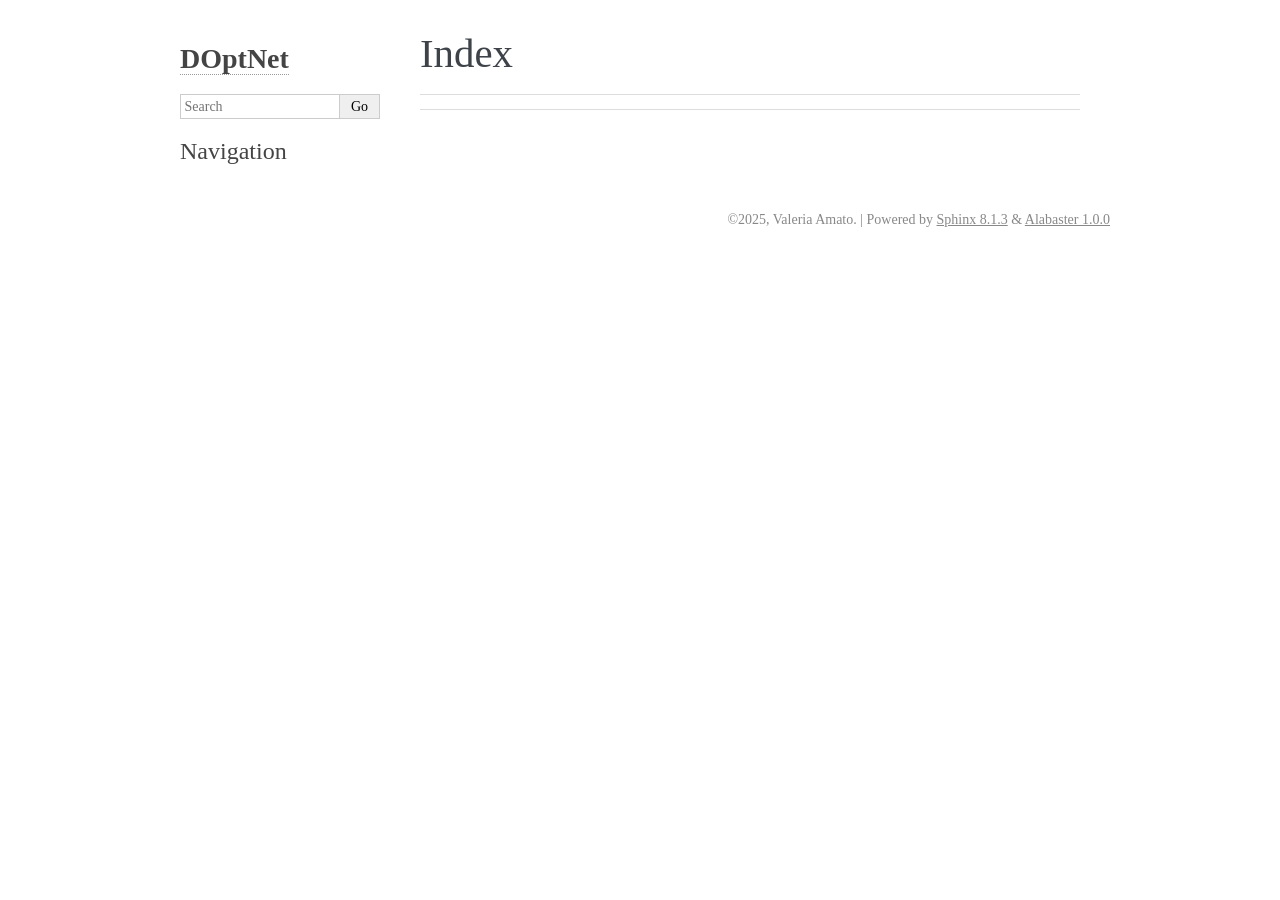
==== docs/_build/html/genindex.html @ 1e1698b0 "documentation build" ====
<!DOCTYPE html>

<html lang="en" data-content_root="./">
  <head>
    <meta charset="utf-8" />
    <meta name="viewport" content="width=device-width, initial-scale=1.0" />
    <title>Index &#8212; DOptNet 0.1.0 documentation</title>
    <link rel="stylesheet" type="text/css" href="_static/pygments.css?v=5ecbeea2" />
    <link rel="stylesheet" type="text/css" href="_static/basic.css?v=686e5160" />
    <link rel="stylesheet" type="text/css" href="_static/alabaster.css?v=27fed22d" />
    <script src="_static/documentation_options.js?v=01f34227"></script>
    <script src="_static/doctools.js?v=9bcbadda"></script>
    <script src="_static/sphinx_highlight.js?v=dc90522c"></script>
    <link rel="index" title="Index" href="#" />
    <link rel="search" title="Search" href="search.html" />
   
  <link rel="stylesheet" href="_static/custom.css" type="text/css" />
  

  
  

  </head><body>
  

    <div class="document">
      <div class="documentwrapper">
        <div class="bodywrapper">
          

          <div class="body" role="main">
            

<h1 id="index">Index</h1>

<div class="genindex-jumpbox">
 
</div>


          </div>
          
        </div>
      </div>
      <div class="sphinxsidebar" role="navigation" aria-label="Main">
        <div class="sphinxsidebarwrapper">
<h1 class="logo"><a href="index.html">DOptNet</a></h1>









<search id="searchbox" style="display: none" role="search">
    <div class="searchformwrapper">
    <form class="search" action="search.html" method="get">
      <input type="text" name="q" aria-labelledby="searchlabel" autocomplete="off" autocorrect="off" autocapitalize="off" spellcheck="false" placeholder="Search"/>
      <input type="submit" value="Go" />
    </form>
    </div>
</search>
<script>document.getElementById('searchbox').style.display = "block"</script><h3>Navigation</h3>

<div class="relations">
<h3>Related Topics</h3>
<ul>
  <li><a href="index.html">Documentation overview</a><ul>
  </ul></li>
</ul>
</div>








        </div>
      </div>
      <div class="clearer"></div>
    </div>
    <div class="footer">
      &#169;2025, Valeria Amato.
      
      |
      Powered by <a href="https://www.sphinx-doc.org/">Sphinx 8.1.3</a>
      &amp; <a href="https://alabaster.readthedocs.io">Alabaster 1.0.0</a>
      
    </div>

    

    
  </body>
</html>
---- docs/_build/html/_static/basic.css ----
/*
 * Sphinx stylesheet -- basic theme.
 */

/* -- main layout ----------------------------------------------------------- */

div.clearer {
    clear: both;
}

div.section::after {
    display: block;
    content: '';
    clear: left;
}

/* -- relbar ---------------------------------------------------------------- */

div.related {
    width: 100%;
    font-size: 90%;
}

div.related h3 {
    display: none;
}

div.related ul {
    margin: 0;
    padding: 0 0 0 10px;
    list-style: none;
}

div.related li {
    display: inline;
}

div.related li.right {
    float: right;
    margin-right: 5px;
}

/* -- sidebar --------------------------------------------------------------- */

div.sphinxsidebarwrapper {
    padding: 10px 5px 0 10px;
}

div.sphinxsidebar {
    float: left;
    width: 230px;
    margin-left: -100%;
    font-size: 90%;
    word-wrap: break-word;
    overflow-wrap : break-word;
}

div.sphinxsidebar ul {
    list-style: none;
}

div.sphinxsidebar ul ul,
div.sphinxsidebar ul.want-points {
    margin-left: 20px;
    list-style: square;
}

div.sphinxsidebar ul ul {
    margin-top: 0;
    margin-bottom: 0;
}

div.sphinxsidebar form {
    margin-top: 10px;
}

div.sphinxsidebar input {
    border: 1px solid #98dbcc;
    font-family: sans-serif;
    font-size: 1em;
}

div.sphinxsidebar #searchbox form.search {
    overflow: hidden;
}

div.sphinxsidebar #searchbox input[type="text"] {
    float: left;
    width: 80%;
    padding: 0.25em;
    box-sizing: border-box;
}

div.sphinxsidebar #searchbox input[type="submit"] {
    float: left;
    width: 20%;
    border-left: none;
    padding: 0.25em;
    box-sizing: border-box;
}


img {
    border: 0;
    max-width: 100%;
}

/* -- search page ----------------------------------------------------------- */

ul.search {
    margin-top: 10px;
}

ul.search li {
    padding: 5px 0;
}

ul.search li a {
    font-weight: bold;
}

ul.search li p.context {
    color: #888;
    margin: 2px 0 0 30px;
    text-align: left;
}

ul.keywordmatches li.goodmatch a {
    font-weight: bold;
}

/* -- index page ------------------------------------------------------------ */

table.contentstable {
    width: 90%;
    margin-left: auto;
    margin-right: auto;
}

table.contentstable p.biglink {
    line-height: 150%;
}

a.biglink {
    font-size: 1.3em;
}

span.linkdescr {
    font-style: italic;
    padding-top: 5px;
    font-size: 90%;
}

/* -- general index --------------------------------------------------------- */

table.indextable {
    width: 100%;
}

table.indextable td {
    text-align: left;
    vertical-align: top;
}

table.indextable ul {
    margin-top: 0;
    margin-bottom: 0;
    list-style-type: none;
}

table.indextable > tbody > tr > td > ul {
    padding-left: 0em;
}

table.indextable tr.pcap {
    height: 10px;
}

table.indextable tr.cap {
    margin-top: 10px;
    background-color: #f2f2f2;
}

img.toggler {
    margin-right: 3px;
    margin-top: 3px;
    cursor: pointer;
}

div.modindex-jumpbox {
    border-top: 1px solid #ddd;
    border-bottom: 1px solid #ddd;
    margin: 1em 0 1em 0;
    padding: 0.4em;
}

div.genindex-jumpbox {
    border-top: 1px solid #ddd;
    border-bottom: 1px solid #ddd;
    margin: 1em 0 1em 0;
    padding: 0.4em;
}

/* -- domain module index --------------------------------------------------- */

table.modindextable td {
    padding: 2px;
    border-collapse: collapse;
}

/* -- general body styles --------------------------------------------------- */

div.body {
    min-width: inherit;
    max-width: 800px;
}

div.body p, div.body dd, div.body li, div.body blockquote {
    -moz-hyphens: auto;
    -ms-hyphens: auto;
    -webkit-hyphens: auto;
    hyphens: auto;
}

a.headerlink {
    visibility: hidden;
}

a:visited {
    color: #551A8B;
}

h1:hover > a.headerlink,
h2:hover > a.headerlink,
h3:hover > a.headerlink,
h4:hover > a.headerlink,
h5:hover > a.headerlink,
h6:hover > a.headerlink,
dt:hover > a.headerlink,
caption:hover > a.headerlink,
p.caption:hover > a.headerlink,
div.code-block-caption:hover > a.headerlink {
    visibility: visible;
}

div.body p.caption {
    text-align: inherit;
}

div.body td {
    text-align: left;
}

.first {
    margin-top: 0 !important;
}

p.rubric {
    margin-top: 30px;
    font-weight: bold;
}

img.align-left, figure.align-left, .figure.align-left, object.align-left {
    clear: left;
    float: left;
    margin-right: 1em;
}

img.align-right, figure.align-right, .figure.align-right, object.align-right {
    clear: right;
    float: right;
    margin-left: 1em;
}

img.align-center, figure.align-center, .figure.align-center, object.align-center {
  display: block;
  margin-left: auto;
  margin-right: auto;
}

img.align-default, figure.align-default, .figure.align-default {
  display: block;
  margin-left: auto;
  margin-right: auto;
}

.align-left {
    text-align: left;
}

.align-center {
    text-align: center;
}

.align-default {
    text-align: center;
}

.align-right {
    text-align: right;
}

/* -- sidebars -------------------------------------------------------------- */

div.sidebar,
aside.sidebar {
    margin: 0 0 0.5em 1em;
    border: 1px solid #ddb;
    padding: 7px;
    background-color: #ffe;
    width: 40%;
    float: right;
    clear: right;
    overflow-x: auto;
}

p.sidebar-title {
    font-weight: bold;
}

nav.contents,
aside.topic,
div.admonition, div.topic, blockquote {
    clear: left;
}

/* -- topics ---------------------------------------------------------------- */

nav.contents,
aside.topic,
div.topic {
    border: 1px solid #ccc;
    padding: 7px;
    margin: 10px 0 10px 0;
}

p.topic-title {
    font-size: 1.1em;
    font-weight: bold;
    margin-top: 10px;
}

/* -- admonitions ----------------------------------------------------------- */

div.admonition {
    margin-top: 10px;
    margin-bottom: 10px;
    padding: 7px;
}

div.admonition dt {
    font-weight: bold;
}

p.admonition-title {
    margin: 0px 10px 5px 0px;
    font-weight: bold;
}

div.body p.centered {
    text-align: center;
    margin-top: 25px;
}

/* -- content of sidebars/topics/admonitions -------------------------------- */

div.sidebar > :last-child,
aside.sidebar > :last-child,
nav.contents > :last-child,
aside.topic > :last-child,
div.topic > :last-child,
div.admonition > :last-child {
    margin-bottom: 0;
}

div.sidebar::after,
aside.sidebar::after,
nav.contents::after,
aside.topic::after,
div.topic::after,
div.admonition::after,
blockquote::after {
    display: block;
    content: '';
    clear: both;
}

/* -- tables ---------------------------------------------------------------- */

table.docutils {
    margin-top: 10px;
    margin-bottom: 10px;
    border: 0;
    border-collapse: collapse;
}

table.align-center {
    margin-left: auto;
    margin-right: auto;
}

table.align-default {
    margin-left: auto;
    margin-right: auto;
}

table caption span.caption-number {
    font-style: italic;
}

table caption span.caption-text {
}

table.docutils td, table.docutils th {
    padding: 1px 8px 1px 5px;
    border-top: 0;
    border-left: 0;
    border-right: 0;
    border-bottom: 1px solid #aaa;
}

th {
    text-align: left;
    padding-right: 5px;
}

table.citation {
    border-left: solid 1px gray;
    margin-left: 1px;
}

table.citation td {
    border-bottom: none;
}

th > :first-child,
td > :first-child {
    margin-top: 0px;
}

th > :last-child,
td > :last-child {
    margin-bottom: 0px;
}

/* -- figures --------------------------------------------------------------- */

div.figure, figure {
    margin: 0.5em;
    padding: 0.5em;
}

div.figure p.caption, figcaption {
    padding: 0.3em;
}

div.figure p.caption span.caption-number,
figcaption span.caption-number {
    font-style: italic;
}

div.figure p.caption span.caption-text,
figcaption span.caption-text {
}

/* -- field list styles ----------------------------------------------------- */

table.field-list td, table.field-list th {
    border: 0 !important;
}

.field-list ul {
    margin: 0;
    padding-left: 1em;
}

.field-list p {
    margin: 0;
}

.field-name {
    -moz-hyphens: manual;
    -ms-hyphens: manual;
    -webkit-hyphens: manual;
    hyphens: manual;
}

/* -- hlist styles ---------------------------------------------------------- */

table.hlist {
    margin: 1em 0;
}

table.hlist td {
    vertical-align: top;
}

/* -- object description styles --------------------------------------------- */

.sig {
	font-family: 'Consolas', 'Menlo', 'DejaVu Sans Mono', 'Bitstream Vera Sans Mono', monospace;
}

.sig-name, code.descname {
    background-color: transparent;
    font-weight: bold;
}

.sig-name {
	font-size: 1.1em;
}

code.descname {
    font-size: 1.2em;
}

.sig-prename, code.descclassname {
    background-color: transparent;
}

.optional {
    font-size: 1.3em;
}

.sig-paren {
    font-size: larger;
}

.sig-param.n {
	font-style: italic;
}

/* C++ specific styling */

.sig-inline.c-texpr,
.sig-inline.cpp-texpr {
	font-family: unset;
}

.sig.c   .k, .sig.c   .kt,
.sig.cpp .k, .sig.cpp .kt {
	color: #0033B3;
}

.sig.c   .m,
.sig.cpp .m {
	color: #1750EB;
}

.sig.c   .s, .sig.c   .sc,
.sig.cpp .s, .sig.cpp .sc {
	color: #067D17;
}


/* -- other body styles ----------------------------------------------------- */

ol.arabic {
    list-style: decimal;
}

ol.loweralpha {
    list-style: lower-alpha;
}

ol.upperalpha {
    list-style: upper-alpha;
}

ol.lowerroman {
    list-style: lower-roman;
}

ol.upperroman {
    list-style: upper-roman;
}

:not(li) > ol > li:first-child > :first-child,
:not(li) > ul > li:first-child > :first-child {
    margin-top: 0px;
}

:not(li) > ol > li:last-child > :last-child,
:not(li) > ul > li:last-child > :last-child {
    margin-bottom: 0px;
}

ol.simple ol p,
ol.simple ul p,
ul.simple ol p,
ul.simple ul p {
    margin-top: 0;
}

ol.simple > li:not(:first-child) > p,
ul.simple > li:not(:first-child) > p {
    margin-top: 0;
}

ol.simple p,
ul.simple p {
    margin-bottom: 0;
}

aside.footnote > span,
div.citation > span {
    float: left;
}
aside.footnote > span:last-of-type,
div.citation > span:last-of-type {
  padding-right: 0.5em;
}
aside.footnote > p {
  margin-left: 2em;
}
div.citation > p {
  margin-left: 4em;
}
aside.footnote > p:last-of-type,
div.citation > p:last-of-type {
    margin-bottom: 0em;
}
aside.footnote > p:last-of-type:after,
div.citation > p:last-of-type:after {
    content: "";
    clear: both;
}

dl.field-list {
    display: grid;
    grid-template-columns: fit-content(30%) auto;
}

dl.field-list > dt {
    font-weight: bold;
    word-break: break-word;
    padding-left: 0.5em;
    padding-right: 5px;
}

dl.field-list > dd {
    padding-left: 0.5em;
    margin-top: 0em;
    margin-left: 0em;
    margin-bottom: 0em;
}

dl {
    margin-bottom: 15px;
}

dd > :first-child {
    margin-top: 0px;
}

dd ul, dd table {
    margin-bottom: 10px;
}

dd {
    margin-top: 3px;
    margin-bottom: 10px;
    margin-left: 30px;
}

.sig dd {
    margin-top: 0px;
    margin-bottom: 0px;
}

.sig dl {
    margin-top: 0px;
    margin-bottom: 0px;
}

dl > dd:last-child,
dl > dd:last-child > :last-child {
    margin-bottom: 0;
}

dt:target, span.highlighted {
    background-color: #fbe54e;
}

rect.highlighted {
    fill: #fbe54e;
}

dl.glossary dt {
    font-weight: bold;
    font-size: 1.1em;
}

.versionmodified {
    font-style: italic;
}

.system-message {
    background-color: #fda;
    padding: 5px;
    border: 3px solid red;
}

.footnote:target  {
    background-color: #ffa;
}

.line-block {
    display: block;
    margin-top: 1em;
    margin-bottom: 1em;
}

.line-block .line-block {
    margin-top: 0;
    margin-bottom: 0;
    margin-left: 1.5em;
}

.guilabel, .menuselection {
    font-family: sans-serif;
}

.accelerator {
    text-decoration: underline;
}

.classifier {
    font-style: oblique;
}

.classifier:before {
    font-style: normal;
    margin: 0 0.5em;
    content: ":";
    display: inline-block;
}

abbr, acronym {
    border-bottom: dotted 1px;
    cursor: help;
}

.translated {
    background-color: rgba(207, 255, 207, 0.2)
}

.untranslated {
    background-color: rgba(255, 207, 207, 0.2)
}

/* -- code displays --------------------------------------------------------- */

pre {
    overflow: auto;
    overflow-y: hidden;  /* fixes display issues on Chrome browsers */
}

pre, div[class*="highlight-"] {
    clear: both;
}

span.pre {
    -moz-hyphens: none;
    -ms-hyphens: none;
    -webkit-hyphens: none;
    hyphens: none;
    white-space: nowrap;
}

div[class*="highlight-"] {
    margin: 1em 0;
}

td.linenos pre {
    border: 0;
    background-color: transparent;
    color: #aaa;
}

table.highlighttable {
    display: block;
}

table.highlighttable tbody {
    display: block;
}

table.highlighttable tr {
    display: flex;
}

table.highlighttable td {
    margin: 0;
    padding: 0;
}

table.highlighttable td.linenos {
    padding-right: 0.5em;
}

table.highlighttable td.code {
    flex: 1;
    overflow: hidden;
}

.highlight .hll {
    display: block;
}

div.highlight pre,
table.highlighttable pre {
    margin: 0;
}

div.code-block-caption + div {
    margin-top: 0;
}

div.code-block-caption {
    margin-top: 1em;
    padding: 2px 5px;
    font-size: small;
}

div.code-block-caption code {
    background-color: transparent;
}

table.highlighttable td.linenos,
span.linenos,
div.highlight span.gp {  /* gp: Generic.Prompt */
  user-select: none;
  -webkit-user-select: text; /* Safari fallback only */
  -webkit-user-select: none; /* Chrome/Safari */
  -moz-user-select: none; /* Firefox */
  -ms-user-select: none; /* IE10+ */
}

div.code-block-caption span.caption-number {
    padding: 0.1em 0.3em;
    font-style: italic;
}

div.code-block-caption span.caption-text {
}

div.literal-block-wrapper {
    margin: 1em 0;
}

code.xref, a code {
    background-color: transparent;
    font-weight: bold;
}

h1 code, h2 code, h3 code, h4 code, h5 code, h6 code {
    background-color: transparent;
}

.viewcode-link {
    float: right;
}

.viewcode-back {
    float: right;
    font-family: sans-serif;
}

div.viewcode-block:target {
    margin: -1px -10px;
    padding: 0 10px;
}

/* -- math display ---------------------------------------------------------- */

img.math {
    vertical-align: middle;
}

div.body div.math p {
    text-align: center;
}

span.eqno {
    float: right;
}

span.eqno a.headerlink {
    position: absolute;
    z-index: 1;
}

div.math:hover a.headerlink {
    visibility: visible;
}

/* -- printout stylesheet --------------------------------------------------- */

@media print {
    div.document,
    div.documentwrapper,
    div.bodywrapper {
        margin: 0 !important;
        width: 100%;
    }

    div.sphinxsidebar,
    div.related,
    div.footer,
    #top-link {
        display: none;
    }
}
---- docs/_build/html/_static/alabaster.css ----
/* -- page layout ----------------------------------------------------------- */

body {
    font-family: Georgia, serif;
    font-size: 17px;
    background-color: #fff;
    color: #000;
    margin: 0;
    padding: 0;
}


div.document {
    width: 940px;
    margin: 30px auto 0 auto;
}

div.documentwrapper {
    float: left;
    width: 100%;
}

div.bodywrapper {
    margin: 0 0 0 220px;
}

div.sphinxsidebar {
    width: 220px;
    font-size: 14px;
    line-height: 1.5;
}

hr {
    border: 1px solid #B1B4B6;
}

div.body {
    background-color: #fff;
    color: #3E4349;
    padding: 0 30px 0 30px;
}

div.body > .section {
    text-align: left;
}

div.footer {
    width: 940px;
    margin: 20px auto 30px auto;
    font-size: 14px;
    color: #888;
    text-align: right;
}

div.footer a {
    color: #888;
}

p.caption {
    font-family: inherit;
    font-size: inherit;
}


div.relations {
    display: none;
}


div.sphinxsidebar {
    max-height: 100%;
    overflow-y: auto;
}

div.sphinxsidebar a {
    color: #444;
    text-decoration: none;
    border-bottom: 1px dotted #999;
}

div.sphinxsidebar a:hover {
    border-bottom: 1px solid #999;
}

div.sphinxsidebarwrapper {
    padding: 18px 10px;
}

div.sphinxsidebarwrapper p.logo {
    padding: 0;
    margin: -10px 0 0 0px;
    text-align: center;
}

div.sphinxsidebarwrapper h1.logo {
    margin-top: -10px;
    text-align: center;
    margin-bottom: 5px;
    text-align: left;
}

div.sphinxsidebarwrapper h1.logo-name {
    margin-top: 0px;
}

div.sphinxsidebarwrapper p.blurb {
    margin-top: 0;
    font-style: normal;
}

div.sphinxsidebar h3,
div.sphinxsidebar h4 {
    font-family: Georgia, serif;
    color: #444;
    font-size: 24px;
    font-weight: normal;
    margin: 0 0 5px 0;
    padding: 0;
}

div.sphinxsidebar h4 {
    font-size: 20px;
}

div.sphinxsidebar h3 a {
    color: #444;
}

div.sphinxsidebar p.logo a,
div.sphinxsidebar h3 a,
div.sphinxsidebar p.logo a:hover,
div.sphinxsidebar h3 a:hover {
    border: none;
}

div.sphinxsidebar p {
    color: #555;
    margin: 10px 0;
}

div.sphinxsidebar ul {
    margin: 10px 0;
    padding: 0;
    color: #000;
}

div.sphinxsidebar ul li.toctree-l1 > a {
    font-size: 120%;
}

div.sphinxsidebar ul li.toctree-l2 > a {
    font-size: 110%;
}

div.sphinxsidebar input {
    border: 1px solid #CCC;
    font-family: Georgia, serif;
    font-size: 1em;
}

div.sphinxsidebar #searchbox {
    margin: 1em 0;
}

div.sphinxsidebar .search > div {
    display: table-cell;
}

div.sphinxsidebar hr {
    border: none;
    height: 1px;
    color: #AAA;
    background: #AAA;

    text-align: left;
    margin-left: 0;
    width: 50%;
}

div.sphinxsidebar .badge {
    border-bottom: none;
}

div.sphinxsidebar .badge:hover {
    border-bottom: none;
}

/* To address an issue with donation coming after search */
div.sphinxsidebar h3.donation {
    margin-top: 10px;
}

/* -- body styles ----------------------------------------------------------- */

a {
    color: #004B6B;
    text-decoration: underline;
}

a:hover {
    color: #6D4100;
    text-decoration: underline;
}

div.body h1,
div.body h2,
div.body h3,
div.body h4,
div.body h5,
div.body h6 {
    font-family: Georgia, serif;
    font-weight: normal;
    margin: 30px 0px 10px 0px;
    padding: 0;
}

div.body h1 { margin-top: 0; padding-top: 0; font-size: 240%; }
div.body h2 { font-size: 180%; }
div.body h3 { font-size: 150%; }
div.body h4 { font-size: 130%; }
div.body h5 { font-size: 100%; }
div.body h6 { font-size: 100%; }

a.headerlink {
    color: #DDD;
    padding: 0 4px;
    text-decoration: none;
}

a.headerlink:hover {
    color: #444;
    background: #EAEAEA;
}

div.body p, div.body dd, div.body li {
    line-height: 1.4em;
}

div.admonition {
    margin: 20px 0px;
    padding: 10px 30px;
    background-color: #EEE;
    border: 1px solid #CCC;
}

div.admonition tt.xref, div.admonition code.xref, div.admonition a tt {
    background-color: #FBFBFB;
    border-bottom: 1px solid #fafafa;
}

div.admonition p.admonition-title {
    font-family: Georgia, serif;
    font-weight: normal;
    font-size: 24px;
    margin: 0 0 10px 0;
    padding: 0;
    line-height: 1;
}

div.admonition p.last {
    margin-bottom: 0;
}

dt:target, .highlight {
    background: #FAF3E8;
}

div.warning {
    background-color: #FCC;
    border: 1px solid #FAA;
}

div.danger {
    background-color: #FCC;
    border: 1px solid #FAA;
    -moz-box-shadow: 2px 2px 4px #D52C2C;
    -webkit-box-shadow: 2px 2px 4px #D52C2C;
    box-shadow: 2px 2px 4px #D52C2C;
}

div.error {
    background-color: #FCC;
    border: 1px solid #FAA;
    -moz-box-shadow: 2px 2px 4px #D52C2C;
    -webkit-box-shadow: 2px 2px 4px #D52C2C;
    box-shadow: 2px 2px 4px #D52C2C;
}

div.caution {
    background-color: #FCC;
    border: 1px solid #FAA;
}

div.attention {
    background-color: #FCC;
    border: 1px solid #FAA;
}

div.important {
    background-color: #EEE;
    border: 1px solid #CCC;
}

div.note {
    background-color: #EEE;
    border: 1px solid #CCC;
}

div.tip {
    background-color: #EEE;
    border: 1px solid #CCC;
}

div.hint {
    background-color: #EEE;
    border: 1px solid #CCC;
}

div.seealso {
    background-color: #EEE;
    border: 1px solid #CCC;
}

div.topic {
    background-color: #EEE;
}

p.admonition-title {
    display: inline;
}

p.admonition-title:after {
    content: ":";
}

pre, tt, code {
    font-family: 'Consolas', 'Menlo', 'DejaVu Sans Mono', 'Bitstream Vera Sans Mono', monospace;
    font-size: 0.9em;
}

.hll {
    background-color: #FFC;
    margin: 0 -12px;
    padding: 0 12px;
    display: block;
}

img.screenshot {
}

tt.descname, tt.descclassname, code.descname, code.descclassname {
    font-size: 0.95em;
}

tt.descname, code.descname {
    padding-right: 0.08em;
}

img.screenshot {
    -moz-box-shadow: 2px 2px 4px #EEE;
    -webkit-box-shadow: 2px 2px 4px #EEE;
    box-shadow: 2px 2px 4px #EEE;
}

table.docutils {
    border: 1px solid #888;
    -moz-box-shadow: 2px 2px 4px #EEE;
    -webkit-box-shadow: 2px 2px 4px #EEE;
    box-shadow: 2px 2px 4px #EEE;
}

table.docutils td, table.docutils th {
    border: 1px solid #888;
    padding: 0.25em 0.7em;
}

table.field-list, table.footnote {
    border: none;
    -moz-box-shadow: none;
    -webkit-box-shadow: none;
    box-shadow: none;
}

table.footnote {
    margin: 15px 0;
    width: 100%;
    border: 1px solid #EEE;
    background: #FDFDFD;
    font-size: 0.9em;
}

table.footnote + table.footnote {
    margin-top: -15px;
    border-top: none;
}

table.field-list th {
    padding: 0 0.8em 0 0;
}

table.field-list td {
    padding: 0;
}

table.field-list p {
    margin-bottom: 0.8em;
}

/* Cloned from
 * https://github.com/sphinx-doc/sphinx/commit/ef60dbfce09286b20b7385333d63a60321784e68
 */
.field-name {
    -moz-hyphens: manual;
    -ms-hyphens: manual;
    -webkit-hyphens: manual;
    hyphens: manual;
}

table.footnote td.label {
    width: .1px;
    padding: 0.3em 0 0.3em 0.5em;
}

table.footnote td {
    padding: 0.3em 0.5em;
}

dl {
    margin-left: 0;
    margin-right: 0;
    margin-top: 0;
    padding: 0;
}

dl dd {
    margin-left: 30px;
}

blockquote {
    margin: 0 0 0 30px;
    padding: 0;
}

ul, ol {
    /* Matches the 30px from the narrow-screen "li > ul" selector below */
    margin: 10px 0 10px 30px;
    padding: 0;
}

pre {
    background: unset;
    padding: 7px 30px;
    margin: 15px 0px;
    line-height: 1.3em;
}

div.viewcode-block:target {
    background: #ffd;
}

dl pre, blockquote pre, li pre {
    margin-left: 0;
    padding-left: 30px;
}

tt, code {
    background-color: #ecf0f3;
    color: #222;
    /* padding: 1px 2px; */
}

tt.xref, code.xref, a tt {
    background-color: #FBFBFB;
    border-bottom: 1px solid #fff;
}

a.reference {
    text-decoration: none;
    border-bottom: 1px dotted #004B6B;
}

a.reference:hover {
    border-bottom: 1px solid #6D4100;
}

/* Don't put an underline on images */
a.image-reference, a.image-reference:hover {
    border-bottom: none;
}

a.footnote-reference {
    text-decoration: none;
    font-size: 0.7em;
    vertical-align: top;
    border-bottom: 1px dotted #004B6B;
}

a.footnote-reference:hover {
    border-bottom: 1px solid #6D4100;
}

a:hover tt, a:hover code {
    background: #EEE;
}

@media screen and (max-width: 940px) {

    body {
        margin: 0;
        padding: 20px 30px;
    }

    div.documentwrapper {
        float: none;
        background: #fff;
        margin-left: 0;
        margin-top: 0;
        margin-right: 0;
        margin-bottom: 0;
    }

    div.sphinxsidebar {
        display: block;
        float: none;
        width: unset;
        margin: 50px -30px -20px -30px;
        padding: 10px 20px;
        background: #333;
        color: #FFF;
    }

    div.sphinxsidebar h3, div.sphinxsidebar h4, div.sphinxsidebar p,
    div.sphinxsidebar h3 a {
        color: #fff;
    }

    div.sphinxsidebar a {
        color: #AAA;
    }

    div.sphinxsidebar p.logo {
        display: none;
    }

    div.document {
        width: 100%;
        margin: 0;
    }

    div.footer {
        display: none;
    }

    div.bodywrapper {
        margin: 0;
    }

    div.body {
        min-height: 0;
        min-width: auto; /* fixes width on small screens, breaks .hll */
        padding: 0;
    }
    
    .hll {
        /* "fixes" the breakage */
        width: max-content;
    }

    .rtd_doc_footer {
        display: none;
    }

    .document {
        width: auto;
    }

    .footer {
        width: auto;
    }

    .github {
        display: none;
    }

    ul {
        margin-left: 0;
    }

    li > ul {
       /* Matches the 30px from the "ul, ol" selector above */
        margin-left: 30px;
    }
}


/* misc. */

.revsys-inline {
    display: none!important;
}

/* Hide ugly table cell borders in ..bibliography:: directive output */
table.docutils.citation, table.docutils.citation td, table.docutils.citation th {
  border: none;
  /* Below needed in some edge cases; if not applied, bottom shadows appear */
  -moz-box-shadow: none;
  -webkit-box-shadow: none;
  box-shadow: none;
}


/* relbar */

.related {
    line-height: 30px;
    width: 100%;
    font-size: 0.9rem;
}

.related.top {
    border-bottom: 1px solid #EEE;
    margin-bottom: 20px;
}

.related.bottom {
    border-top: 1px solid #EEE;
}

.related ul {
    padding: 0;
    margin: 0;
    list-style: none;
}

.related li {
    display: inline;
}

nav#rellinks {
    float: right;
}

nav#rellinks li+li:before {
    content: "|";
}

nav#breadcrumbs li+li:before {
    content: "\00BB";
}

/* Hide certain items when printing */
@media print {
    div.related {
        display: none;
    }
}

img.github  {
    position: absolute;
    top: 0;
    border: 0;
    right: 0;
}
---- docs/_build/html/_static/custom.css ----
/* This file intentionally left blank. */
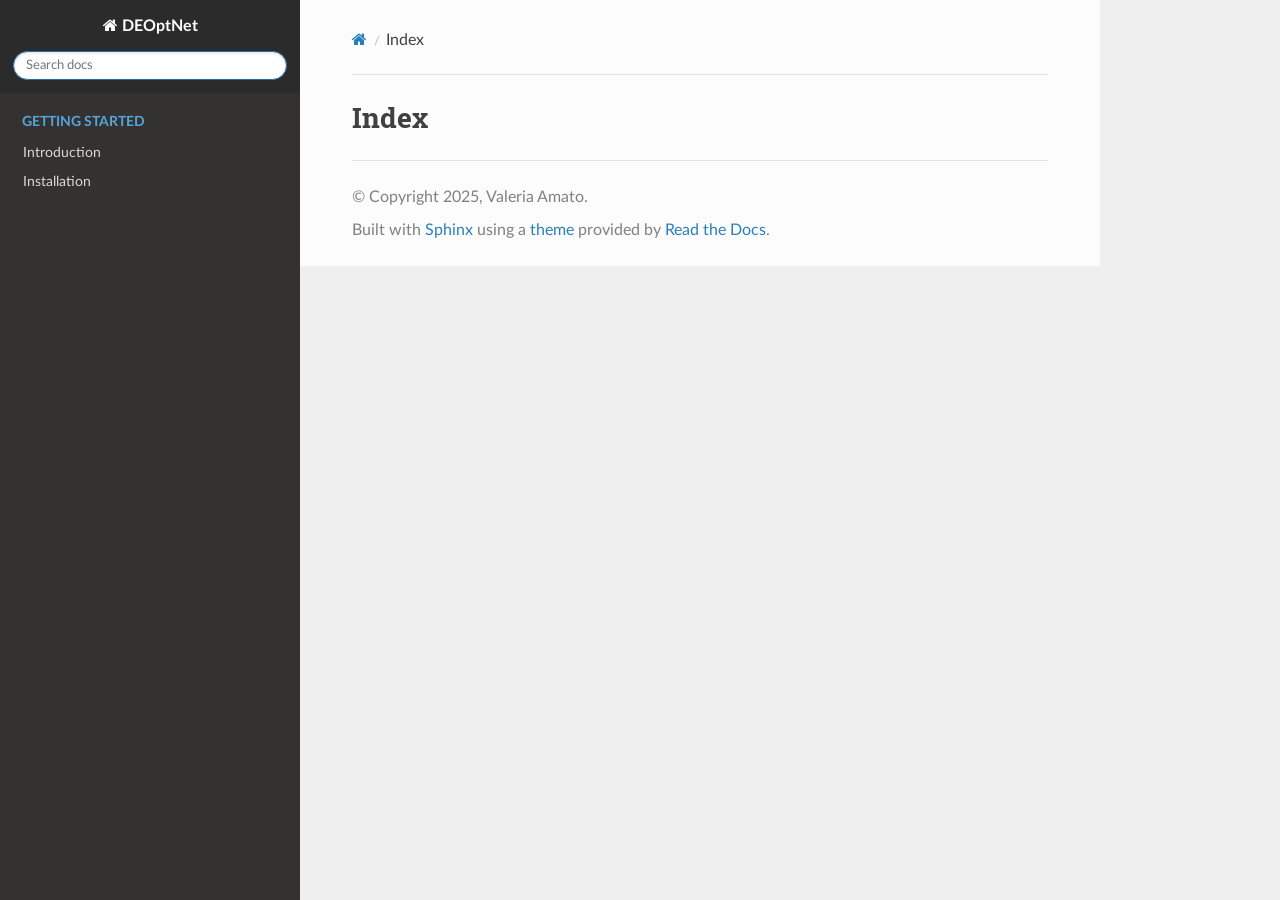
==== commit 17c65ef9: "update documentation - new layout" ====
--- a/docs/_build/html/genindex.html
+++ b/docs/_build/html/genindex.html
@@ -1,35 +1,74 @@
+
+
 <!DOCTYPE html>
-
-<html lang="en" data-content_root="./">
-  <head>
-    <meta charset="utf-8" />
-    <meta name="viewport" content="width=device-width, initial-scale=1.0" />
-    <title>Index &#8212; DOptNet 0.1.0 documentation</title>
-    <link rel="stylesheet" type="text/css" href="_static/pygments.css?v=5ecbeea2" />
-    <link rel="stylesheet" type="text/css" href="_static/basic.css?v=686e5160" />
-    <link rel="stylesheet" type="text/css" href="_static/alabaster.css?v=27fed22d" />
-    <script src="_static/documentation_options.js?v=01f34227"></script>
-    <script src="_static/doctools.js?v=9bcbadda"></script>
-    <script src="_static/sphinx_highlight.js?v=dc90522c"></script>
-    <link rel="index" title="Index" href="#" />
-    <link rel="search" title="Search" href="search.html" />
-   
-  <link rel="stylesheet" href="_static/custom.css" type="text/css" />
-  
+<html class="writer-html5" lang="en" data-content_root="./">
+<head>
+  <meta charset="utf-8" />
+  <meta name="viewport" content="width=device-width, initial-scale=1.0" />
+  <title>Index &mdash; DEOptNet 0.1.0 documentation</title>
+      <link rel="stylesheet" type="text/css" href="_static/pygments.css?v=b86133f3" />
+      <link rel="stylesheet" type="text/css" href="_static/css/theme.css?v=e59714d7" />
+      <link rel="stylesheet" type="text/css" href="_static/custom.css?v=1c65b594" />
 
   
-  
+      <script src="_static/jquery.js?v=5d32c60e"></script>
+      <script src="_static/_sphinx_javascript_frameworks_compat.js?v=2cd50e6c"></script>
+      <script src="_static/documentation_options.js?v=01f34227"></script>
+      <script src="_static/doctools.js?v=9bcbadda"></script>
+      <script src="_static/sphinx_highlight.js?v=dc90522c"></script>
+    <script src="_static/js/theme.js"></script>
+    <link rel="index" title="Index" href="#" />
+    <link rel="search" title="Search" href="search.html" /> 
+</head>
 
-  </head><body>
-  
+<body class="wy-body-for-nav"> 
+  <div class="wy-grid-for-nav">
+    <nav data-toggle="wy-nav-shift" class="wy-nav-side">
+      <div class="wy-side-scroll">
+        <div class="wy-side-nav-search"  style="background: #2b2b2b" >
 
-    <div class="document">
-      <div class="documentwrapper">
-        <div class="bodywrapper">
           
+          
+          <a href="index.html" class="icon icon-home">
+            DEOptNet
+          </a>
+<div role="search">
+  <form id="rtd-search-form" class="wy-form" action="search.html" method="get">
+    <input type="text" name="q" placeholder="Search docs" aria-label="Search docs" />
+    <input type="hidden" name="check_keywords" value="yes" />
+    <input type="hidden" name="area" value="default" />
+  </form>
+</div>
+        </div><div class="wy-menu wy-menu-vertical" data-spy="affix" role="navigation" aria-label="Navigation menu">
+              <p class="caption" role="heading"><span class="caption-text">Getting Started</span></p>
+<ul>
+<li class="toctree-l1"><a class="reference internal" href="getting-started/Introduction.html">Introduction</a></li>
+<li class="toctree-l1"><a class="reference internal" href="getting-started/Installation.html">Installation</a></li>
+</ul>
 
-          <div class="body" role="main">
-            
+        </div>
+      </div>
+    </nav>
+
+    <section data-toggle="wy-nav-shift" class="wy-nav-content-wrap"><nav class="wy-nav-top" aria-label="Mobile navigation menu"  style="background: #2b2b2b" >
+          <i data-toggle="wy-nav-top" class="fa fa-bars"></i>
+          <a href="index.html">DEOptNet</a>
+      </nav>
+
+      <div class="wy-nav-content">
+        <div class="rst-content">
+          <div role="navigation" aria-label="Page navigation">
+  <ul class="wy-breadcrumbs">
+      <li><a href="index.html" class="icon icon-home" aria-label="Home"></a></li>
+      <li class="breadcrumb-item active">Index</li>
+      <li class="wy-breadcrumbs-aside">
+      </li>
+  </ul>
+  <hr/>
+</div>
+          <div role="main" class="document" itemscope="itemscope" itemtype="http://schema.org/Article">
+           <div itemprop="articleBody">
+             
 
 <h1 id="index">Index</h1>
 
@@ -38,62 +77,31 @@
 </div>
 
 
+           </div>
           </div>
-          
+          <footer>
+
+  <hr/>
+
+  <div role="contentinfo">
+    <p>&#169; Copyright 2025, Valeria Amato.</p>
+  </div>
+
+  Built with <a href="https://www.sphinx-doc.org/">Sphinx</a> using a
+    <a href="https://github.com/readthedocs/sphinx_rtd_theme">theme</a>
+    provided by <a href="https://readthedocs.org">Read the Docs</a>.
+   
+
+</footer>
         </div>
       </div>
-      <div class="sphinxsidebar" role="navigation" aria-label="Main">
-        <div class="sphinxsidebarwrapper">
-<h1 class="logo"><a href="index.html">DOptNet</a></h1>
+    </section>
+  </div>
+  <script>
+      jQuery(function () {
+          SphinxRtdTheme.Navigation.enable(true);
+      });
+  </script> 
 
-
-
-
-
-
-
-
-
-<search id="searchbox" style="display: none" role="search">
-    <div class="searchformwrapper">
-    <form class="search" action="search.html" method="get">
-      <input type="text" name="q" aria-labelledby="searchlabel" autocomplete="off" autocorrect="off" autocapitalize="off" spellcheck="false" placeholder="Search"/>
-      <input type="submit" value="Go" />
-    </form>
-    </div>
-</search>
-<script>document.getElementById('searchbox').style.display = "block"</script><h3>Navigation</h3>
-
-<div class="relations">
-<h3>Related Topics</h3>
-<ul>
-  <li><a href="index.html">Documentation overview</a><ul>
-  </ul></li>
-</ul>
-</div>
-
-
-
-
-
-
-
-
-        </div>
-      </div>
-      <div class="clearer"></div>
-    </div>
-    <div class="footer">
-      &#169;2025, Valeria Amato.
-      
-      |
-      Powered by <a href="https://www.sphinx-doc.org/">Sphinx 8.1.3</a>
-      &amp; <a href="https://alabaster.readthedocs.io">Alabaster 1.0.0</a>
-      
-    </div>
-
-    
-
-    
-  </body>
+</body>
 </html>
--- a/docs/_build/html/_static/pygments.css
+++ b/docs/_build/html/_static/pygments.css
@@ -0,0 +1,75 @@
+pre { line-height: 125%; }
+td.linenos .normal { color: inherit; background-color: transparent; padding-left: 5px; padding-right: 5px; }
+span.linenos { color: inherit; background-color: transparent; padding-left: 5px; padding-right: 5px; }
+td.linenos .special { color: #000000; background-color: #ffffc0; padding-left: 5px; padding-right: 5px; }
+span.linenos.special { color: #000000; background-color: #ffffc0; padding-left: 5px; padding-right: 5px; }
+.highlight .hll { background-color: #ffffcc }
+.highlight { background: #f8f8f8; }
+.highlight .c { color: #3D7B7B; font-style: italic } /* Comment */
+.highlight .err { border: 1px solid #F00 } /* Error */
+.highlight .k { color: #008000; font-weight: bold } /* Keyword */
+.highlight .o { color: #666 } /* Operator */
+.highlight .ch { color: #3D7B7B; font-style: italic } /* Comment.Hashbang */
+.highlight .cm { color: #3D7B7B; font-style: italic } /* Comment.Multiline */
+.highlight .cp { color: #9C6500 } /* Comment.Preproc */
+.highlight .cpf { color: #3D7B7B; font-style: italic } /* Comment.PreprocFile */
+.highlight .c1 { color: #3D7B7B; font-style: italic } /* Comment.Single */
+.highlight .cs { color: #3D7B7B; font-style: italic } /* Comment.Special */
+.highlight .gd { color: #A00000 } /* Generic.Deleted */
+.highlight .ge { font-style: italic } /* Generic.Emph */
+.highlight .ges { font-weight: bold; font-style: italic } /* Generic.EmphStrong */
+.highlight .gr { color: #E40000 } /* Generic.Error */
+.highlight .gh { color: #000080; font-weight: bold } /* Generic.Heading */
+.highlight .gi { color: #008400 } /* Generic.Inserted */
+.highlight .go { color: #717171 } /* Generic.Output */
+.highlight .gp { color: #000080; font-weight: bold } /* Generic.Prompt */
+.highlight .gs { font-weight: bold } /* Generic.Strong */
+.highlight .gu { color: #800080; font-weight: bold } /* Generic.Subheading */
+.highlight .gt { color: #04D } /* Generic.Traceback */
+.highlight .kc { color: #008000; font-weight: bold } /* Keyword.Constant */
+.highlight .kd { color: #008000; font-weight: bold } /* Keyword.Declaration */
+.highlight .kn { color: #008000; font-weight: bold } /* Keyword.Namespace */
+.highlight .kp { color: #008000 } /* Keyword.Pseudo */
+.highlight .kr { color: #008000; font-weight: bold } /* Keyword.Reserved */
+.highlight .kt { color: #B00040 } /* Keyword.Type */
+.highlight .m { color: #666 } /* Literal.Number */
+.highlight .s { color: #BA2121 } /* Literal.String */
+.highlight .na { color: #687822 } /* Name.Attribute */
+.highlight .nb { color: #008000 } /* Name.Builtin */
+.highlight .nc { color: #00F; font-weight: bold } /* Name.Class */
+.highlight .no { color: #800 } /* Name.Constant */
+.highlight .nd { color: #A2F } /* Name.Decorator */
+.highlight .ni { color: #717171; font-weight: bold } /* Name.Entity */
+.highlight .ne { color: #CB3F38; font-weight: bold } /* Name.Exception */
+.highlight .nf { color: #00F } /* Name.Function */
+.highlight .nl { color: #767600 } /* Name.Label */
+.highlight .nn { color: #00F; font-weight: bold } /* Name.Namespace */
+.highlight .nt { color: #008000; font-weight: bold } /* Name.Tag */
+.highlight .nv { color: #19177C } /* Name.Variable */
+.highlight .ow { color: #A2F; font-weight: bold } /* Operator.Word */
+.highlight .w { color: #BBB } /* Text.Whitespace */
+.highlight .mb { color: #666 } /* Literal.Number.Bin */
+.highlight .mf { color: #666 } /* Literal.Number.Float */
+.highlight .mh { color: #666 } /* Literal.Number.Hex */
+.highlight .mi { color: #666 } /* Literal.Number.Integer */
+.highlight .mo { color: #666 } /* Literal.Number.Oct */
+.highlight .sa { color: #BA2121 } /* Literal.String.Affix */
+.highlight .sb { color: #BA2121 } /* Literal.String.Backtick */
+.highlight .sc { color: #BA2121 } /* Literal.String.Char */
+.highlight .dl { color: #BA2121 } /* Literal.String.Delimiter */
+.highlight .sd { color: #BA2121; font-style: italic } /* Literal.String.Doc */
+.highlight .s2 { color: #BA2121 } /* Literal.String.Double */
+.highlight .se { color: #AA5D1F; font-weight: bold } /* Literal.String.Escape */
+.highlight .sh { color: #BA2121 } /* Literal.String.Heredoc */
+.highlight .si { color: #A45A77; font-weight: bold } /* Literal.String.Interpol */
+.highlight .sx { color: #008000 } /* Literal.String.Other */
+.highlight .sr { color: #A45A77 } /* Literal.String.Regex */
+.highlight .s1 { color: #BA2121 } /* Literal.String.Single */
+.highlight .ss { color: #19177C } /* Literal.String.Symbol */
+.highlight .bp { color: #008000 } /* Name.Builtin.Pseudo */
+.highlight .fm { color: #00F } /* Name.Function.Magic */
+.highlight .vc { color: #19177C } /* Name.Variable.Class */
+.highlight .vg { color: #19177C } /* Name.Variable.Global */
+.highlight .vi { color: #19177C } /* Name.Variable.Instance */
+.highlight .vm { color: #19177C } /* Name.Variable.Magic */
+.highlight .il { color: #666 } /* Literal.Number.Integer.Long */
--- a/docs/_build/html/_static/css/theme.css
+++ b/docs/_build/html/_static/css/theme.css
@@ -0,0 +1,4 @@
+html{box-sizing:border-box}*,:after,:before{box-sizing:inherit}article,aside,details,figcaption,figure,footer,header,hgroup,nav,section{display:block}audio,canvas,video{display:inline-block;*display:inline;*zoom:1}[hidden],audio:not([controls]){display:none}*{-webkit-box-sizing:border-box;-moz-box-sizing:border-box;box-sizing:border-box}html{font-size:100%;-webkit-text-size-adjust:100%;-ms-text-size-adjust:100%}body{margin:0}a:active,a:hover{outline:0}abbr[title]{border-bottom:1px dotted}b,strong{font-weight:700}blockquote{margin:0}dfn{font-style:italic}ins{background:#ff9;text-decoration:none}ins,mark{color:#000}mark{background:#ff0;font-style:italic;font-weight:700}.rst-content code,.rst-content tt,code,kbd,pre,samp{font-family:monospace,serif;_font-family:courier new,monospace;font-size:1em}pre{white-space:pre}q{quotes:none}q:after,q:before{content:"";content:none}small{font-size:85%}sub,sup{font-size:75%;line-height:0;position:relative;vertical-align:baseline}sup{top:-.5em}sub{bottom:-.25em}dl,ol,ul{margin:0;padding:0;list-style:none;list-style-image:none}li{list-style:none}dd{margin:0}img{border:0;-ms-interpolation-mode:bicubic;vertical-align:middle;max-width:100%}svg:not(:root){overflow:hidden}figure,form{margin:0}label{cursor:pointer}button,input,select,textarea{font-size:100%;margin:0;vertical-align:baseline;*vertical-align:middle}button,input{line-height:normal}button,input[type=button],input[type=reset],input[type=submit]{cursor:pointer;-webkit-appearance:button;*overflow:visible}button[disabled],input[disabled]{cursor:default}input[type=search]{-webkit-appearance:textfield;-moz-box-sizing:content-box;-webkit-box-sizing:content-box;box-sizing:content-box}textarea{resize:vertical}table{border-collapse:collapse;border-spacing:0}td{vertical-align:top}.chromeframe{margin:.2em 0;background:#ccc;color:#000;padding:.2em 0}.ir{display:block;border:0;text-indent:-999em;overflow:hidden;background-color:transparent;background-repeat:no-repeat;text-align:left;direction:ltr;*line-height:0}.ir br{display:none}.hidden{display:none!important;visibility:hidden}.visuallyhidden{border:0;clip:rect(0 0 0 0);height:1px;margin:-1px;overflow:hidden;padding:0;position:absolute;width:1px}.visuallyhidden.focusable:active,.visuallyhidden.focusable:focus{clip:auto;height:auto;margin:0;overflow:visible;position:static;width:auto}.invisible{visibility:hidden}.relative{position:relative}big,small{font-size:100%}@media print{body,html,section{background:none!important}*{box-shadow:none!important;text-shadow:none!important;filter:none!important;-ms-filter:none!important}a,a:visited{text-decoration:underline}.ir a:after,a[href^="#"]:after,a[href^="javascript:"]:after{content:""}blockquote,pre{page-break-inside:avoid}thead{display:table-header-group}img,tr{page-break-inside:avoid}img{max-width:100%!important}@page{margin:.5cm}.rst-content .toctree-wrapper>p.caption,h2,h3,p{orphans:3;widows:3}.rst-content .toctree-wrapper>p.caption,h2,h3{page-break-after:avoid}}.btn,.fa:before,.icon:before,.rst-content .admonition,.rst-content .admonition-title:before,.rst-content .admonition-todo,.rst-content .attention,.rst-content .caution,.rst-content .code-block-caption .headerlink:before,.rst-content .danger,.rst-content .eqno .headerlink:before,.rst-content .error,.rst-content .hint,.rst-content .important,.rst-content .note,.rst-content .seealso,.rst-content .tip,.rst-content .warning,.rst-content code.download span:first-child:before,.rst-content dl dt .headerlink:before,.rst-content h1 .headerlink:before,.rst-content h2 .headerlink:before,.rst-content h3 .headerlink:before,.rst-content h4 .headerlink:before,.rst-content h5 .headerlink:before,.rst-content h6 .headerlink:before,.rst-content p.caption .headerlink:before,.rst-content p .headerlink:before,.rst-content table>caption .headerlink:before,.rst-content tt.download span:first-child:before,.wy-alert,.wy-dropdown .caret:before,.wy-inline-validate.wy-inline-validate-danger .wy-input-context:before,.wy-inline-validate.wy-inline-validate-info .wy-input-context:before,.wy-inline-validate.wy-inline-validate-success .wy-input-context:before,.wy-inline-validate.wy-inline-validate-warning .wy-input-context:before,.wy-menu-vertical li.current>a button.toctree-expand:before,.wy-menu-vertical li.on a button.toctree-expand:before,.wy-menu-vertical li button.toctree-expand:before,input[type=color],input[type=date],input[type=datetime-local],input[type=datetime],input[type=email],input[type=month],input[type=number],input[type=password],input[type=search],input[type=tel],input[type=text],input[type=time],input[type=url],input[type=week],select,textarea{-webkit-font-smoothing:antialiased}.clearfix{*zoom:1}.clearfix:after,.clearfix:before{display:table;content:""}.clearfix:after{clear:both}/*!
+ *  Font Awesome 4.7.0 by @davegandy - http://fontawesome.io - @fontawesome
+ *  License - http://fontawesome.io/license (Font: SIL OFL 1.1, CSS: MIT License)
+ */@font-face{font-family:FontAwesome;src:url(fonts/fontawesome-webfont.eot?674f50d287a8c48dc19ba404d20fe713);src:url(fonts/fontawesome-webfont.eot?674f50d287a8c48dc19ba404d20fe713?#iefix&v=4.7.0) format("embedded-opentype"),url(fonts/fontawesome-webfont.woff2?af7ae505a9eed503f8b8e6982036873e) format("woff2"),url(fonts/fontawesome-webfont.woff?fee66e712a8a08eef5805a46892932ad) format("woff"),url(fonts/fontawesome-webfont.ttf?b06871f281fee6b241d60582ae9369b9) format("truetype"),url(fonts/fontawesome-webfont.svg?912ec66d7572ff821749319396470bde#fontawesomeregular) format("svg");font-weight:400;font-style:normal}.fa,.icon,.rst-content .admonition-title,.rst-content .code-block-caption .headerlink,.rst-content .eqno .headerlink,.rst-content code.download span:first-child,.rst-content dl dt .headerlink,.rst-content h1 .headerlink,.rst-content h2 .headerlink,.rst-content h3 .headerlink,.rst-content h4 .headerlink,.rst-content h5 .headerlink,.rst-content h6 .headerlink,.rst-content p.caption .headerlink,.rst-content p .headerlink,.rst-content table>caption .headerlink,.rst-content tt.download span:first-child,.wy-menu-vertical li.current>a button.toctree-expand,.wy-menu-vertical li.on a button.toctree-expand,.wy-menu-vertical li button.toctree-expand{display:inline-block;font:normal normal normal 14px/1 FontAwesome;font-size:inherit;text-rendering:auto;-webkit-font-smoothing:antialiased;-moz-osx-font-smoothing:grayscale}.fa-lg{font-size:1.33333em;line-height:.75em;vertical-align:-15%}.fa-2x{font-size:2em}.fa-3x{font-size:3em}.fa-4x{font-size:4em}.fa-5x{font-size:5em}.fa-fw{width:1.28571em;text-align:center}.fa-ul{padding-left:0;margin-left:2.14286em;list-style-type:none}.fa-ul>li{position:relative}.fa-li{position:absolute;left:-2.14286em;width:2.14286em;top:.14286em;text-align:center}.fa-li.fa-lg{left:-1.85714em}.fa-border{padding:.2em .25em .15em;border:.08em solid #eee;border-radius:.1em}.fa-pull-left{float:left}.fa-pull-right{float:right}.fa-pull-left.icon,.fa.fa-pull-left,.rst-content .code-block-caption .fa-pull-left.headerlink,.rst-content .eqno .fa-pull-left.headerlink,.rst-content .fa-pull-left.admonition-title,.rst-content code.download span.fa-pull-left:first-child,.rst-content dl dt .fa-pull-left.headerlink,.rst-content h1 .fa-pull-left.headerlink,.rst-content h2 .fa-pull-left.headerlink,.rst-content h3 .fa-pull-left.headerlink,.rst-content h4 .fa-pull-left.headerlink,.rst-content h5 .fa-pull-left.headerlink,.rst-content h6 .fa-pull-left.headerlink,.rst-content p .fa-pull-left.headerlink,.rst-content table>caption .fa-pull-left.headerlink,.rst-content tt.download span.fa-pull-left:first-child,.wy-menu-vertical li.current>a button.fa-pull-left.toctree-expand,.wy-menu-vertical li.on a button.fa-pull-left.toctree-expand,.wy-menu-vertical li button.fa-pull-left.toctree-expand{margin-right:.3em}.fa-pull-right.icon,.fa.fa-pull-right,.rst-content .code-block-caption .fa-pull-right.headerlink,.rst-content .eqno .fa-pull-right.headerlink,.rst-content .fa-pull-right.admonition-title,.rst-content code.download span.fa-pull-right:first-child,.rst-content dl dt .fa-pull-right.headerlink,.rst-content h1 .fa-pull-right.headerlink,.rst-content h2 .fa-pull-right.headerlink,.rst-content h3 .fa-pull-right.headerlink,.rst-content h4 .fa-pull-right.headerlink,.rst-content h5 .fa-pull-right.headerlink,.rst-content h6 .fa-pull-right.headerlink,.rst-content p .fa-pull-right.headerlink,.rst-content table>caption .fa-pull-right.headerlink,.rst-content tt.download span.fa-pull-right:first-child,.wy-menu-vertical li.current>a button.fa-pull-right.toctree-expand,.wy-menu-vertical li.on a button.fa-pull-right.toctree-expand,.wy-menu-vertical li button.fa-pull-right.toctree-expand{margin-left:.3em}.pull-right{float:right}.pull-left{float:left}.fa.pull-left,.pull-left.icon,.rst-content .code-block-caption .pull-left.headerlink,.rst-content .eqno .pull-left.headerlink,.rst-content .pull-left.admonition-title,.rst-content code.download span.pull-left:first-child,.rst-content dl dt .pull-left.headerlink,.rst-content h1 .pull-left.headerlink,.rst-content h2 .pull-left.headerlink,.rst-content h3 .pull-left.headerlink,.rst-content h4 .pull-left.headerlink,.rst-content h5 .pull-left.headerlink,.rst-content h6 .pull-left.headerlink,.rst-content p .pull-left.headerlink,.rst-content table>caption .pull-left.headerlink,.rst-content tt.download span.pull-left:first-child,.wy-menu-vertical li.current>a button.pull-left.toctree-expand,.wy-menu-vertical li.on a button.pull-left.toctree-expand,.wy-menu-vertical li button.pull-left.toctree-expand{margin-right:.3em}.fa.pull-right,.pull-right.icon,.rst-content .code-block-caption .pull-right.headerlink,.rst-content .eqno .pull-right.headerlink,.rst-content .pull-right.admonition-title,.rst-content code.download span.pull-right:first-child,.rst-content dl dt .pull-right.headerlink,.rst-content h1 .pull-right.headerlink,.rst-content h2 .pull-right.headerlink,.rst-content h3 .pull-right.headerlink,.rst-content h4 .pull-right.headerlink,.rst-content h5 .pull-right.headerlink,.rst-content h6 .pull-right.headerlink,.rst-content p .pull-right.headerlink,.rst-content table>caption .pull-right.headerlink,.rst-content tt.download span.pull-right:first-child,.wy-menu-vertical li.current>a button.pull-right.toctree-expand,.wy-menu-vertical li.on a button.pull-right.toctree-expand,.wy-menu-vertical li button.pull-right.toctree-expand{margin-left:.3em}.fa-spin{-webkit-animation:fa-spin 2s linear infinite;animation:fa-spin 2s linear infinite}.fa-pulse{-webkit-animation:fa-spin 1s steps(8) infinite;animation:fa-spin 1s steps(8) infinite}@-webkit-keyframes fa-spin{0%{-webkit-transform:rotate(0deg);transform:rotate(0deg)}to{-webkit-transform:rotate(359deg);transform:rotate(359deg)}}@keyframes fa-spin{0%{-webkit-transform:rotate(0deg);transform:rotate(0deg)}to{-webkit-transform:rotate(359deg);transform:rotate(359deg)}}.fa-rotate-90{-ms-filter:"progid:DXImageTransform.Microsoft.BasicImage(rotation=1)";-webkit-transform:rotate(90deg);-ms-transform:rotate(90deg);transform:rotate(90deg)}.fa-rotate-180{-ms-filter:"progid:DXImageTransform.Microsoft.BasicImage(rotation=2)";-webkit-transform:rotate(180deg);-ms-transform:rotate(180deg);transform:rotate(180deg)}.fa-rotate-270{-ms-filter:"progid:DXImageTransform.Microsoft.BasicImage(rotation=3)";-webkit-transform:rotate(270deg);-ms-transform:rotate(270deg);transform:rotate(270deg)}.fa-flip-horizontal{-ms-filter:"progid:DXImageTransform.Microsoft.BasicImage(rotation=0, mirror=1)";-webkit-transform:scaleX(-1);-ms-transform:scaleX(-1);transform:scaleX(-1)}.fa-flip-vertical{-ms-filter:"progid:DXImageTransform.Microsoft.BasicImage(rotation=2, mirror=1)";-webkit-transform:scaleY(-1);-ms-transform:scaleY(-1);transform:scaleY(-1)}:root .fa-flip-horizontal,:root .fa-flip-vertical,:root .fa-rotate-90,:root .fa-rotate-180,:root .fa-rotate-270{filter:none}.fa-stack{position:relative;display:inline-block;width:2em;height:2em;line-height:2em;vertical-align:middle}.fa-stack-1x,.fa-stack-2x{position:absolute;left:0;width:100%;text-align:center}.fa-stack-1x{line-height:inherit}.fa-stack-2x{font-size:2em}.fa-inverse{color:#fff}.fa-glass:before{content:""}.fa-music:before{content:""}.fa-search:before,.icon-search:before{content:""}.fa-envelope-o:before{content:""}.fa-heart:before{content:""}.fa-star:before{content:""}.fa-star-o:before{content:""}.fa-user:before{content:""}.fa-film:before{content:""}.fa-th-large:before{content:""}.fa-th:before{content:""}.fa-th-list:before{content:""}.fa-check:before{content:""}.fa-close:before,.fa-remove:before,.fa-times:before{content:""}.fa-search-plus:before{content:""}.fa-search-minus:before{content:""}.fa-power-off:before{content:""}.fa-signal:before{content:""}.fa-cog:before,.fa-gear:before{content:""}.fa-trash-o:before{content:""}.fa-home:before,.icon-home:before{content:""}.fa-file-o:before{content:""}.fa-clock-o:before{content:""}.fa-road:before{content:""}.fa-download:before,.rst-content code.download span:first-child:before,.rst-content tt.download span:first-child:before{content:""}.fa-arrow-circle-o-down:before{content:""}.fa-arrow-circle-o-up:before{content:""}.fa-inbox:before{content:""}.fa-play-circle-o:before{content:""}.fa-repeat:before,.fa-rotate-right:before{content:""}.fa-refresh:before{content:""}.fa-list-alt:before{content:""}.fa-lock:before{content:""}.fa-flag:before{content:""}.fa-headphones:before{content:""}.fa-volume-off:before{content:""}.fa-volume-down:before{content:""}.fa-volume-up:before{content:""}.fa-qrcode:before{content:""}.fa-barcode:before{content:""}.fa-tag:before{content:""}.fa-tags:before{content:""}.fa-book:before,.icon-book:before{content:""}.fa-bookmark:before{content:""}.fa-print:before{content:""}.fa-camera:before{content:""}.fa-font:before{content:""}.fa-bold:before{content:""}.fa-italic:before{content:""}.fa-text-height:before{content:""}.fa-text-width:before{content:""}.fa-align-left:before{content:""}.fa-align-center:before{content:""}.fa-align-right:before{content:""}.fa-align-justify:before{content:""}.fa-list:before{content:""}.fa-dedent:before,.fa-outdent:before{content:""}.fa-indent:before{content:""}.fa-video-camera:before{content:""}.fa-image:before,.fa-photo:before,.fa-picture-o:before{content:""}.fa-pencil:before{content:""}.fa-map-marker:before{content:""}.fa-adjust:before{content:""}.fa-tint:before{content:""}.fa-edit:before,.fa-pencil-square-o:before{content:""}.fa-share-square-o:before{content:""}.fa-check-square-o:before{content:""}.fa-arrows:before{content:""}.fa-step-backward:before{content:""}.fa-fast-backward:before{content:""}.fa-backward:before{content:""}.fa-play:before{content:""}.fa-pause:before{content:""}.fa-stop:before{content:""}.fa-forward:before{content:""}.fa-fast-forward:before{content:""}.fa-step-forward:before{content:""}.fa-eject:before{content:""}.fa-chevron-left:before{content:""}.fa-chevron-right:before{content:""}.fa-plus-circle:before{content:""}.fa-minus-circle:before{content:""}.fa-times-circle:before,.wy-inline-validate.wy-inline-validate-danger .wy-input-context:before{content:""}.fa-check-circle:before,.wy-inline-validate.wy-inline-validate-success .wy-input-context:before{content:""}.fa-question-circle:before{content:""}.fa-info-circle:before{content:""}.fa-crosshairs:before{content:""}.fa-times-circle-o:before{content:""}.fa-check-circle-o:before{content:""}.fa-ban:before{content:""}.fa-arrow-left:before{content:""}.fa-arrow-right:before{content:""}.fa-arrow-up:before{content:""}.fa-arrow-down:before{content:""}.fa-mail-forward:before,.fa-share:before{content:""}.fa-expand:before{content:""}.fa-compress:before{content:""}.fa-plus:before{content:""}.fa-minus:before{content:""}.fa-asterisk:before{content:""}.fa-exclamation-circle:before,.rst-content .admonition-title:before,.wy-inline-validate.wy-inline-validate-info .wy-input-context:before,.wy-inline-validate.wy-inline-validate-warning .wy-input-context:before{content:""}.fa-gift:before{content:""}.fa-leaf:before{content:""}.fa-fire:before,.icon-fire:before{content:""}.fa-eye:before{content:""}.fa-eye-slash:before{content:""}.fa-exclamation-triangle:before,.fa-warning:before{content:""}.fa-plane:before{content:""}.fa-calendar:before{content:""}.fa-random:before{content:""}.fa-comment:before{content:""}.fa-magnet:before{content:""}.fa-chevron-up:before{content:""}.fa-chevron-down:before{content:""}.fa-retweet:before{content:""}.fa-shopping-cart:before{content:""}.fa-folder:before{content:""}.fa-folder-open:before{content:""}.fa-arrows-v:before{content:""}.fa-arrows-h:before{content:""}.fa-bar-chart-o:before,.fa-bar-chart:before{content:""}.fa-twitter-square:before{content:""}.fa-facebook-square:before{content:""}.fa-camera-retro:before{content:""}.fa-key:before{content:""}.fa-cogs:before,.fa-gears:before{content:""}.fa-comments:before{content:""}.fa-thumbs-o-up:before{content:""}.fa-thumbs-o-down:before{content:""}.fa-star-half:before{content:""}.fa-heart-o:before{content:""}.fa-sign-out:before{content:""}.fa-linkedin-square:before{content:""}.fa-thumb-tack:before{content:""}.fa-external-link:before{content:""}.fa-sign-in:before{content:""}.fa-trophy:before{content:""}.fa-github-square:before{content:""}.fa-upload:before{content:""}.fa-lemon-o:before{content:""}.fa-phone:before{content:""}.fa-square-o:before{content:""}.fa-bookmark-o:before{content:""}.fa-phone-square:before{content:""}.fa-twitter:before{content:""}.fa-facebook-f:before,.fa-facebook:before{content:""}.fa-github:before,.icon-github:before{content:""}.fa-unlock:before{content:""}.fa-credit-card:before{content:""}.fa-feed:before,.fa-rss:before{content:""}.fa-hdd-o:before{content:""}.fa-bullhorn:before{content:""}.fa-bell:before{content:""}.fa-certificate:before{content:""}.fa-hand-o-right:before{content:""}.fa-hand-o-left:before{content:""}.fa-hand-o-up:before{content:""}.fa-hand-o-down:before{content:""}.fa-arrow-circle-left:before,.icon-circle-arrow-left:before{content:""}.fa-arrow-circle-right:before,.icon-circle-arrow-right:before{content:""}.fa-arrow-circle-up:before{content:""}.fa-arrow-circle-down:before{content:""}.fa-globe:before{content:""}.fa-wrench:before{content:""}.fa-tasks:before{content:""}.fa-filter:before{content:""}.fa-briefcase:before{content:""}.fa-arrows-alt:before{content:""}.fa-group:before,.fa-users:before{content:""}.fa-chain:before,.fa-link:before,.icon-link:before{content:""}.fa-cloud:before{content:""}.fa-flask:before{content:""}.fa-cut:before,.fa-scissors:before{content:""}.fa-copy:before,.fa-files-o:before{content:""}.fa-paperclip:before{content:""}.fa-floppy-o:before,.fa-save:before{content:""}.fa-square:before{content:""}.fa-bars:before,.fa-navicon:before,.fa-reorder:before{content:""}.fa-list-ul:before{content:""}.fa-list-ol:before{content:""}.fa-strikethrough:before{content:""}.fa-underline:before{content:""}.fa-table:before{content:""}.fa-magic:before{content:""}.fa-truck:before{content:""}.fa-pinterest:before{content:""}.fa-pinterest-square:before{content:""}.fa-google-plus-square:before{content:""}.fa-google-plus:before{content:""}.fa-money:before{content:""}.fa-caret-down:before,.icon-caret-down:before,.wy-dropdown .caret:before{content:""}.fa-caret-up:before{content:""}.fa-caret-left:before{content:""}.fa-caret-right:before{content:""}.fa-columns:before{content:""}.fa-sort:before,.fa-unsorted:before{content:""}.fa-sort-desc:before,.fa-sort-down:before{content:""}.fa-sort-asc:before,.fa-sort-up:before{content:""}.fa-envelope:before{content:""}.fa-linkedin:before{content:""}.fa-rotate-left:before,.fa-undo:before{content:""}.fa-gavel:before,.fa-legal:before{content:""}.fa-dashboard:before,.fa-tachometer:before{content:""}.fa-comment-o:before{content:""}.fa-comments-o:before{content:""}.fa-bolt:before,.fa-flash:before{content:""}.fa-sitemap:before{content:""}.fa-umbrella:before{content:""}.fa-clipboard:before,.fa-paste:before{content:""}.fa-lightbulb-o:before{content:""}.fa-exchange:before{content:""}.fa-cloud-download:before{content:""}.fa-cloud-upload:before{content:""}.fa-user-md:before{content:""}.fa-stethoscope:before{content:""}.fa-suitcase:before{content:""}.fa-bell-o:before{content:""}.fa-coffee:before{content:""}.fa-cutlery:before{content:""}.fa-file-text-o:before{content:""}.fa-building-o:before{content:""}.fa-hospital-o:before{content:""}.fa-ambulance:before{content:""}.fa-medkit:before{content:""}.fa-fighter-jet:before{content:""}.fa-beer:before{content:""}.fa-h-square:before{content:""}.fa-plus-square:before{content:""}.fa-angle-double-left:before{content:""}.fa-angle-double-right:before{content:""}.fa-angle-double-up:before{content:""}.fa-angle-double-down:before{content:""}.fa-angle-left:before{content:""}.fa-angle-right:before{content:""}.fa-angle-up:before{content:""}.fa-angle-down:before{content:""}.fa-desktop:before{content:""}.fa-laptop:before{content:""}.fa-tablet:before{content:""}.fa-mobile-phone:before,.fa-mobile:before{content:""}.fa-circle-o:before{content:""}.fa-quote-left:before{content:""}.fa-quote-right:before{content:""}.fa-spinner:before{content:""}.fa-circle:before{content:""}.fa-mail-reply:before,.fa-reply:before{content:""}.fa-github-alt:before{content:""}.fa-folder-o:before{content:""}.fa-folder-open-o:before{content:""}.fa-smile-o:before{content:""}.fa-frown-o:before{content:""}.fa-meh-o:before{content:""}.fa-gamepad:before{content:""}.fa-keyboard-o:before{content:""}.fa-flag-o:before{content:""}.fa-flag-checkered:before{content:""}.fa-terminal:before{content:""}.fa-code:before{content:""}.fa-mail-reply-all:before,.fa-reply-all:before{content:""}.fa-star-half-empty:before,.fa-star-half-full:before,.fa-star-half-o:before{content:""}.fa-location-arrow:before{content:""}.fa-crop:before{content:""}.fa-code-fork:before{content:""}.fa-chain-broken:before,.fa-unlink:before{content:""}.fa-question:before{content:""}.fa-info:before{content:""}.fa-exclamation:before{content:""}.fa-superscript:before{content:""}.fa-subscript:before{content:""}.fa-eraser:before{content:""}.fa-puzzle-piece:before{content:""}.fa-microphone:before{content:""}.fa-microphone-slash:before{content:""}.fa-shield:before{content:""}.fa-calendar-o:before{content:""}.fa-fire-extinguisher:before{content:""}.fa-rocket:before{content:""}.fa-maxcdn:before{content:""}.fa-chevron-circle-left:before{content:""}.fa-chevron-circle-right:before{content:""}.fa-chevron-circle-up:before{content:""}.fa-chevron-circle-down:before{content:""}.fa-html5:before{content:""}.fa-css3:before{content:""}.fa-anchor:before{content:""}.fa-unlock-alt:before{content:""}.fa-bullseye:before{content:""}.fa-ellipsis-h:before{content:""}.fa-ellipsis-v:before{content:""}.fa-rss-square:before{content:""}.fa-play-circle:before{content:""}.fa-ticket:before{content:""}.fa-minus-square:before{content:""}.fa-minus-square-o:before,.wy-menu-vertical li.current>a button.toctree-expand:before,.wy-menu-vertical li.on a button.toctree-expand:before{content:""}.fa-level-up:before{content:""}.fa-level-down:before{content:""}.fa-check-square:before{content:""}.fa-pencil-square:before{content:""}.fa-external-link-square:before{content:""}.fa-share-square:before{content:""}.fa-compass:before{content:""}.fa-caret-square-o-down:before,.fa-toggle-down:before{content:""}.fa-caret-square-o-up:before,.fa-toggle-up:before{content:""}.fa-caret-square-o-right:before,.fa-toggle-right:before{content:""}.fa-eur:before,.fa-euro:before{content:""}.fa-gbp:before{content:""}.fa-dollar:before,.fa-usd:before{content:""}.fa-inr:before,.fa-rupee:before{content:""}.fa-cny:before,.fa-jpy:before,.fa-rmb:before,.fa-yen:before{content:""}.fa-rouble:before,.fa-rub:before,.fa-ruble:before{content:""}.fa-krw:before,.fa-won:before{content:""}.fa-bitcoin:before,.fa-btc:before{content:""}.fa-file:before{content:""}.fa-file-text:before{content:""}.fa-sort-alpha-asc:before{content:""}.fa-sort-alpha-desc:before{content:""}.fa-sort-amount-asc:before{content:""}.fa-sort-amount-desc:before{content:""}.fa-sort-numeric-asc:before{content:""}.fa-sort-numeric-desc:before{content:""}.fa-thumbs-up:before{content:""}.fa-thumbs-down:before{content:""}.fa-youtube-square:before{content:""}.fa-youtube:before{content:""}.fa-xing:before{content:""}.fa-xing-square:before{content:""}.fa-youtube-play:before{content:""}.fa-dropbox:before{content:""}.fa-stack-overflow:before{content:""}.fa-instagram:before{content:""}.fa-flickr:before{content:""}.fa-adn:before{content:""}.fa-bitbucket:before,.icon-bitbucket:before{content:""}.fa-bitbucket-square:before{content:""}.fa-tumblr:before{content:""}.fa-tumblr-square:before{content:""}.fa-long-arrow-down:before{content:""}.fa-long-arrow-up:before{content:""}.fa-long-arrow-left:before{content:""}.fa-long-arrow-right:before{content:""}.fa-apple:before{content:""}.fa-windows:before{content:""}.fa-android:before{content:""}.fa-linux:before{content:""}.fa-dribbble:before{content:""}.fa-skype:before{content:""}.fa-foursquare:before{content:""}.fa-trello:before{content:""}.fa-female:before{content:""}.fa-male:before{content:""}.fa-gittip:before,.fa-gratipay:before{content:""}.fa-sun-o:before{content:""}.fa-moon-o:before{content:""}.fa-archive:before{content:""}.fa-bug:before{content:""}.fa-vk:before{content:""}.fa-weibo:before{content:""}.fa-renren:before{content:""}.fa-pagelines:before{content:""}.fa-stack-exchange:before{content:""}.fa-arrow-circle-o-right:before{content:""}.fa-arrow-circle-o-left:before{content:""}.fa-caret-square-o-left:before,.fa-toggle-left:before{content:""}.fa-dot-circle-o:before{content:""}.fa-wheelchair:before{content:""}.fa-vimeo-square:before{content:""}.fa-try:before,.fa-turkish-lira:before{content:""}.fa-plus-square-o:before,.wy-menu-vertical li button.toctree-expand:before{content:""}.fa-space-shuttle:before{content:""}.fa-slack:before{content:""}.fa-envelope-square:before{content:""}.fa-wordpress:before{content:""}.fa-openid:before{content:""}.fa-bank:before,.fa-institution:before,.fa-university:before{content:""}.fa-graduation-cap:before,.fa-mortar-board:before{content:""}.fa-yahoo:before{content:""}.fa-google:before{content:""}.fa-reddit:before{content:""}.fa-reddit-square:before{content:""}.fa-stumbleupon-circle:before{content:""}.fa-stumbleupon:before{content:""}.fa-delicious:before{content:""}.fa-digg:before{content:""}.fa-pied-piper-pp:before{content:""}.fa-pied-piper-alt:before{content:""}.fa-drupal:before{content:""}.fa-joomla:before{content:""}.fa-language:before{content:""}.fa-fax:before{content:""}.fa-building:before{content:""}.fa-child:before{content:""}.fa-paw:before{content:""}.fa-spoon:before{content:""}.fa-cube:before{content:""}.fa-cubes:before{content:""}.fa-behance:before{content:""}.fa-behance-square:before{content:""}.fa-steam:before{content:""}.fa-steam-square:before{content:""}.fa-recycle:before{content:""}.fa-automobile:before,.fa-car:before{content:""}.fa-cab:before,.fa-taxi:before{content:""}.fa-tree:before{content:""}.fa-spotify:before{content:""}.fa-deviantart:before{content:""}.fa-soundcloud:before{content:""}.fa-database:before{content:""}.fa-file-pdf-o:before{content:""}.fa-file-word-o:before{content:""}.fa-file-excel-o:before{content:""}.fa-file-powerpoint-o:before{content:""}.fa-file-image-o:before,.fa-file-photo-o:before,.fa-file-picture-o:before{content:""}.fa-file-archive-o:before,.fa-file-zip-o:before{content:""}.fa-file-audio-o:before,.fa-file-sound-o:before{content:""}.fa-file-movie-o:before,.fa-file-video-o:before{content:""}.fa-file-code-o:before{content:""}.fa-vine:before{content:""}.fa-codepen:before{content:""}.fa-jsfiddle:before{content:""}.fa-life-bouy:before,.fa-life-buoy:before,.fa-life-ring:before,.fa-life-saver:before,.fa-support:before{content:""}.fa-circle-o-notch:before{content:""}.fa-ra:before,.fa-rebel:before,.fa-resistance:before{content:""}.fa-empire:before,.fa-ge:before{content:""}.fa-git-square:before{content:""}.fa-git:before{content:""}.fa-hacker-news:before,.fa-y-combinator-square:before,.fa-yc-square:before{content:""}.fa-tencent-weibo:before{content:""}.fa-qq:before{content:""}.fa-wechat:before,.fa-weixin:before{content:""}.fa-paper-plane:before,.fa-send:before{content:""}.fa-paper-plane-o:before,.fa-send-o:before{content:""}.fa-history:before{content:""}.fa-circle-thin:before{content:""}.fa-header:before{content:""}.fa-paragraph:before{content:""}.fa-sliders:before{content:""}.fa-share-alt:before{content:""}.fa-share-alt-square:before{content:""}.fa-bomb:before{content:""}.fa-futbol-o:before,.fa-soccer-ball-o:before{content:""}.fa-tty:before{content:""}.fa-binoculars:before{content:""}.fa-plug:before{content:""}.fa-slideshare:before{content:""}.fa-twitch:before{content:""}.fa-yelp:before{content:""}.fa-newspaper-o:before{content:""}.fa-wifi:before{content:""}.fa-calculator:before{content:""}.fa-paypal:before{content:""}.fa-google-wallet:before{content:""}.fa-cc-visa:before{content:""}.fa-cc-mastercard:before{content:""}.fa-cc-discover:before{content:""}.fa-cc-amex:before{content:""}.fa-cc-paypal:before{content:""}.fa-cc-stripe:before{content:""}.fa-bell-slash:before{content:""}.fa-bell-slash-o:before{content:""}.fa-trash:before{content:""}.fa-copyright:before{content:""}.fa-at:before{content:""}.fa-eyedropper:before{content:""}.fa-paint-brush:before{content:""}.fa-birthday-cake:before{content:""}.fa-area-chart:before{content:""}.fa-pie-chart:before{content:""}.fa-line-chart:before{content:""}.fa-lastfm:before{content:""}.fa-lastfm-square:before{content:""}.fa-toggle-off:before{content:""}.fa-toggle-on:before{content:""}.fa-bicycle:before{content:""}.fa-bus:before{content:""}.fa-ioxhost:before{content:""}.fa-angellist:before{content:""}.fa-cc:before{content:""}.fa-ils:before,.fa-shekel:before,.fa-sheqel:before{content:""}.fa-meanpath:before{content:""}.fa-buysellads:before{content:""}.fa-connectdevelop:before{content:""}.fa-dashcube:before{content:""}.fa-forumbee:before{content:""}.fa-leanpub:before{content:""}.fa-sellsy:before{content:""}.fa-shirtsinbulk:before{content:""}.fa-simplybuilt:before{content:""}.fa-skyatlas:before{content:""}.fa-cart-plus:before{content:""}.fa-cart-arrow-down:before{content:""}.fa-diamond:before{content:""}.fa-ship:before{content:""}.fa-user-secret:before{content:""}.fa-motorcycle:before{content:""}.fa-street-view:before{content:""}.fa-heartbeat:before{content:""}.fa-venus:before{content:""}.fa-mars:before{content:""}.fa-mercury:before{content:""}.fa-intersex:before,.fa-transgender:before{content:""}.fa-transgender-alt:before{content:""}.fa-venus-double:before{content:""}.fa-mars-double:before{content:""}.fa-venus-mars:before{content:""}.fa-mars-stroke:before{content:""}.fa-mars-stroke-v:before{content:""}.fa-mars-stroke-h:before{content:""}.fa-neuter:before{content:""}.fa-genderless:before{content:""}.fa-facebook-official:before{content:""}.fa-pinterest-p:before{content:""}.fa-whatsapp:before{content:""}.fa-server:before{content:""}.fa-user-plus:before{content:""}.fa-user-times:before{content:""}.fa-bed:before,.fa-hotel:before{content:""}.fa-viacoin:before{content:""}.fa-train:before{content:""}.fa-subway:before{content:""}.fa-medium:before{content:""}.fa-y-combinator:before,.fa-yc:before{content:""}.fa-optin-monster:before{content:""}.fa-opencart:before{content:""}.fa-expeditedssl:before{content:""}.fa-battery-4:before,.fa-battery-full:before,.fa-battery:before{content:""}.fa-battery-3:before,.fa-battery-three-quarters:before{content:""}.fa-battery-2:before,.fa-battery-half:before{content:""}.fa-battery-1:before,.fa-battery-quarter:before{content:""}.fa-battery-0:before,.fa-battery-empty:before{content:""}.fa-mouse-pointer:before{content:""}.fa-i-cursor:before{content:""}.fa-object-group:before{content:""}.fa-object-ungroup:before{content:""}.fa-sticky-note:before{content:""}.fa-sticky-note-o:before{content:""}.fa-cc-jcb:before{content:""}.fa-cc-diners-club:before{content:""}.fa-clone:before{content:""}.fa-balance-scale:before{content:""}.fa-hourglass-o:before{content:""}.fa-hourglass-1:before,.fa-hourglass-start:before{content:""}.fa-hourglass-2:before,.fa-hourglass-half:before{content:""}.fa-hourglass-3:before,.fa-hourglass-end:before{content:""}.fa-hourglass:before{content:""}.fa-hand-grab-o:before,.fa-hand-rock-o:before{content:""}.fa-hand-paper-o:before,.fa-hand-stop-o:before{content:""}.fa-hand-scissors-o:before{content:""}.fa-hand-lizard-o:before{content:""}.fa-hand-spock-o:before{content:""}.fa-hand-pointer-o:before{content:""}.fa-hand-peace-o:before{content:""}.fa-trademark:before{content:""}.fa-registered:before{content:""}.fa-creative-commons:before{content:""}.fa-gg:before{content:""}.fa-gg-circle:before{content:""}.fa-tripadvisor:before{content:""}.fa-odnoklassniki:before{content:""}.fa-odnoklassniki-square:before{content:""}.fa-get-pocket:before{content:""}.fa-wikipedia-w:before{content:""}.fa-safari:before{content:""}.fa-chrome:before{content:""}.fa-firefox:before{content:""}.fa-opera:before{content:""}.fa-internet-explorer:before{content:""}.fa-television:before,.fa-tv:before{content:""}.fa-contao:before{content:""}.fa-500px:before{content:""}.fa-amazon:before{content:""}.fa-calendar-plus-o:before{content:""}.fa-calendar-minus-o:before{content:""}.fa-calendar-times-o:before{content:""}.fa-calendar-check-o:before{content:""}.fa-industry:before{content:""}.fa-map-pin:before{content:""}.fa-map-signs:before{content:""}.fa-map-o:before{content:""}.fa-map:before{content:""}.fa-commenting:before{content:""}.fa-commenting-o:before{content:""}.fa-houzz:before{content:""}.fa-vimeo:before{content:""}.fa-black-tie:before{content:""}.fa-fonticons:before{content:""}.fa-reddit-alien:before{content:""}.fa-edge:before{content:""}.fa-credit-card-alt:before{content:""}.fa-codiepie:before{content:""}.fa-modx:before{content:""}.fa-fort-awesome:before{content:""}.fa-usb:before{content:""}.fa-product-hunt:before{content:""}.fa-mixcloud:before{content:""}.fa-scribd:before{content:""}.fa-pause-circle:before{content:""}.fa-pause-circle-o:before{content:""}.fa-stop-circle:before{content:""}.fa-stop-circle-o:before{content:""}.fa-shopping-bag:before{content:""}.fa-shopping-basket:before{content:""}.fa-hashtag:before{content:""}.fa-bluetooth:before{content:""}.fa-bluetooth-b:before{content:""}.fa-percent:before{content:""}.fa-gitlab:before,.icon-gitlab:before{content:""}.fa-wpbeginner:before{content:""}.fa-wpforms:before{content:""}.fa-envira:before{content:""}.fa-universal-access:before{content:""}.fa-wheelchair-alt:before{content:""}.fa-question-circle-o:before{content:""}.fa-blind:before{content:""}.fa-audio-description:before{content:""}.fa-volume-control-phone:before{content:""}.fa-braille:before{content:""}.fa-assistive-listening-systems:before{content:""}.fa-american-sign-language-interpreting:before,.fa-asl-interpreting:before{content:""}.fa-deaf:before,.fa-deafness:before,.fa-hard-of-hearing:before{content:""}.fa-glide:before{content:""}.fa-glide-g:before{content:""}.fa-sign-language:before,.fa-signing:before{content:""}.fa-low-vision:before{content:""}.fa-viadeo:before{content:""}.fa-viadeo-square:before{content:""}.fa-snapchat:before{content:""}.fa-snapchat-ghost:before{content:""}.fa-snapchat-square:before{content:""}.fa-pied-piper:before{content:""}.fa-first-order:before{content:""}.fa-yoast:before{content:""}.fa-themeisle:before{content:""}.fa-google-plus-circle:before,.fa-google-plus-official:before{content:""}.fa-fa:before,.fa-font-awesome:before{content:""}.fa-handshake-o:before{content:""}.fa-envelope-open:before{content:""}.fa-envelope-open-o:before{content:""}.fa-linode:before{content:""}.fa-address-book:before{content:""}.fa-address-book-o:before{content:""}.fa-address-card:before,.fa-vcard:before{content:""}.fa-address-card-o:before,.fa-vcard-o:before{content:""}.fa-user-circle:before{content:""}.fa-user-circle-o:before{content:""}.fa-user-o:before{content:""}.fa-id-badge:before{content:""}.fa-drivers-license:before,.fa-id-card:before{content:""}.fa-drivers-license-o:before,.fa-id-card-o:before{content:""}.fa-quora:before{content:""}.fa-free-code-camp:before{content:""}.fa-telegram:before{content:""}.fa-thermometer-4:before,.fa-thermometer-full:before,.fa-thermometer:before{content:""}.fa-thermometer-3:before,.fa-thermometer-three-quarters:before{content:""}.fa-thermometer-2:before,.fa-thermometer-half:before{content:""}.fa-thermometer-1:before,.fa-thermometer-quarter:before{content:""}.fa-thermometer-0:before,.fa-thermometer-empty:before{content:""}.fa-shower:before{content:""}.fa-bath:before,.fa-bathtub:before,.fa-s15:before{content:""}.fa-podcast:before{content:""}.fa-window-maximize:before{content:""}.fa-window-minimize:before{content:""}.fa-window-restore:before{content:""}.fa-times-rectangle:before,.fa-window-close:before{content:""}.fa-times-rectangle-o:before,.fa-window-close-o:before{content:""}.fa-bandcamp:before{content:""}.fa-grav:before{content:""}.fa-etsy:before{content:""}.fa-imdb:before{content:""}.fa-ravelry:before{content:""}.fa-eercast:before{content:""}.fa-microchip:before{content:""}.fa-snowflake-o:before{content:""}.fa-superpowers:before{content:""}.fa-wpexplorer:before{content:""}.fa-meetup:before{content:""}.sr-only{position:absolute;width:1px;height:1px;padding:0;margin:-1px;overflow:hidden;clip:rect(0,0,0,0);border:0}.sr-only-focusable:active,.sr-only-focusable:focus{position:static;width:auto;height:auto;margin:0;overflow:visible;clip:auto}.fa,.icon,.rst-content .admonition-title,.rst-content .code-block-caption .headerlink,.rst-content .eqno .headerlink,.rst-content code.download span:first-child,.rst-content dl dt .headerlink,.rst-content h1 .headerlink,.rst-content h2 .headerlink,.rst-content h3 .headerlink,.rst-content h4 .headerlink,.rst-content h5 .headerlink,.rst-content h6 .headerlink,.rst-content p.caption .headerlink,.rst-content p .headerlink,.rst-content table>caption .headerlink,.rst-content tt.download span:first-child,.wy-dropdown .caret,.wy-inline-validate.wy-inline-validate-danger .wy-input-context,.wy-inline-validate.wy-inline-validate-info .wy-input-context,.wy-inline-validate.wy-inline-validate-success .wy-input-context,.wy-inline-validate.wy-inline-validate-warning .wy-input-context,.wy-menu-vertical li.current>a button.toctree-expand,.wy-menu-vertical li.on a button.toctree-expand,.wy-menu-vertical li button.toctree-expand{font-family:inherit}.fa:before,.icon:before,.rst-content .admonition-title:before,.rst-content .code-block-caption .headerlink:before,.rst-content .eqno .headerlink:before,.rst-content code.download span:first-child:before,.rst-content dl dt .headerlink:before,.rst-content h1 .headerlink:before,.rst-content h2 .headerlink:before,.rst-content h3 .headerlink:before,.rst-content h4 .headerlink:before,.rst-content h5 .headerlink:before,.rst-content h6 .headerlink:before,.rst-content p.caption .headerlink:before,.rst-content p .headerlink:before,.rst-content table>caption .headerlink:before,.rst-content tt.download span:first-child:before,.wy-dropdown .caret:before,.wy-inline-validate.wy-inline-validate-danger .wy-input-context:before,.wy-inline-validate.wy-inline-validate-info .wy-input-context:before,.wy-inline-validate.wy-inline-validate-success .wy-input-context:before,.wy-inline-validate.wy-inline-validate-warning .wy-input-context:before,.wy-menu-vertical li.current>a button.toctree-expand:before,.wy-menu-vertical li.on a button.toctree-expand:before,.wy-menu-vertical li button.toctree-expand:before{font-family:FontAwesome;display:inline-block;font-style:normal;font-weight:400;line-height:1;text-decoration:inherit}.rst-content .code-block-caption a .headerlink,.rst-content .eqno a .headerlink,.rst-content a .admonition-title,.rst-content code.download a span:first-child,.rst-content dl dt a .headerlink,.rst-content h1 a .headerlink,.rst-content h2 a .headerlink,.rst-content h3 a .headerlink,.rst-content h4 a .headerlink,.rst-content h5 a .headerlink,.rst-content h6 a .headerlink,.rst-content p.caption a .headerlink,.rst-content p a .headerlink,.rst-content table>caption a .headerlink,.rst-content tt.download a span:first-child,.wy-menu-vertical li.current>a button.toctree-expand,.wy-menu-vertical li.on a button.toctree-expand,.wy-menu-vertical li a button.toctree-expand,a .fa,a .icon,a .rst-content .admonition-title,a .rst-content .code-block-caption .headerlink,a .rst-content .eqno .headerlink,a .rst-content code.download span:first-child,a .rst-content dl dt .headerlink,a .rst-content h1 .headerlink,a .rst-content h2 .headerlink,a .rst-content h3 .headerlink,a .rst-content h4 .headerlink,a .rst-content h5 .headerlink,a .rst-content h6 .headerlink,a .rst-content p.caption .headerlink,a .rst-content p .headerlink,a .rst-content table>caption .headerlink,a .rst-content tt.download span:first-child,a .wy-menu-vertical li button.toctree-expand{display:inline-block;text-decoration:inherit}.btn .fa,.btn .icon,.btn .rst-content .admonition-title,.btn .rst-content .code-block-caption .headerlink,.btn .rst-content .eqno .headerlink,.btn .rst-content code.download span:first-child,.btn .rst-content dl dt .headerlink,.btn .rst-content h1 .headerlink,.btn .rst-content h2 .headerlink,.btn .rst-content h3 .headerlink,.btn .rst-content h4 .headerlink,.btn .rst-content h5 .headerlink,.btn .rst-content h6 .headerlink,.btn .rst-content p .headerlink,.btn .rst-content table>caption .headerlink,.btn .rst-content tt.download span:first-child,.btn .wy-menu-vertical li.current>a button.toctree-expand,.btn .wy-menu-vertical li.on a button.toctree-expand,.btn .wy-menu-vertical li button.toctree-expand,.nav .fa,.nav .icon,.nav .rst-content .admonition-title,.nav .rst-content .code-block-caption .headerlink,.nav .rst-content .eqno .headerlink,.nav .rst-content code.download span:first-child,.nav .rst-content dl dt .headerlink,.nav .rst-content h1 .headerlink,.nav .rst-content h2 .headerlink,.nav .rst-content h3 .headerlink,.nav .rst-content h4 .headerlink,.nav .rst-content h5 .headerlink,.nav .rst-content h6 .headerlink,.nav .rst-content p .headerlink,.nav .rst-content table>caption .headerlink,.nav .rst-content tt.download span:first-child,.nav .wy-menu-vertical li.current>a button.toctree-expand,.nav .wy-menu-vertical li.on a button.toctree-expand,.nav .wy-menu-vertical li button.toctree-expand,.rst-content .btn .admonition-title,.rst-content .code-block-caption .btn .headerlink,.rst-content .code-block-caption .nav .headerlink,.rst-content .eqno .btn .headerlink,.rst-content .eqno .nav .headerlink,.rst-content .nav .admonition-title,.rst-content code.download .btn span:first-child,.rst-content code.download .nav span:first-child,.rst-content dl dt .btn .headerlink,.rst-content dl dt .nav .headerlink,.rst-content h1 .btn .headerlink,.rst-content h1 .nav .headerlink,.rst-content h2 .btn .headerlink,.rst-content h2 .nav .headerlink,.rst-content h3 .btn .headerlink,.rst-content h3 .nav .headerlink,.rst-content h4 .btn .headerlink,.rst-content h4 .nav .headerlink,.rst-content h5 .btn .headerlink,.rst-content h5 .nav .headerlink,.rst-content h6 .btn .headerlink,.rst-content h6 .nav .headerlink,.rst-content p .btn .headerlink,.rst-content p .nav .headerlink,.rst-content table>caption .btn .headerlink,.rst-content table>caption .nav .headerlink,.rst-content tt.download .btn span:first-child,.rst-content tt.download .nav span:first-child,.wy-menu-vertical li .btn button.toctree-expand,.wy-menu-vertical li.current>a .btn button.toctree-expand,.wy-menu-vertical li.current>a .nav button.toctree-expand,.wy-menu-vertical li .nav button.toctree-expand,.wy-menu-vertical li.on a .btn button.toctree-expand,.wy-menu-vertical li.on a .nav button.toctree-expand{display:inline}.btn .fa-large.icon,.btn .fa.fa-large,.btn .rst-content .code-block-caption .fa-large.headerlink,.btn .rst-content .eqno .fa-large.headerlink,.btn .rst-content .fa-large.admonition-title,.btn .rst-content code.download span.fa-large:first-child,.btn .rst-content dl dt .fa-large.headerlink,.btn .rst-content h1 .fa-large.headerlink,.btn .rst-content h2 .fa-large.headerlink,.btn .rst-content h3 .fa-large.headerlink,.btn .rst-content h4 .fa-large.headerlink,.btn .rst-content h5 .fa-large.headerlink,.btn .rst-content h6 .fa-large.headerlink,.btn .rst-content p .fa-large.headerlink,.btn .rst-content table>caption .fa-large.headerlink,.btn .rst-content tt.download span.fa-large:first-child,.btn .wy-menu-vertical li button.fa-large.toctree-expand,.nav .fa-large.icon,.nav .fa.fa-large,.nav .rst-content .code-block-caption .fa-large.headerlink,.nav .rst-content .eqno .fa-large.headerlink,.nav .rst-content .fa-large.admonition-title,.nav .rst-content code.download span.fa-large:first-child,.nav .rst-content dl dt .fa-large.headerlink,.nav .rst-content h1 .fa-large.headerlink,.nav .rst-content h2 .fa-large.headerlink,.nav .rst-content h3 .fa-large.headerlink,.nav .rst-content h4 .fa-large.headerlink,.nav .rst-content h5 .fa-large.headerlink,.nav .rst-content h6 .fa-large.headerlink,.nav .rst-content p .fa-large.headerlink,.nav .rst-content table>caption .fa-large.headerlink,.nav .rst-content tt.download span.fa-large:first-child,.nav .wy-menu-vertical li button.fa-large.toctree-expand,.rst-content .btn .fa-large.admonition-title,.rst-content .code-block-caption .btn .fa-large.headerlink,.rst-content .code-block-caption .nav .fa-large.headerlink,.rst-content .eqno .btn .fa-large.headerlink,.rst-content .eqno .nav .fa-large.headerlink,.rst-content .nav .fa-large.admonition-title,.rst-content code.download .btn span.fa-large:first-child,.rst-content code.download .nav span.fa-large:first-child,.rst-content dl dt .btn .fa-large.headerlink,.rst-content dl dt .nav .fa-large.headerlink,.rst-content h1 .btn .fa-large.headerlink,.rst-content h1 .nav .fa-large.headerlink,.rst-content h2 .btn .fa-large.headerlink,.rst-content h2 .nav .fa-large.headerlink,.rst-content h3 .btn .fa-large.headerlink,.rst-content h3 .nav .fa-large.headerlink,.rst-content h4 .btn .fa-large.headerlink,.rst-content h4 .nav .fa-large.headerlink,.rst-content h5 .btn .fa-large.headerlink,.rst-content h5 .nav .fa-large.headerlink,.rst-content h6 .btn .fa-large.headerlink,.rst-content h6 .nav .fa-large.headerlink,.rst-content p .btn .fa-large.headerlink,.rst-content p .nav .fa-large.headerlink,.rst-content table>caption .btn .fa-large.headerlink,.rst-content table>caption .nav .fa-large.headerlink,.rst-content tt.download .btn span.fa-large:first-child,.rst-content tt.download .nav span.fa-large:first-child,.wy-menu-vertical li .btn button.fa-large.toctree-expand,.wy-menu-vertical li .nav button.fa-large.toctree-expand{line-height:.9em}.btn .fa-spin.icon,.btn .fa.fa-spin,.btn .rst-content .code-block-caption .fa-spin.headerlink,.btn .rst-content .eqno .fa-spin.headerlink,.btn .rst-content .fa-spin.admonition-title,.btn .rst-content code.download span.fa-spin:first-child,.btn .rst-content dl dt .fa-spin.headerlink,.btn .rst-content h1 .fa-spin.headerlink,.btn .rst-content h2 .fa-spin.headerlink,.btn .rst-content h3 .fa-spin.headerlink,.btn .rst-content h4 .fa-spin.headerlink,.btn .rst-content h5 .fa-spin.headerlink,.btn .rst-content h6 .fa-spin.headerlink,.btn .rst-content p .fa-spin.headerlink,.btn .rst-content table>caption .fa-spin.headerlink,.btn .rst-content tt.download span.fa-spin:first-child,.btn .wy-menu-vertical li button.fa-spin.toctree-expand,.nav .fa-spin.icon,.nav .fa.fa-spin,.nav .rst-content .code-block-caption .fa-spin.headerlink,.nav .rst-content .eqno .fa-spin.headerlink,.nav .rst-content .fa-spin.admonition-title,.nav .rst-content code.download span.fa-spin:first-child,.nav .rst-content dl dt .fa-spin.headerlink,.nav .rst-content h1 .fa-spin.headerlink,.nav .rst-content h2 .fa-spin.headerlink,.nav .rst-content h3 .fa-spin.headerlink,.nav .rst-content h4 .fa-spin.headerlink,.nav .rst-content h5 .fa-spin.headerlink,.nav .rst-content h6 .fa-spin.headerlink,.nav .rst-content p .fa-spin.headerlink,.nav .rst-content table>caption .fa-spin.headerlink,.nav .rst-content tt.download span.fa-spin:first-child,.nav .wy-menu-vertical li button.fa-spin.toctree-expand,.rst-content .btn .fa-spin.admonition-title,.rst-content .code-block-caption .btn .fa-spin.headerlink,.rst-content .code-block-caption .nav .fa-spin.headerlink,.rst-content .eqno .btn .fa-spin.headerlink,.rst-content .eqno .nav .fa-spin.headerlink,.rst-content .nav .fa-spin.admonition-title,.rst-content code.download .btn span.fa-spin:first-child,.rst-content code.download .nav span.fa-spin:first-child,.rst-content dl dt .btn .fa-spin.headerlink,.rst-content dl dt .nav .fa-spin.headerlink,.rst-content h1 .btn .fa-spin.headerlink,.rst-content h1 .nav .fa-spin.headerlink,.rst-content h2 .btn .fa-spin.headerlink,.rst-content h2 .nav .fa-spin.headerlink,.rst-content h3 .btn .fa-spin.headerlink,.rst-content h3 .nav .fa-spin.headerlink,.rst-content h4 .btn .fa-spin.headerlink,.rst-content h4 .nav .fa-spin.headerlink,.rst-content h5 .btn .fa-spin.headerlink,.rst-content h5 .nav .fa-spin.headerlink,.rst-content h6 .btn .fa-spin.headerlink,.rst-content h6 .nav .fa-spin.headerlink,.rst-content p .btn .fa-spin.headerlink,.rst-content p .nav .fa-spin.headerlink,.rst-content table>caption .btn .fa-spin.headerlink,.rst-content table>caption .nav .fa-spin.headerlink,.rst-content tt.download .btn span.fa-spin:first-child,.rst-content tt.download .nav span.fa-spin:first-child,.wy-menu-vertical li .btn button.fa-spin.toctree-expand,.wy-menu-vertical li .nav button.fa-spin.toctree-expand{display:inline-block}.btn.fa:before,.btn.icon:before,.rst-content .btn.admonition-title:before,.rst-content .code-block-caption .btn.headerlink:before,.rst-content .eqno .btn.headerlink:before,.rst-content code.download span.btn:first-child:before,.rst-content dl dt .btn.headerlink:before,.rst-content h1 .btn.headerlink:before,.rst-content h2 .btn.headerlink:before,.rst-content h3 .btn.headerlink:before,.rst-content h4 .btn.headerlink:before,.rst-content h5 .btn.headerlink:before,.rst-content h6 .btn.headerlink:before,.rst-content p .btn.headerlink:before,.rst-content table>caption .btn.headerlink:before,.rst-content tt.download span.btn:first-child:before,.wy-menu-vertical li button.btn.toctree-expand:before{opacity:.5;-webkit-transition:opacity .05s ease-in;-moz-transition:opacity .05s ease-in;transition:opacity .05s ease-in}.btn.fa:hover:before,.btn.icon:hover:before,.rst-content .btn.admonition-title:hover:before,.rst-content .code-block-caption .btn.headerlink:hover:before,.rst-content .eqno .btn.headerlink:hover:before,.rst-content code.download span.btn:first-child:hover:before,.rst-content dl dt .btn.headerlink:hover:before,.rst-content h1 .btn.headerlink:hover:before,.rst-content h2 .btn.headerlink:hover:before,.rst-content h3 .btn.headerlink:hover:before,.rst-content h4 .btn.headerlink:hover:before,.rst-content h5 .btn.headerlink:hover:before,.rst-content h6 .btn.headerlink:hover:before,.rst-content p .btn.headerlink:hover:before,.rst-content table>caption .btn.headerlink:hover:before,.rst-content tt.download span.btn:first-child:hover:before,.wy-menu-vertical li button.btn.toctree-expand:hover:before{opacity:1}.btn-mini .fa:before,.btn-mini .icon:before,.btn-mini .rst-content .admonition-title:before,.btn-mini .rst-content .code-block-caption .headerlink:before,.btn-mini .rst-content .eqno .headerlink:before,.btn-mini .rst-content code.download span:first-child:before,.btn-mini .rst-content dl dt .headerlink:before,.btn-mini .rst-content h1 .headerlink:before,.btn-mini .rst-content h2 .headerlink:before,.btn-mini .rst-content h3 .headerlink:before,.btn-mini .rst-content h4 .headerlink:before,.btn-mini .rst-content h5 .headerlink:before,.btn-mini .rst-content h6 .headerlink:before,.btn-mini .rst-content p .headerlink:before,.btn-mini .rst-content table>caption .headerlink:before,.btn-mini .rst-content tt.download span:first-child:before,.btn-mini .wy-menu-vertical li button.toctree-expand:before,.rst-content .btn-mini .admonition-title:before,.rst-content .code-block-caption .btn-mini .headerlink:before,.rst-content .eqno .btn-mini .headerlink:before,.rst-content code.download .btn-mini span:first-child:before,.rst-content dl dt .btn-mini .headerlink:before,.rst-content h1 .btn-mini .headerlink:before,.rst-content h2 .btn-mini .headerlink:before,.rst-content h3 .btn-mini .headerlink:before,.rst-content h4 .btn-mini .headerlink:before,.rst-content h5 .btn-mini .headerlink:before,.rst-content h6 .btn-mini .headerlink:before,.rst-content p .btn-mini .headerlink:before,.rst-content table>caption .btn-mini .headerlink:before,.rst-content tt.download .btn-mini span:first-child:before,.wy-menu-vertical li .btn-mini button.toctree-expand:before{font-size:14px;vertical-align:-15%}.rst-content .admonition,.rst-content .admonition-todo,.rst-content .attention,.rst-content .caution,.rst-content .danger,.rst-content .error,.rst-content .hint,.rst-content .important,.rst-content .note,.rst-content .seealso,.rst-content .tip,.rst-content .warning,.wy-alert{padding:12px;line-height:24px;margin-bottom:24px;background:#e7f2fa}.rst-content .admonition-title,.wy-alert-title{font-weight:700;display:block;color:#fff;background:#6ab0de;padding:6px 12px;margin:-12px -12px 12px}.rst-content .danger,.rst-content .error,.rst-content .wy-alert-danger.admonition,.rst-content .wy-alert-danger.admonition-todo,.rst-content .wy-alert-danger.attention,.rst-content .wy-alert-danger.caution,.rst-content .wy-alert-danger.hint,.rst-content .wy-alert-danger.important,.rst-content .wy-alert-danger.note,.rst-content .wy-alert-danger.seealso,.rst-content .wy-alert-danger.tip,.rst-content .wy-alert-danger.warning,.wy-alert.wy-alert-danger{background:#fdf3f2}.rst-content .danger .admonition-title,.rst-content .danger .wy-alert-title,.rst-content .error .admonition-title,.rst-content .error .wy-alert-title,.rst-content .wy-alert-danger.admonition-todo .admonition-title,.rst-content .wy-alert-danger.admonition-todo .wy-alert-title,.rst-content .wy-alert-danger.admonition .admonition-title,.rst-content .wy-alert-danger.admonition .wy-alert-title,.rst-content .wy-alert-danger.attention .admonition-title,.rst-content .wy-alert-danger.attention .wy-alert-title,.rst-content .wy-alert-danger.caution .admonition-title,.rst-content .wy-alert-danger.caution .wy-alert-title,.rst-content .wy-alert-danger.hint .admonition-title,.rst-content .wy-alert-danger.hint .wy-alert-title,.rst-content .wy-alert-danger.important .admonition-title,.rst-content .wy-alert-danger.important .wy-alert-title,.rst-content .wy-alert-danger.note .admonition-title,.rst-content .wy-alert-danger.note .wy-alert-title,.rst-content .wy-alert-danger.seealso .admonition-title,.rst-content .wy-alert-danger.seealso .wy-alert-title,.rst-content .wy-alert-danger.tip .admonition-title,.rst-content .wy-alert-danger.tip .wy-alert-title,.rst-content .wy-alert-danger.warning .admonition-title,.rst-content .wy-alert-danger.warning .wy-alert-title,.rst-content .wy-alert.wy-alert-danger .admonition-title,.wy-alert.wy-alert-danger .rst-content .admonition-title,.wy-alert.wy-alert-danger .wy-alert-title{background:#f29f97}.rst-content .admonition-todo,.rst-content .attention,.rst-content .caution,.rst-content .warning,.rst-content .wy-alert-warning.admonition,.rst-content .wy-alert-warning.danger,.rst-content .wy-alert-warning.error,.rst-content .wy-alert-warning.hint,.rst-content .wy-alert-warning.important,.rst-content .wy-alert-warning.note,.rst-content .wy-alert-warning.seealso,.rst-content .wy-alert-warning.tip,.wy-alert.wy-alert-warning{background:#ffedcc}.rst-content .admonition-todo .admonition-title,.rst-content .admonition-todo .wy-alert-title,.rst-content .attention .admonition-title,.rst-content .attention .wy-alert-title,.rst-content .caution .admonition-title,.rst-content .caution .wy-alert-title,.rst-content .warning .admonition-title,.rst-content .warning .wy-alert-title,.rst-content .wy-alert-warning.admonition .admonition-title,.rst-content .wy-alert-warning.admonition .wy-alert-title,.rst-content .wy-alert-warning.danger .admonition-title,.rst-content .wy-alert-warning.danger .wy-alert-title,.rst-content .wy-alert-warning.error .admonition-title,.rst-content .wy-alert-warning.error .wy-alert-title,.rst-content .wy-alert-warning.hint .admonition-title,.rst-content .wy-alert-warning.hint .wy-alert-title,.rst-content .wy-alert-warning.important .admonition-title,.rst-content .wy-alert-warning.important .wy-alert-title,.rst-content .wy-alert-warning.note .admonition-title,.rst-content .wy-alert-warning.note .wy-alert-title,.rst-content .wy-alert-warning.seealso .admonition-title,.rst-content .wy-alert-warning.seealso .wy-alert-title,.rst-content .wy-alert-warning.tip .admonition-title,.rst-content .wy-alert-warning.tip .wy-alert-title,.rst-content .wy-alert.wy-alert-warning .admonition-title,.wy-alert.wy-alert-warning .rst-content .admonition-title,.wy-alert.wy-alert-warning .wy-alert-title{background:#f0b37e}.rst-content .note,.rst-content .seealso,.rst-content .wy-alert-info.admonition,.rst-content .wy-alert-info.admonition-todo,.rst-content .wy-alert-info.attention,.rst-content .wy-alert-info.caution,.rst-content .wy-alert-info.danger,.rst-content .wy-alert-info.error,.rst-content .wy-alert-info.hint,.rst-content .wy-alert-info.important,.rst-content .wy-alert-info.tip,.rst-content .wy-alert-info.warning,.wy-alert.wy-alert-info{background:#e7f2fa}.rst-content .note .admonition-title,.rst-content .note .wy-alert-title,.rst-content .seealso .admonition-title,.rst-content .seealso .wy-alert-title,.rst-content .wy-alert-info.admonition-todo .admonition-title,.rst-content .wy-alert-info.admonition-todo .wy-alert-title,.rst-content .wy-alert-info.admonition .admonition-title,.rst-content .wy-alert-info.admonition .wy-alert-title,.rst-content .wy-alert-info.attention .admonition-title,.rst-content .wy-alert-info.attention .wy-alert-title,.rst-content .wy-alert-info.caution .admonition-title,.rst-content .wy-alert-info.caution .wy-alert-title,.rst-content .wy-alert-info.danger .admonition-title,.rst-content .wy-alert-info.danger .wy-alert-title,.rst-content .wy-alert-info.error .admonition-title,.rst-content .wy-alert-info.error .wy-alert-title,.rst-content .wy-alert-info.hint .admonition-title,.rst-content .wy-alert-info.hint .wy-alert-title,.rst-content .wy-alert-info.important .admonition-title,.rst-content .wy-alert-info.important .wy-alert-title,.rst-content .wy-alert-info.tip .admonition-title,.rst-content .wy-alert-info.tip .wy-alert-title,.rst-content .wy-alert-info.warning .admonition-title,.rst-content .wy-alert-info.warning .wy-alert-title,.rst-content .wy-alert.wy-alert-info .admonition-title,.wy-alert.wy-alert-info .rst-content .admonition-title,.wy-alert.wy-alert-info .wy-alert-title{background:#6ab0de}.rst-content .hint,.rst-content .important,.rst-content .tip,.rst-content .wy-alert-success.admonition,.rst-content .wy-alert-success.admonition-todo,.rst-content .wy-alert-success.attention,.rst-content .wy-alert-success.caution,.rst-content .wy-alert-success.danger,.rst-content .wy-alert-success.error,.rst-content .wy-alert-success.note,.rst-content .wy-alert-success.seealso,.rst-content .wy-alert-success.warning,.wy-alert.wy-alert-success{background:#dbfaf4}.rst-content .hint .admonition-title,.rst-content .hint .wy-alert-title,.rst-content .important .admonition-title,.rst-content .important .wy-alert-title,.rst-content .tip .admonition-title,.rst-content .tip .wy-alert-title,.rst-content .wy-alert-success.admonition-todo .admonition-title,.rst-content .wy-alert-success.admonition-todo .wy-alert-title,.rst-content .wy-alert-success.admonition .admonition-title,.rst-content .wy-alert-success.admonition .wy-alert-title,.rst-content .wy-alert-success.attention .admonition-title,.rst-content .wy-alert-success.attention .wy-alert-title,.rst-content .wy-alert-success.caution .admonition-title,.rst-content .wy-alert-success.caution .wy-alert-title,.rst-content .wy-alert-success.danger .admonition-title,.rst-content .wy-alert-success.danger .wy-alert-title,.rst-content .wy-alert-success.error .admonition-title,.rst-content .wy-alert-success.error .wy-alert-title,.rst-content .wy-alert-success.note .admonition-title,.rst-content .wy-alert-success.note .wy-alert-title,.rst-content .wy-alert-success.seealso .admonition-title,.rst-content .wy-alert-success.seealso .wy-alert-title,.rst-content .wy-alert-success.warning .admonition-title,.rst-content .wy-alert-success.warning .wy-alert-title,.rst-content .wy-alert.wy-alert-success .admonition-title,.wy-alert.wy-alert-success .rst-content .admonition-title,.wy-alert.wy-alert-success .wy-alert-title{background:#1abc9c}.rst-content .wy-alert-neutral.admonition,.rst-content .wy-alert-neutral.admonition-todo,.rst-content .wy-alert-neutral.attention,.rst-content .wy-alert-neutral.caution,.rst-content .wy-alert-neutral.danger,.rst-content .wy-alert-neutral.error,.rst-content .wy-alert-neutral.hint,.rst-content .wy-alert-neutral.important,.rst-content .wy-alert-neutral.note,.rst-content .wy-alert-neutral.seealso,.rst-content .wy-alert-neutral.tip,.rst-content .wy-alert-neutral.warning,.wy-alert.wy-alert-neutral{background:#f3f6f6}.rst-content .wy-alert-neutral.admonition-todo .admonition-title,.rst-content .wy-alert-neutral.admonition-todo .wy-alert-title,.rst-content .wy-alert-neutral.admonition .admonition-title,.rst-content .wy-alert-neutral.admonition .wy-alert-title,.rst-content .wy-alert-neutral.attention .admonition-title,.rst-content .wy-alert-neutral.attention .wy-alert-title,.rst-content .wy-alert-neutral.caution .admonition-title,.rst-content .wy-alert-neutral.caution .wy-alert-title,.rst-content .wy-alert-neutral.danger .admonition-title,.rst-content .wy-alert-neutral.danger .wy-alert-title,.rst-content .wy-alert-neutral.error .admonition-title,.rst-content .wy-alert-neutral.error .wy-alert-title,.rst-content .wy-alert-neutral.hint .admonition-title,.rst-content .wy-alert-neutral.hint .wy-alert-title,.rst-content .wy-alert-neutral.important .admonition-title,.rst-content .wy-alert-neutral.important .wy-alert-title,.rst-content .wy-alert-neutral.note .admonition-title,.rst-content .wy-alert-neutral.note .wy-alert-title,.rst-content .wy-alert-neutral.seealso .admonition-title,.rst-content .wy-alert-neutral.seealso .wy-alert-title,.rst-content .wy-alert-neutral.tip .admonition-title,.rst-content .wy-alert-neutral.tip .wy-alert-title,.rst-content .wy-alert-neutral.warning .admonition-title,.rst-content .wy-alert-neutral.warning .wy-alert-title,.rst-content .wy-alert.wy-alert-neutral .admonition-title,.wy-alert.wy-alert-neutral .rst-content .admonition-title,.wy-alert.wy-alert-neutral .wy-alert-title{color:#404040;background:#e1e4e5}.rst-content .wy-alert-neutral.admonition-todo a,.rst-content .wy-alert-neutral.admonition a,.rst-content .wy-alert-neutral.attention a,.rst-content .wy-alert-neutral.caution a,.rst-content .wy-alert-neutral.danger a,.rst-content .wy-alert-neutral.error a,.rst-content .wy-alert-neutral.hint a,.rst-content .wy-alert-neutral.important a,.rst-content .wy-alert-neutral.note a,.rst-content .wy-alert-neutral.seealso a,.rst-content .wy-alert-neutral.tip a,.rst-content .wy-alert-neutral.warning a,.wy-alert.wy-alert-neutral a{color:#2980b9}.rst-content .admonition-todo p:last-child,.rst-content .admonition p:last-child,.rst-content .attention p:last-child,.rst-content .caution p:last-child,.rst-content .danger p:last-child,.rst-content .error p:last-child,.rst-content .hint p:last-child,.rst-content .important p:last-child,.rst-content .note p:last-child,.rst-content .seealso p:last-child,.rst-content .tip p:last-child,.rst-content .warning p:last-child,.wy-alert p:last-child{margin-bottom:0}.wy-tray-container{position:fixed;bottom:0;left:0;z-index:600}.wy-tray-container li{display:block;width:300px;background:transparent;color:#fff;text-align:center;box-shadow:0 5px 5px 0 rgba(0,0,0,.1);padding:0 24px;min-width:20%;opacity:0;height:0;line-height:56px;overflow:hidden;-webkit-transition:all .3s ease-in;-moz-transition:all .3s ease-in;transition:all .3s ease-in}.wy-tray-container li.wy-tray-item-success{background:#27ae60}.wy-tray-container li.wy-tray-item-info{background:#2980b9}.wy-tray-container li.wy-tray-item-warning{background:#e67e22}.wy-tray-container li.wy-tray-item-danger{background:#e74c3c}.wy-tray-container li.on{opacity:1;height:56px}@media screen and (max-width:768px){.wy-tray-container{bottom:auto;top:0;width:100%}.wy-tray-container li{width:100%}}button{font-size:100%;margin:0;vertical-align:baseline;*vertical-align:middle;cursor:pointer;line-height:normal;-webkit-appearance:button;*overflow:visible}button::-moz-focus-inner,input::-moz-focus-inner{border:0;padding:0}button[disabled]{cursor:default}.btn{display:inline-block;border-radius:2px;line-height:normal;white-space:nowrap;text-align:center;cursor:pointer;font-size:100%;padding:6px 12px 8px;color:#fff;border:1px solid rgba(0,0,0,.1);background-color:#27ae60;text-decoration:none;font-weight:400;font-family:Lato,proxima-nova,Helvetica Neue,Arial,sans-serif;box-shadow:inset 0 1px 2px -1px hsla(0,0%,100%,.5),inset 0 -2px 0 0 rgba(0,0,0,.1);outline-none:false;vertical-align:middle;*display:inline;zoom:1;-webkit-user-drag:none;-webkit-user-select:none;-moz-user-select:none;-ms-user-select:none;user-select:none;-webkit-transition:all .1s linear;-moz-transition:all .1s linear;transition:all .1s linear}.btn-hover{background:#2e8ece;color:#fff}.btn:hover{background:#2cc36b;color:#fff}.btn:focus{background:#2cc36b;outline:0}.btn:active{box-shadow:inset 0 -1px 0 0 rgba(0,0,0,.05),inset 0 2px 0 0 rgba(0,0,0,.1);padding:8px 12px 6px}.btn:visited{color:#fff}.btn-disabled,.btn-disabled:active,.btn-disabled:focus,.btn-disabled:hover,.btn:disabled{background-image:none;filter:progid:DXImageTransform.Microsoft.gradient(enabled = false);filter:alpha(opacity=40);opacity:.4;cursor:not-allowed;box-shadow:none}.btn::-moz-focus-inner{padding:0;border:0}.btn-small{font-size:80%}.btn-info{background-color:#2980b9!important}.btn-info:hover{background-color:#2e8ece!important}.btn-neutral{background-color:#f3f6f6!important;color:#404040!important}.btn-neutral:hover{background-color:#e5ebeb!important;color:#404040}.btn-neutral:visited{color:#404040!important}.btn-success{background-color:#27ae60!important}.btn-success:hover{background-color:#295!important}.btn-danger{background-color:#e74c3c!important}.btn-danger:hover{background-color:#ea6153!important}.btn-warning{background-color:#e67e22!important}.btn-warning:hover{background-color:#e98b39!important}.btn-invert{background-color:#222}.btn-invert:hover{background-color:#2f2f2f!important}.btn-link{background-color:transparent!important;color:#2980b9;box-shadow:none;border-color:transparent!important}.btn-link:active,.btn-link:hover{background-color:transparent!important;color:#409ad5!important;box-shadow:none}.btn-link:visited{color:#9b59b6}.wy-btn-group .btn,.wy-control .btn{vertical-align:middle}.wy-btn-group{margin-bottom:24px;*zoom:1}.wy-btn-group:after,.wy-btn-group:before{display:table;content:""}.wy-btn-group:after{clear:both}.wy-dropdown{position:relative;display:inline-block}.wy-dropdown-active .wy-dropdown-menu{display:block}.wy-dropdown-menu{position:absolute;left:0;display:none;float:left;top:100%;min-width:100%;background:#fcfcfc;z-index:100;border:1px solid #cfd7dd;box-shadow:0 2px 2px 0 rgba(0,0,0,.1);padding:12px}.wy-dropdown-menu>dd>a{display:block;clear:both;color:#404040;white-space:nowrap;font-size:90%;padding:0 12px;cursor:pointer}.wy-dropdown-menu>dd>a:hover{background:#2980b9;color:#fff}.wy-dropdown-menu>dd.divider{border-top:1px solid #cfd7dd;margin:6px 0}.wy-dropdown-menu>dd.search{padding-bottom:12px}.wy-dropdown-menu>dd.search input[type=search]{width:100%}.wy-dropdown-menu>dd.call-to-action{background:#e3e3e3;text-transform:uppercase;font-weight:500;font-size:80%}.wy-dropdown-menu>dd.call-to-action:hover{background:#e3e3e3}.wy-dropdown-menu>dd.call-to-action .btn{color:#fff}.wy-dropdown.wy-dropdown-up .wy-dropdown-menu{bottom:100%;top:auto;left:auto;right:0}.wy-dropdown.wy-dropdown-bubble .wy-dropdown-menu{background:#fcfcfc;margin-top:2px}.wy-dropdown.wy-dropdown-bubble .wy-dropdown-menu a{padding:6px 12px}.wy-dropdown.wy-dropdown-bubble .wy-dropdown-menu a:hover{background:#2980b9;color:#fff}.wy-dropdown.wy-dropdown-left .wy-dropdown-menu{right:0;left:auto;text-align:right}.wy-dropdown-arrow:before{content:" ";border-bottom:5px solid #f5f5f5;border-left:5px solid transparent;border-right:5px solid transparent;position:absolute;display:block;top:-4px;left:50%;margin-left:-3px}.wy-dropdown-arrow.wy-dropdown-arrow-left:before{left:11px}.wy-form-stacked select{display:block}.wy-form-aligned .wy-help-inline,.wy-form-aligned input,.wy-form-aligned label,.wy-form-aligned select,.wy-form-aligned textarea{display:inline-block;*display:inline;*zoom:1;vertical-align:middle}.wy-form-aligned .wy-control-group>label{display:inline-block;vertical-align:middle;width:10em;margin:6px 12px 0 0;float:left}.wy-form-aligned .wy-control{float:left}.wy-form-aligned .wy-control label{display:block}.wy-form-aligned .wy-control select{margin-top:6px}fieldset{margin:0}fieldset,legend{border:0;padding:0}legend{width:100%;white-space:normal;margin-bottom:24px;font-size:150%;*margin-left:-7px}label,legend{display:block}label{margin:0 0 .3125em;color:#333;font-size:90%}input,select,textarea{font-size:100%;margin:0;vertical-align:baseline;*vertical-align:middle}.wy-control-group{margin-bottom:24px;max-width:1200px;margin-left:auto;margin-right:auto;*zoom:1}.wy-control-group:after,.wy-control-group:before{display:table;content:""}.wy-control-group:after{clear:both}.wy-control-group.wy-control-group-required>label:after{content:" *";color:#e74c3c}.wy-control-group .wy-form-full,.wy-control-group .wy-form-halves,.wy-control-group .wy-form-thirds{padding-bottom:12px}.wy-control-group .wy-form-full input[type=color],.wy-control-group .wy-form-full input[type=date],.wy-control-group .wy-form-full input[type=datetime-local],.wy-control-group .wy-form-full input[type=datetime],.wy-control-group .wy-form-full input[type=email],.wy-control-group .wy-form-full input[type=month],.wy-control-group .wy-form-full input[type=number],.wy-control-group .wy-form-full input[type=password],.wy-control-group .wy-form-full input[type=search],.wy-control-group .wy-form-full input[type=tel],.wy-control-group .wy-form-full input[type=text],.wy-control-group .wy-form-full input[type=time],.wy-control-group .wy-form-full input[type=url],.wy-control-group .wy-form-full input[type=week],.wy-control-group .wy-form-full select,.wy-control-group .wy-form-halves input[type=color],.wy-control-group .wy-form-halves input[type=date],.wy-control-group .wy-form-halves input[type=datetime-local],.wy-control-group .wy-form-halves input[type=datetime],.wy-control-group .wy-form-halves input[type=email],.wy-control-group .wy-form-halves input[type=month],.wy-control-group .wy-form-halves input[type=number],.wy-control-group .wy-form-halves input[type=password],.wy-control-group .wy-form-halves input[type=search],.wy-control-group .wy-form-halves input[type=tel],.wy-control-group .wy-form-halves input[type=text],.wy-control-group .wy-form-halves input[type=time],.wy-control-group .wy-form-halves input[type=url],.wy-control-group .wy-form-halves input[type=week],.wy-control-group .wy-form-halves select,.wy-control-group .wy-form-thirds input[type=color],.wy-control-group .wy-form-thirds input[type=date],.wy-control-group .wy-form-thirds input[type=datetime-local],.wy-control-group .wy-form-thirds input[type=datetime],.wy-control-group .wy-form-thirds input[type=email],.wy-control-group .wy-form-thirds input[type=month],.wy-control-group .wy-form-thirds input[type=number],.wy-control-group .wy-form-thirds input[type=password],.wy-control-group .wy-form-thirds input[type=search],.wy-control-group .wy-form-thirds input[type=tel],.wy-control-group .wy-form-thirds input[type=text],.wy-control-group .wy-form-thirds input[type=time],.wy-control-group .wy-form-thirds input[type=url],.wy-control-group .wy-form-thirds input[type=week],.wy-control-group .wy-form-thirds select{width:100%}.wy-control-group .wy-form-full{float:left;display:block;width:100%;margin-right:0}.wy-control-group .wy-form-full:last-child{margin-right:0}.wy-control-group .wy-form-halves{float:left;display:block;margin-right:2.35765%;width:48.82117%}.wy-control-group .wy-form-halves:last-child,.wy-control-group .wy-form-halves:nth-of-type(2n){margin-right:0}.wy-control-group .wy-form-halves:nth-of-type(odd){clear:left}.wy-control-group .wy-form-thirds{float:left;display:block;margin-right:2.35765%;width:31.76157%}.wy-control-group .wy-form-thirds:last-child,.wy-control-group .wy-form-thirds:nth-of-type(3n){margin-right:0}.wy-control-group .wy-form-thirds:nth-of-type(3n+1){clear:left}.wy-control-group.wy-control-group-no-input .wy-control,.wy-control-no-input{margin:6px 0 0;font-size:90%}.wy-control-no-input{display:inline-block}.wy-control-group.fluid-input input[type=color],.wy-control-group.fluid-input input[type=date],.wy-control-group.fluid-input input[type=datetime-local],.wy-control-group.fluid-input input[type=datetime],.wy-control-group.fluid-input input[type=email],.wy-control-group.fluid-input input[type=month],.wy-control-group.fluid-input input[type=number],.wy-control-group.fluid-input input[type=password],.wy-control-group.fluid-input input[type=search],.wy-control-group.fluid-input input[type=tel],.wy-control-group.fluid-input input[type=text],.wy-control-group.fluid-input input[type=time],.wy-control-group.fluid-input input[type=url],.wy-control-group.fluid-input input[type=week]{width:100%}.wy-form-message-inline{padding-left:.3em;color:#666;font-size:90%}.wy-form-message{display:block;color:#999;font-size:70%;margin-top:.3125em;font-style:italic}.wy-form-message p{font-size:inherit;font-style:italic;margin-bottom:6px}.wy-form-message p:last-child{margin-bottom:0}input{line-height:normal}input[type=button],input[type=reset],input[type=submit]{-webkit-appearance:button;cursor:pointer;font-family:Lato,proxima-nova,Helvetica Neue,Arial,sans-serif;*overflow:visible}input[type=color],input[type=date],input[type=datetime-local],input[type=datetime],input[type=email],input[type=month],input[type=number],input[type=password],input[type=search],input[type=tel],input[type=text],input[type=time],input[type=url],input[type=week]{-webkit-appearance:none;padding:6px;display:inline-block;border:1px solid #ccc;font-size:80%;font-family:Lato,proxima-nova,Helvetica Neue,Arial,sans-serif;box-shadow:inset 0 1px 3px #ddd;border-radius:0;-webkit-transition:border .3s linear;-moz-transition:border .3s linear;transition:border .3s linear}input[type=datetime-local]{padding:.34375em .625em}input[disabled]{cursor:default}input[type=checkbox],input[type=radio]{padding:0;margin-right:.3125em;*height:13px;*width:13px}input[type=checkbox],input[type=radio],input[type=search]{-webkit-box-sizing:border-box;-moz-box-sizing:border-box;box-sizing:border-box}input[type=search]::-webkit-search-cancel-button,input[type=search]::-webkit-search-decoration{-webkit-appearance:none}input[type=color]:focus,input[type=date]:focus,input[type=datetime-local]:focus,input[type=datetime]:focus,input[type=email]:focus,input[type=month]:focus,input[type=number]:focus,input[type=password]:focus,input[type=search]:focus,input[type=tel]:focus,input[type=text]:focus,input[type=time]:focus,input[type=url]:focus,input[type=week]:focus{outline:0;outline:thin dotted\9;border-color:#333}input.no-focus:focus{border-color:#ccc!important}input[type=checkbox]:focus,input[type=file]:focus,input[type=radio]:focus{outline:thin dotted #333;outline:1px auto #129fea}input[type=color][disabled],input[type=date][disabled],input[type=datetime-local][disabled],input[type=datetime][disabled],input[type=email][disabled],input[type=month][disabled],input[type=number][disabled],input[type=password][disabled],input[type=search][disabled],input[type=tel][disabled],input[type=text][disabled],input[type=time][disabled],input[type=url][disabled],input[type=week][disabled]{cursor:not-allowed;background-color:#fafafa}input:focus:invalid,select:focus:invalid,textarea:focus:invalid{color:#e74c3c;border:1px solid #e74c3c}input:focus:invalid:focus,select:focus:invalid:focus,textarea:focus:invalid:focus{border-color:#e74c3c}input[type=checkbox]:focus:invalid:focus,input[type=file]:focus:invalid:focus,input[type=radio]:focus:invalid:focus{outline-color:#e74c3c}input.wy-input-large{padding:12px;font-size:100%}textarea{overflow:auto;vertical-align:top;width:100%;font-family:Lato,proxima-nova,Helvetica Neue,Arial,sans-serif}select,textarea{padding:.5em .625em;display:inline-block;border:1px solid #ccc;font-size:80%;box-shadow:inset 0 1px 3px #ddd;-webkit-transition:border .3s linear;-moz-transition:border .3s linear;transition:border .3s linear}select{border:1px solid #ccc;background-color:#fff}select[multiple]{height:auto}select:focus,textarea:focus{outline:0}input[readonly],select[disabled],select[readonly],textarea[disabled],textarea[readonly]{cursor:not-allowed;background-color:#fafafa}input[type=checkbox][disabled],input[type=radio][disabled]{cursor:not-allowed}.wy-checkbox,.wy-radio{margin:6px 0;color:#404040;display:block}.wy-checkbox input,.wy-radio input{vertical-align:baseline}.wy-form-message-inline{display:inline-block;*display:inline;*zoom:1;vertical-align:middle}.wy-input-prefix,.wy-input-suffix{white-space:nowrap;padding:6px}.wy-input-prefix .wy-input-context,.wy-input-suffix .wy-input-context{line-height:27px;padding:0 8px;display:inline-block;font-size:80%;background-color:#f3f6f6;border:1px solid #ccc;color:#999}.wy-input-suffix .wy-input-context{border-left:0}.wy-input-prefix .wy-input-context{border-right:0}.wy-switch{position:relative;display:block;height:24px;margin-top:12px;cursor:pointer}.wy-switch:before{left:0;top:0;width:36px;height:12px;background:#ccc}.wy-switch:after,.wy-switch:before{position:absolute;content:"";display:block;border-radius:4px;-webkit-transition:all .2s ease-in-out;-moz-transition:all .2s ease-in-out;transition:all .2s ease-in-out}.wy-switch:after{width:18px;height:18px;background:#999;left:-3px;top:-3px}.wy-switch span{position:absolute;left:48px;display:block;font-size:12px;color:#ccc;line-height:1}.wy-switch.active:before{background:#1e8449}.wy-switch.active:after{left:24px;background:#27ae60}.wy-switch.disabled{cursor:not-allowed;opacity:.8}.wy-control-group.wy-control-group-error .wy-form-message,.wy-control-group.wy-control-group-error>label{color:#e74c3c}.wy-control-group.wy-control-group-error input[type=color],.wy-control-group.wy-control-group-error input[type=date],.wy-control-group.wy-control-group-error input[type=datetime-local],.wy-control-group.wy-control-group-error input[type=datetime],.wy-control-group.wy-control-group-error input[type=email],.wy-control-group.wy-control-group-error input[type=month],.wy-control-group.wy-control-group-error input[type=number],.wy-control-group.wy-control-group-error input[type=password],.wy-control-group.wy-control-group-error input[type=search],.wy-control-group.wy-control-group-error input[type=tel],.wy-control-group.wy-control-group-error input[type=text],.wy-control-group.wy-control-group-error input[type=time],.wy-control-group.wy-control-group-error input[type=url],.wy-control-group.wy-control-group-error input[type=week],.wy-control-group.wy-control-group-error textarea{border:1px solid #e74c3c}.wy-inline-validate{white-space:nowrap}.wy-inline-validate .wy-input-context{padding:.5em .625em;display:inline-block;font-size:80%}.wy-inline-validate.wy-inline-validate-success .wy-input-context{color:#27ae60}.wy-inline-validate.wy-inline-validate-danger .wy-input-context{color:#e74c3c}.wy-inline-validate.wy-inline-validate-warning .wy-input-context{color:#e67e22}.wy-inline-validate.wy-inline-validate-info .wy-input-context{color:#2980b9}.rotate-90{-webkit-transform:rotate(90deg);-moz-transform:rotate(90deg);-ms-transform:rotate(90deg);-o-transform:rotate(90deg);transform:rotate(90deg)}.rotate-180{-webkit-transform:rotate(180deg);-moz-transform:rotate(180deg);-ms-transform:rotate(180deg);-o-transform:rotate(180deg);transform:rotate(180deg)}.rotate-270{-webkit-transform:rotate(270deg);-moz-transform:rotate(270deg);-ms-transform:rotate(270deg);-o-transform:rotate(270deg);transform:rotate(270deg)}.mirror{-webkit-transform:scaleX(-1);-moz-transform:scaleX(-1);-ms-transform:scaleX(-1);-o-transform:scaleX(-1);transform:scaleX(-1)}.mirror.rotate-90{-webkit-transform:scaleX(-1) rotate(90deg);-moz-transform:scaleX(-1) rotate(90deg);-ms-transform:scaleX(-1) rotate(90deg);-o-transform:scaleX(-1) rotate(90deg);transform:scaleX(-1) rotate(90deg)}.mirror.rotate-180{-webkit-transform:scaleX(-1) rotate(180deg);-moz-transform:scaleX(-1) rotate(180deg);-ms-transform:scaleX(-1) rotate(180deg);-o-transform:scaleX(-1) rotate(180deg);transform:scaleX(-1) rotate(180deg)}.mirror.rotate-270{-webkit-transform:scaleX(-1) rotate(270deg);-moz-transform:scaleX(-1) rotate(270deg);-ms-transform:scaleX(-1) rotate(270deg);-o-transform:scaleX(-1) rotate(270deg);transform:scaleX(-1) rotate(270deg)}@media only screen and (max-width:480px){.wy-form button[type=submit]{margin:.7em 0 0}.wy-form input[type=color],.wy-form input[type=date],.wy-form input[type=datetime-local],.wy-form input[type=datetime],.wy-form input[type=email],.wy-form input[type=month],.wy-form input[type=number],.wy-form input[type=password],.wy-form input[type=search],.wy-form input[type=tel],.wy-form input[type=text],.wy-form input[type=time],.wy-form input[type=url],.wy-form input[type=week],.wy-form label{margin-bottom:.3em;display:block}.wy-form input[type=color],.wy-form input[type=date],.wy-form input[type=datetime-local],.wy-form input[type=datetime],.wy-form input[type=email],.wy-form input[type=month],.wy-form input[type=number],.wy-form input[type=password],.wy-form input[type=search],.wy-form input[type=tel],.wy-form input[type=time],.wy-form input[type=url],.wy-form input[type=week]{margin-bottom:0}.wy-form-aligned .wy-control-group label{margin-bottom:.3em;text-align:left;display:block;width:100%}.wy-form-aligned .wy-control{margin:1.5em 0 0}.wy-form-message,.wy-form-message-inline,.wy-form .wy-help-inline{display:block;font-size:80%;padding:6px 0}}@media screen and (max-width:768px){.tablet-hide{display:none}}@media screen and (max-width:480px){.mobile-hide{display:none}}.float-left{float:left}.float-right{float:right}.full-width{width:100%}.rst-content table.docutils,.rst-content table.field-list,.wy-table{border-collapse:collapse;border-spacing:0;empty-cells:show;margin-bottom:24px}.rst-content table.docutils caption,.rst-content table.field-list caption,.wy-table caption{color:#000;font:italic 85%/1 arial,sans-serif;padding:1em 0;text-align:center}.rst-content table.docutils td,.rst-content table.docutils th,.rst-content table.field-list td,.rst-content table.field-list th,.wy-table td,.wy-table th{font-size:90%;margin:0;overflow:visible;padding:8px 16px}.rst-content table.docutils td:first-child,.rst-content table.docutils th:first-child,.rst-content table.field-list td:first-child,.rst-content table.field-list th:first-child,.wy-table td:first-child,.wy-table th:first-child{border-left-width:0}.rst-content table.docutils thead,.rst-content table.field-list thead,.wy-table thead{color:#000;text-align:left;vertical-align:bottom;white-space:nowrap}.rst-content table.docutils thead th,.rst-content table.field-list thead th,.wy-table thead th{font-weight:700;border-bottom:2px solid #e1e4e5}.rst-content table.docutils td,.rst-content table.field-list td,.wy-table td{background-color:transparent;vertical-align:middle}.rst-content table.docutils td p,.rst-content table.field-list td p,.wy-table td p{line-height:18px}.rst-content table.docutils td p:last-child,.rst-content table.field-list td p:last-child,.wy-table td p:last-child{margin-bottom:0}.rst-content table.docutils .wy-table-cell-min,.rst-content table.field-list .wy-table-cell-min,.wy-table .wy-table-cell-min{width:1%;padding-right:0}.rst-content table.docutils .wy-table-cell-min input[type=checkbox],.rst-content table.field-list .wy-table-cell-min input[type=checkbox],.wy-table .wy-table-cell-min input[type=checkbox]{margin:0}.wy-table-secondary{color:grey;font-size:90%}.wy-table-tertiary{color:grey;font-size:80%}.rst-content table.docutils:not(.field-list) tr:nth-child(2n-1) td,.wy-table-backed,.wy-table-odd td,.wy-table-striped tr:nth-child(2n-1) td{background-color:#f3f6f6}.rst-content table.docutils,.wy-table-bordered-all{border:1px solid #e1e4e5}.rst-content table.docutils td,.wy-table-bordered-all td{border-bottom:1px solid #e1e4e5;border-left:1px solid #e1e4e5}.rst-content table.docutils tbody>tr:last-child td,.wy-table-bordered-all tbody>tr:last-child td{border-bottom-width:0}.wy-table-bordered{border:1px solid #e1e4e5}.wy-table-bordered-rows td{border-bottom:1px solid #e1e4e5}.wy-table-bordered-rows tbody>tr:last-child td{border-bottom-width:0}.wy-table-horizontal td,.wy-table-horizontal th{border-width:0 0 1px;border-bottom:1px solid #e1e4e5}.wy-table-horizontal tbody>tr:last-child td{border-bottom-width:0}.wy-table-responsive{margin-bottom:24px;max-width:100%;overflow:auto}.wy-table-responsive table{margin-bottom:0!important}.wy-table-responsive table td,.wy-table-responsive table th{white-space:nowrap}a{color:#2980b9;text-decoration:none;cursor:pointer}a:hover{color:#3091d1}a:visited{color:#9b59b6}html{height:100%}body,html{overflow-x:hidden}body{font-family:Lato,proxima-nova,Helvetica Neue,Arial,sans-serif;font-weight:400;color:#404040;min-height:100%;background:#edf0f2}.wy-text-left{text-align:left}.wy-text-center{text-align:center}.wy-text-right{text-align:right}.wy-text-large{font-size:120%}.wy-text-normal{font-size:100%}.wy-text-small,small{font-size:80%}.wy-text-strike{text-decoration:line-through}.wy-text-warning{color:#e67e22!important}a.wy-text-warning:hover{color:#eb9950!important}.wy-text-info{color:#2980b9!important}a.wy-text-info:hover{color:#409ad5!important}.wy-text-success{color:#27ae60!important}a.wy-text-success:hover{color:#36d278!important}.wy-text-danger{color:#e74c3c!important}a.wy-text-danger:hover{color:#ed7669!important}.wy-text-neutral{color:#404040!important}a.wy-text-neutral:hover{color:#595959!important}.rst-content .toctree-wrapper>p.caption,h1,h2,h3,h4,h5,h6,legend{margin-top:0;font-weight:700;font-family:Roboto Slab,ff-tisa-web-pro,Georgia,Arial,sans-serif}p{line-height:24px;font-size:16px;margin:0 0 24px}h1{font-size:175%}.rst-content .toctree-wrapper>p.caption,h2{font-size:150%}h3{font-size:125%}h4{font-size:115%}h5{font-size:110%}h6{font-size:100%}hr{display:block;height:1px;border:0;border-top:1px solid #e1e4e5;margin:24px 0;padding:0}.rst-content code,.rst-content tt,code{white-space:nowrap;max-width:100%;background:#fff;border:1px solid #e1e4e5;font-size:75%;padding:0 5px;font-family:SFMono-Regular,Menlo,Monaco,Consolas,Liberation Mono,Courier New,Courier,monospace;color:#e74c3c;overflow-x:auto}.rst-content tt.code-large,code.code-large{font-size:90%}.rst-content .section ul,.rst-content .toctree-wrapper ul,.rst-content section ul,.wy-plain-list-disc,article ul{list-style:disc;line-height:24px;margin-bottom:24px}.rst-content .section ul li,.rst-content .toctree-wrapper ul li,.rst-content section ul li,.wy-plain-list-disc li,article ul li{list-style:disc;margin-left:24px}.rst-content .section ul li p:last-child,.rst-content .section ul li ul,.rst-content .toctree-wrapper ul li p:last-child,.rst-content .toctree-wrapper ul li ul,.rst-content section ul li p:last-child,.rst-content section ul li ul,.wy-plain-list-disc li p:last-child,.wy-plain-list-disc li ul,article ul li p:last-child,article ul li ul{margin-bottom:0}.rst-content .section ul li li,.rst-content .toctree-wrapper ul li li,.rst-content section ul li li,.wy-plain-list-disc li li,article ul li li{list-style:circle}.rst-content .section ul li li li,.rst-content .toctree-wrapper ul li li li,.rst-content section ul li li li,.wy-plain-list-disc li li li,article ul li li li{list-style:square}.rst-content .section ul li ol li,.rst-content .toctree-wrapper ul li ol li,.rst-content section ul li ol li,.wy-plain-list-disc li ol li,article ul li ol li{list-style:decimal}.rst-content .section ol,.rst-content .section ol.arabic,.rst-content .toctree-wrapper ol,.rst-content .toctree-wrapper ol.arabic,.rst-content section ol,.rst-content section ol.arabic,.wy-plain-list-decimal,article ol{list-style:decimal;line-height:24px;margin-bottom:24px}.rst-content .section ol.arabic li,.rst-content .section ol li,.rst-content .toctree-wrapper ol.arabic li,.rst-content .toctree-wrapper ol li,.rst-content section ol.arabic li,.rst-content section ol li,.wy-plain-list-decimal li,article ol li{list-style:decimal;margin-left:24px}.rst-content .section ol.arabic li ul,.rst-content .section ol li p:last-child,.rst-content .section ol li ul,.rst-content .toctree-wrapper ol.arabic li ul,.rst-content .toctree-wrapper ol li p:last-child,.rst-content .toctree-wrapper ol li ul,.rst-content section ol.arabic li ul,.rst-content section ol li p:last-child,.rst-content section ol li ul,.wy-plain-list-decimal li p:last-child,.wy-plain-list-decimal li ul,article ol li p:last-child,article ol li ul{margin-bottom:0}.rst-content .section ol.arabic li ul li,.rst-content .section ol li ul li,.rst-content .toctree-wrapper ol.arabic li ul li,.rst-content .toctree-wrapper ol li ul li,.rst-content section ol.arabic li ul li,.rst-content section ol li ul li,.wy-plain-list-decimal li ul li,article ol li ul li{list-style:disc}.wy-breadcrumbs{*zoom:1}.wy-breadcrumbs:after,.wy-breadcrumbs:before{display:table;content:""}.wy-breadcrumbs:after{clear:both}.wy-breadcrumbs>li{display:inline-block;padding-top:5px}.wy-breadcrumbs>li.wy-breadcrumbs-aside{float:right}.rst-content .wy-breadcrumbs>li code,.rst-content .wy-breadcrumbs>li tt,.wy-breadcrumbs>li .rst-content tt,.wy-breadcrumbs>li code{all:inherit;color:inherit}.breadcrumb-item:before{content:"/";color:#bbb;font-size:13px;padding:0 6px 0 3px}.wy-breadcrumbs-extra{margin-bottom:0;color:#b3b3b3;font-size:80%;display:inline-block}@media screen and (max-width:480px){.wy-breadcrumbs-extra,.wy-breadcrumbs li.wy-breadcrumbs-aside{display:none}}@media print{.wy-breadcrumbs li.wy-breadcrumbs-aside{display:none}}html{font-size:16px}.wy-affix{position:fixed;top:1.618em}.wy-menu a:hover{text-decoration:none}.wy-menu-horiz{*zoom:1}.wy-menu-horiz:after,.wy-menu-horiz:before{display:table;content:""}.wy-menu-horiz:after{clear:both}.wy-menu-horiz li,.wy-menu-horiz ul{display:inline-block}.wy-menu-horiz li:hover{background:hsla(0,0%,100%,.1)}.wy-menu-horiz li.divide-left{border-left:1px solid #404040}.wy-menu-horiz li.divide-right{border-right:1px solid #404040}.wy-menu-horiz a{height:32px;display:inline-block;line-height:32px;padding:0 16px}.wy-menu-vertical{width:300px}.wy-menu-vertical header,.wy-menu-vertical p.caption{color:#55a5d9;height:32px;line-height:32px;padding:0 1.618em;margin:12px 0 0;display:block;font-weight:700;text-transform:uppercase;font-size:85%;white-space:nowrap}.wy-menu-vertical ul{margin-bottom:0}.wy-menu-vertical li.divide-top{border-top:1px solid #404040}.wy-menu-vertical li.divide-bottom{border-bottom:1px solid #404040}.wy-menu-vertical li.current{background:#e3e3e3}.wy-menu-vertical li.current a{color:grey;border-right:1px solid #c9c9c9;padding:.4045em 2.427em}.wy-menu-vertical li.current a:hover{background:#d6d6d6}.rst-content .wy-menu-vertical li tt,.wy-menu-vertical li .rst-content tt,.wy-menu-vertical li code{border:none;background:inherit;color:inherit;padding-left:0;padding-right:0}.wy-menu-vertical li button.toctree-expand{display:block;float:left;margin-left:-1.2em;line-height:18px;color:#4d4d4d;border:none;background:none;padding:0}.wy-menu-vertical li.current>a,.wy-menu-vertical li.on a{color:#404040;font-weight:700;position:relative;background:#fcfcfc;border:none;padding:.4045em 1.618em}.wy-menu-vertical li.current>a:hover,.wy-menu-vertical li.on a:hover{background:#fcfcfc}.wy-menu-vertical li.current>a:hover button.toctree-expand,.wy-menu-vertical li.on a:hover button.toctree-expand{color:grey}.wy-menu-vertical li.current>a button.toctree-expand,.wy-menu-vertical li.on a button.toctree-expand{display:block;line-height:18px;color:#333}.wy-menu-vertical li.toctree-l1.current>a{border-bottom:1px solid #c9c9c9;border-top:1px solid #c9c9c9}.wy-menu-vertical .toctree-l1.current .toctree-l2>ul,.wy-menu-vertical .toctree-l2.current .toctree-l3>ul,.wy-menu-vertical .toctree-l3.current .toctree-l4>ul,.wy-menu-vertical .toctree-l4.current .toctree-l5>ul,.wy-menu-vertical .toctree-l5.current .toctree-l6>ul,.wy-menu-vertical .toctree-l6.current .toctree-l7>ul,.wy-menu-vertical .toctree-l7.current .toctree-l8>ul,.wy-menu-vertical .toctree-l8.current .toctree-l9>ul,.wy-menu-vertical .toctree-l9.current .toctree-l10>ul,.wy-menu-vertical .toctree-l10.current .toctree-l11>ul{display:none}.wy-menu-vertical .toctree-l1.current .current.toctree-l2>ul,.wy-menu-vertical .toctree-l2.current .current.toctree-l3>ul,.wy-menu-vertical .toctree-l3.current .current.toctree-l4>ul,.wy-menu-vertical .toctree-l4.current .current.toctree-l5>ul,.wy-menu-vertical .toctree-l5.current .current.toctree-l6>ul,.wy-menu-vertical .toctree-l6.current .current.toctree-l7>ul,.wy-menu-vertical .toctree-l7.current .current.toctree-l8>ul,.wy-menu-vertical .toctree-l8.current .current.toctree-l9>ul,.wy-menu-vertical .toctree-l9.current .current.toctree-l10>ul,.wy-menu-vertical .toctree-l10.current .current.toctree-l11>ul{display:block}.wy-menu-vertical li.toctree-l3,.wy-menu-vertical li.toctree-l4{font-size:.9em}.wy-menu-vertical li.toctree-l2 a,.wy-menu-vertical li.toctree-l3 a,.wy-menu-vertical li.toctree-l4 a,.wy-menu-vertical li.toctree-l5 a,.wy-menu-vertical li.toctree-l6 a,.wy-menu-vertical li.toctree-l7 a,.wy-menu-vertical li.toctree-l8 a,.wy-menu-vertical li.toctree-l9 a,.wy-menu-vertical li.toctree-l10 a{color:#404040}.wy-menu-vertical li.toctree-l2 a:hover button.toctree-expand,.wy-menu-vertical li.toctree-l3 a:hover button.toctree-expand,.wy-menu-vertical li.toctree-l4 a:hover button.toctree-expand,.wy-menu-vertical li.toctree-l5 a:hover button.toctree-expand,.wy-menu-vertical li.toctree-l6 a:hover button.toctree-expand,.wy-menu-vertical li.toctree-l7 a:hover button.toctree-expand,.wy-menu-vertical li.toctree-l8 a:hover button.toctree-expand,.wy-menu-vertical li.toctree-l9 a:hover button.toctree-expand,.wy-menu-vertical li.toctree-l10 a:hover button.toctree-expand{color:grey}.wy-menu-vertical li.toctree-l2.current li.toctree-l3>a,.wy-menu-vertical li.toctree-l3.current li.toctree-l4>a,.wy-menu-vertical li.toctree-l4.current li.toctree-l5>a,.wy-menu-vertical li.toctree-l5.current li.toctree-l6>a,.wy-menu-vertical li.toctree-l6.current li.toctree-l7>a,.wy-menu-vertical li.toctree-l7.current li.toctree-l8>a,.wy-menu-vertical li.toctree-l8.current li.toctree-l9>a,.wy-menu-vertical li.toctree-l9.current li.toctree-l10>a,.wy-menu-vertical li.toctree-l10.current li.toctree-l11>a{display:block}.wy-menu-vertical li.toctree-l2.current>a{padding:.4045em 2.427em}.wy-menu-vertical li.toctree-l2.current li.toctree-l3>a{padding:.4045em 1.618em .4045em 4.045em}.wy-menu-vertical li.toctree-l3.current>a{padding:.4045em 4.045em}.wy-menu-vertical li.toctree-l3.current li.toctree-l4>a{padding:.4045em 1.618em .4045em 5.663em}.wy-menu-vertical li.toctree-l4.current>a{padding:.4045em 5.663em}.wy-menu-vertical li.toctree-l4.current li.toctree-l5>a{padding:.4045em 1.618em .4045em 7.281em}.wy-menu-vertical li.toctree-l5.current>a{padding:.4045em 7.281em}.wy-menu-vertical li.toctree-l5.current li.toctree-l6>a{padding:.4045em 1.618em .4045em 8.899em}.wy-menu-vertical li.toctree-l6.current>a{padding:.4045em 8.899em}.wy-menu-vertical li.toctree-l6.current li.toctree-l7>a{padding:.4045em 1.618em .4045em 10.517em}.wy-menu-vertical li.toctree-l7.current>a{padding:.4045em 10.517em}.wy-menu-vertical li.toctree-l7.current li.toctree-l8>a{padding:.4045em 1.618em .4045em 12.135em}.wy-menu-vertical li.toctree-l8.current>a{padding:.4045em 12.135em}.wy-menu-vertical li.toctree-l8.current li.toctree-l9>a{padding:.4045em 1.618em .4045em 13.753em}.wy-menu-vertical li.toctree-l9.current>a{padding:.4045em 13.753em}.wy-menu-vertical li.toctree-l9.current li.toctree-l10>a{padding:.4045em 1.618em .4045em 15.371em}.wy-menu-vertical li.toctree-l10.current>a{padding:.4045em 15.371em}.wy-menu-vertical li.toctree-l10.current li.toctree-l11>a{padding:.4045em 1.618em .4045em 16.989em}.wy-menu-vertical li.toctree-l2.current>a,.wy-menu-vertical li.toctree-l2.current li.toctree-l3>a{background:#c9c9c9}.wy-menu-vertical li.toctree-l2 button.toctree-expand{color:#a3a3a3}.wy-menu-vertical li.toctree-l3.current>a,.wy-menu-vertical li.toctree-l3.current li.toctree-l4>a{background:#bdbdbd}.wy-menu-vertical li.toctree-l3 button.toctree-expand{color:#969696}.wy-menu-vertical li.current ul{display:block}.wy-menu-vertical li ul{margin-bottom:0;display:none}.wy-menu-vertical li ul li a{margin-bottom:0;color:#d9d9d9;font-weight:400}.wy-menu-vertical a{line-height:18px;padding:.4045em 1.618em;display:block;position:relative;font-size:90%;color:#d9d9d9}.wy-menu-vertical a:hover{background-color:#4e4a4a;cursor:pointer}.wy-menu-vertical a:hover button.toctree-expand{color:#d9d9d9}.wy-menu-vertical a:active{background-color:#2980b9;cursor:pointer;color:#fff}.wy-menu-vertical a:active button.toctree-expand{color:#fff}.wy-side-nav-search{display:block;width:300px;padding:.809em;margin-bottom:.809em;z-index:200;background-color:#2980b9;text-align:center;color:#fcfcfc}.wy-side-nav-search input[type=text]{width:100%;border-radius:50px;padding:6px 12px;border-color:#2472a4}.wy-side-nav-search img{display:block;margin:auto auto .809em;height:45px;width:45px;background-color:#2980b9;padding:5px;border-radius:100%}.wy-side-nav-search .wy-dropdown>a,.wy-side-nav-search>a{color:#fcfcfc;font-size:100%;font-weight:700;display:inline-block;padding:4px 6px;margin-bottom:.809em;max-width:100%}.wy-side-nav-search .wy-dropdown>a:hover,.wy-side-nav-search .wy-dropdown>aactive,.wy-side-nav-search .wy-dropdown>afocus,.wy-side-nav-search>a:hover,.wy-side-nav-search>aactive,.wy-side-nav-search>afocus{background:hsla(0,0%,100%,.1)}.wy-side-nav-search .wy-dropdown>a img.logo,.wy-side-nav-search>a img.logo{display:block;margin:0 auto;height:auto;width:auto;border-radius:0;max-width:100%;background:transparent}.wy-side-nav-search .wy-dropdown>a.icon,.wy-side-nav-search>a.icon{display:block}.wy-side-nav-search .wy-dropdown>a.icon img.logo,.wy-side-nav-search>a.icon img.logo{margin-top:.85em}.wy-side-nav-search>div.switch-menus{position:relative;display:block;margin-top:-.4045em;margin-bottom:.809em;font-weight:400;color:hsla(0,0%,100%,.3)}.wy-side-nav-search>div.switch-menus>div.language-switch,.wy-side-nav-search>div.switch-menus>div.version-switch{display:inline-block;padding:.2em}.wy-side-nav-search>div.switch-menus>div.language-switch select,.wy-side-nav-search>div.switch-menus>div.version-switch select{display:inline-block;margin-right:-2rem;padding-right:2rem;max-width:240px;text-align-last:center;background:none;border:none;border-radius:0;box-shadow:none;font-family:Lato,proxima-nova,Helvetica Neue,Arial,sans-serif;font-size:1em;font-weight:400;color:hsla(0,0%,100%,.3);cursor:pointer;appearance:none;-webkit-appearance:none;-moz-appearance:none}.wy-side-nav-search>div.switch-menus>div.language-switch select:active,.wy-side-nav-search>div.switch-menus>div.language-switch select:focus,.wy-side-nav-search>div.switch-menus>div.language-switch select:hover,.wy-side-nav-search>div.switch-menus>div.version-switch select:active,.wy-side-nav-search>div.switch-menus>div.version-switch select:focus,.wy-side-nav-search>div.switch-menus>div.version-switch select:hover{background:hsla(0,0%,100%,.1);color:hsla(0,0%,100%,.5)}.wy-side-nav-search>div.switch-menus>div.language-switch select option,.wy-side-nav-search>div.switch-menus>div.version-switch select option{color:#000}.wy-side-nav-search>div.switch-menus>div.language-switch:has(>select):after,.wy-side-nav-search>div.switch-menus>div.version-switch:has(>select):after{display:inline-block;width:1.5em;height:100%;padding:.1em;content:"\f0d7";font-size:1em;line-height:1.2em;font-family:FontAwesome;text-align:center;pointer-events:none;box-sizing:border-box}.wy-nav .wy-menu-vertical header{color:#2980b9}.wy-nav .wy-menu-vertical a{color:#b3b3b3}.wy-nav .wy-menu-vertical a:hover{background-color:#2980b9;color:#fff}[data-menu-wrap]{-webkit-transition:all .2s ease-in;-moz-transition:all .2s ease-in;transition:all .2s ease-in;position:absolute;opacity:1;width:100%;opacity:0}[data-menu-wrap].move-center{left:0;right:auto;opacity:1}[data-menu-wrap].move-left{right:auto;left:-100%;opacity:0}[data-menu-wrap].move-right{right:-100%;left:auto;opacity:0}.wy-body-for-nav{background:#fcfcfc}.wy-grid-for-nav{position:absolute;width:100%;height:100%}.wy-nav-side{position:fixed;top:0;bottom:0;left:0;padding-bottom:2em;width:300px;overflow-x:hidden;overflow-y:hidden;min-height:100%;color:#9b9b9b;background:#343131;z-index:200}.wy-side-scroll{width:320px;position:relative;overflow-x:hidden;overflow-y:scroll;height:100%}.wy-nav-top{display:none;background:#2980b9;color:#fff;padding:.4045em .809em;position:relative;line-height:50px;text-align:center;font-size:100%;*zoom:1}.wy-nav-top:after,.wy-nav-top:before{display:table;content:""}.wy-nav-top:after{clear:both}.wy-nav-top a{color:#fff;font-weight:700}.wy-nav-top img{margin-right:12px;height:45px;width:45px;background-color:#2980b9;padding:5px;border-radius:100%}.wy-nav-top i{font-size:30px;float:left;cursor:pointer;padding-top:inherit}.wy-nav-content-wrap{margin-left:300px;background:#fcfcfc;min-height:100%}.wy-nav-content{padding:1.618em 3.236em;height:100%;max-width:800px;margin:auto}.wy-body-mask{position:fixed;width:100%;height:100%;background:rgba(0,0,0,.2);display:none;z-index:499}.wy-body-mask.on{display:block}footer{color:grey}footer p{margin-bottom:12px}.rst-content footer span.commit tt,footer span.commit .rst-content tt,footer span.commit code{padding:0;font-family:SFMono-Regular,Menlo,Monaco,Consolas,Liberation Mono,Courier New,Courier,monospace;font-size:1em;background:none;border:none;color:grey}.rst-footer-buttons{*zoom:1}.rst-footer-buttons:after,.rst-footer-buttons:before{width:100%;display:table;content:""}.rst-footer-buttons:after{clear:both}.rst-breadcrumbs-buttons{margin-top:12px;*zoom:1}.rst-breadcrumbs-buttons:after,.rst-breadcrumbs-buttons:before{display:table;content:""}.rst-breadcrumbs-buttons:after{clear:both}#search-results .search li{margin-bottom:24px;border-bottom:1px solid #e1e4e5;padding-bottom:24px}#search-results .search li:first-child{border-top:1px solid #e1e4e5;padding-top:24px}#search-results .search li a{font-size:120%;margin-bottom:12px;display:inline-block}#search-results .context{color:grey;font-size:90%}.genindextable li>ul{margin-left:24px}@media screen and (max-width:768px){.wy-body-for-nav{background:#fcfcfc}.wy-nav-top{display:block}.wy-nav-side{left:-300px}.wy-nav-side.shift{width:85%;left:0}.wy-menu.wy-menu-vertical,.wy-side-nav-search,.wy-side-scroll{width:auto}.wy-nav-content-wrap{margin-left:0}.wy-nav-content-wrap .wy-nav-content{padding:1.618em}.wy-nav-content-wrap.shift{position:fixed;min-width:100%;left:85%;top:0;height:100%;overflow:hidden}}@media screen and (min-width:1100px){.wy-nav-content-wrap{background:rgba(0,0,0,.05)}.wy-nav-content{margin:0;background:#fcfcfc}}@media print{.rst-versions,.wy-nav-side,footer{display:none}.wy-nav-content-wrap{margin-left:0}}.rst-versions{position:fixed;bottom:0;left:0;width:300px;color:#fcfcfc;background:#1f1d1d;font-family:Lato,proxima-nova,Helvetica Neue,Arial,sans-serif;z-index:400}.rst-versions a{color:#2980b9;text-decoration:none}.rst-versions .rst-badge-small{display:none}.rst-versions .rst-current-version{padding:12px;background-color:#272525;display:block;text-align:right;font-size:90%;cursor:pointer;color:#27ae60;*zoom:1}.rst-versions .rst-current-version:after,.rst-versions .rst-current-version:before{display:table;content:""}.rst-versions .rst-current-version:after{clear:both}.rst-content .code-block-caption .rst-versions .rst-current-version .headerlink,.rst-content .eqno .rst-versions .rst-current-version .headerlink,.rst-content .rst-versions .rst-current-version .admonition-title,.rst-content code.download .rst-versions .rst-current-version span:first-child,.rst-content dl dt .rst-versions .rst-current-version .headerlink,.rst-content h1 .rst-versions .rst-current-version .headerlink,.rst-content h2 .rst-versions .rst-current-version .headerlink,.rst-content h3 .rst-versions .rst-current-version .headerlink,.rst-content h4 .rst-versions .rst-current-version .headerlink,.rst-content h5 .rst-versions .rst-current-version .headerlink,.rst-content h6 .rst-versions .rst-current-version .headerlink,.rst-content p .rst-versions .rst-current-version .headerlink,.rst-content table>caption .rst-versions .rst-current-version .headerlink,.rst-content tt.download .rst-versions .rst-current-version span:first-child,.rst-versions .rst-current-version .fa,.rst-versions .rst-current-version .icon,.rst-versions .rst-current-version .rst-content .admonition-title,.rst-versions .rst-current-version .rst-content .code-block-caption .headerlink,.rst-versions .rst-current-version .rst-content .eqno .headerlink,.rst-versions .rst-current-version .rst-content code.download span:first-child,.rst-versions .rst-current-version .rst-content dl dt .headerlink,.rst-versions .rst-current-version .rst-content h1 .headerlink,.rst-versions .rst-current-version .rst-content h2 .headerlink,.rst-versions .rst-current-version .rst-content h3 .headerlink,.rst-versions .rst-current-version .rst-content h4 .headerlink,.rst-versions .rst-current-version .rst-content h5 .headerlink,.rst-versions .rst-current-version .rst-content h6 .headerlink,.rst-versions .rst-current-version .rst-content p .headerlink,.rst-versions .rst-current-version .rst-content table>caption .headerlink,.rst-versions .rst-current-version .rst-content tt.download span:first-child,.rst-versions .rst-current-version .wy-menu-vertical li button.toctree-expand,.wy-menu-vertical li .rst-versions .rst-current-version button.toctree-expand{color:#fcfcfc}.rst-versions .rst-current-version .fa-book,.rst-versions .rst-current-version .icon-book{float:left}.rst-versions .rst-current-version.rst-out-of-date{background-color:#e74c3c;color:#fff}.rst-versions .rst-current-version.rst-active-old-version{background-color:#f1c40f;color:#000}.rst-versions.shift-up{height:auto;max-height:100%;overflow-y:scroll}.rst-versions.shift-up .rst-other-versions{display:block}.rst-versions .rst-other-versions{font-size:90%;padding:12px;color:grey;display:none}.rst-versions .rst-other-versions hr{display:block;height:1px;border:0;margin:20px 0;padding:0;border-top:1px solid #413d3d}.rst-versions .rst-other-versions dd{display:inline-block;margin:0}.rst-versions .rst-other-versions dd a{display:inline-block;padding:6px;color:#fcfcfc}.rst-versions .rst-other-versions .rtd-current-item{font-weight:700}.rst-versions.rst-badge{width:auto;bottom:20px;right:20px;left:auto;border:none;max-width:300px;max-height:90%}.rst-versions.rst-badge .fa-book,.rst-versions.rst-badge .icon-book{float:none;line-height:30px}.rst-versions.rst-badge.shift-up .rst-current-version{text-align:right}.rst-versions.rst-badge.shift-up .rst-current-version .fa-book,.rst-versions.rst-badge.shift-up .rst-current-version .icon-book{float:left}.rst-versions.rst-badge>.rst-current-version{width:auto;height:30px;line-height:30px;padding:0 6px;display:block;text-align:center}@media screen and (max-width:768px){.rst-versions{width:85%;display:none}.rst-versions.shift{display:block}}#flyout-search-form{padding:6px}.rst-content .toctree-wrapper>p.caption,.rst-content h1,.rst-content h2,.rst-content h3,.rst-content h4,.rst-content h5,.rst-content h6{margin-bottom:24px}.rst-content img{max-width:100%;height:auto}.rst-content div.figure,.rst-content figure{margin-bottom:24px}.rst-content div.figure .caption-text,.rst-content figure .caption-text{font-style:italic}.rst-content div.figure p:last-child.caption,.rst-content figure p:last-child.caption{margin-bottom:0}.rst-content div.figure.align-center,.rst-content figure.align-center{text-align:center}.rst-content .section>a>img,.rst-content .section>img,.rst-content section>a>img,.rst-content section>img{margin-bottom:24px}.rst-content abbr[title]{text-decoration:none}.rst-content.style-external-links a.reference.external:after{font-family:FontAwesome;content:"\f08e";color:#b3b3b3;vertical-align:super;font-size:60%;margin:0 .2em}.rst-content blockquote{margin-left:24px;line-height:24px;margin-bottom:24px}.rst-content pre.literal-block{white-space:pre;margin:0;padding:12px;font-family:SFMono-Regular,Menlo,Monaco,Consolas,Liberation Mono,Courier New,Courier,monospace;display:block;overflow:auto}.rst-content div[class^=highlight],.rst-content pre.literal-block{border:1px solid #e1e4e5;overflow-x:auto;margin:1px 0 24px}.rst-content div[class^=highlight] div[class^=highlight],.rst-content pre.literal-block div[class^=highlight]{padding:0;border:none;margin:0}.rst-content div[class^=highlight] td.code{width:100%}.rst-content .linenodiv pre{border-right:1px solid #e6e9ea;margin:0;padding:12px;font-family:SFMono-Regular,Menlo,Monaco,Consolas,Liberation Mono,Courier New,Courier,monospace;user-select:none;pointer-events:none}.rst-content div[class^=highlight] pre{white-space:pre;margin:0;padding:12px;display:block;overflow:auto}.rst-content div[class^=highlight] pre .hll{display:block;margin:0 -12px;padding:0 12px}.rst-content .linenodiv pre,.rst-content div[class^=highlight] pre,.rst-content pre.literal-block{font-family:SFMono-Regular,Menlo,Monaco,Consolas,Liberation Mono,Courier New,Courier,monospace;font-size:12px;line-height:1.4}.rst-content div.highlight .gp,.rst-content div.highlight span.linenos{user-select:none;pointer-events:none}.rst-content div.highlight span.linenos{display:inline-block;padding-left:0;padding-right:12px;margin-right:12px;border-right:1px solid #e6e9ea}.rst-content .code-block-caption{font-style:italic;font-size:85%;line-height:1;padding:1em 0;text-align:center}@media print{.rst-content .codeblock,.rst-content div[class^=highlight],.rst-content div[class^=highlight] pre{white-space:pre-wrap}}.rst-content .admonition,.rst-content .admonition-todo,.rst-content .attention,.rst-content .caution,.rst-content .danger,.rst-content .error,.rst-content .hint,.rst-content .important,.rst-content .note,.rst-content .seealso,.rst-content .tip,.rst-content .warning{clear:both}.rst-content .admonition-todo .last,.rst-content .admonition-todo>:last-child,.rst-content .admonition .last,.rst-content .admonition>:last-child,.rst-content .attention .last,.rst-content .attention>:last-child,.rst-content .caution .last,.rst-content .caution>:last-child,.rst-content .danger .last,.rst-content .danger>:last-child,.rst-content .error .last,.rst-content .error>:last-child,.rst-content .hint .last,.rst-content .hint>:last-child,.rst-content .important .last,.rst-content .important>:last-child,.rst-content .note .last,.rst-content .note>:last-child,.rst-content .seealso .last,.rst-content .seealso>:last-child,.rst-content .tip .last,.rst-content .tip>:last-child,.rst-content .warning .last,.rst-content .warning>:last-child{margin-bottom:0}.rst-content .admonition-title:before{margin-right:4px}.rst-content .admonition table{border-color:rgba(0,0,0,.1)}.rst-content .admonition table td,.rst-content .admonition table th{background:transparent!important;border-color:rgba(0,0,0,.1)!important}.rst-content .section ol.loweralpha,.rst-content .section ol.loweralpha>li,.rst-content .toctree-wrapper ol.loweralpha,.rst-content .toctree-wrapper ol.loweralpha>li,.rst-content section ol.loweralpha,.rst-content section ol.loweralpha>li{list-style:lower-alpha}.rst-content .section ol.upperalpha,.rst-content .section ol.upperalpha>li,.rst-content .toctree-wrapper ol.upperalpha,.rst-content .toctree-wrapper ol.upperalpha>li,.rst-content section ol.upperalpha,.rst-content section ol.upperalpha>li{list-style:upper-alpha}.rst-content .section ol li>*,.rst-content .section ul li>*,.rst-content .toctree-wrapper ol li>*,.rst-content .toctree-wrapper ul li>*,.rst-content section ol li>*,.rst-content section ul li>*{margin-top:12px;margin-bottom:12px}.rst-content .section ol li>:first-child,.rst-content .section ul li>:first-child,.rst-content .toctree-wrapper ol li>:first-child,.rst-content .toctree-wrapper ul li>:first-child,.rst-content section ol li>:first-child,.rst-content section ul li>:first-child{margin-top:0}.rst-content .section ol li>p,.rst-content .section ol li>p:last-child,.rst-content .section ul li>p,.rst-content .section ul li>p:last-child,.rst-content .toctree-wrapper ol li>p,.rst-content .toctree-wrapper ol li>p:last-child,.rst-content .toctree-wrapper ul li>p,.rst-content .toctree-wrapper ul li>p:last-child,.rst-content section ol li>p,.rst-content section ol li>p:last-child,.rst-content section ul li>p,.rst-content section ul li>p:last-child{margin-bottom:12px}.rst-content .section ol li>p:only-child,.rst-content .section ol li>p:only-child:last-child,.rst-content .section ul li>p:only-child,.rst-content .section ul li>p:only-child:last-child,.rst-content .toctree-wrapper ol li>p:only-child,.rst-content .toctree-wrapper ol li>p:only-child:last-child,.rst-content .toctree-wrapper ul li>p:only-child,.rst-content .toctree-wrapper ul li>p:only-child:last-child,.rst-content section ol li>p:only-child,.rst-content section ol li>p:only-child:last-child,.rst-content section ul li>p:only-child,.rst-content section ul li>p:only-child:last-child{margin-bottom:0}.rst-content .section ol li>ol,.rst-content .section ol li>ul,.rst-content .section ul li>ol,.rst-content .section ul li>ul,.rst-content .toctree-wrapper ol li>ol,.rst-content .toctree-wrapper ol li>ul,.rst-content .toctree-wrapper ul li>ol,.rst-content .toctree-wrapper ul li>ul,.rst-content section ol li>ol,.rst-content section ol li>ul,.rst-content section ul li>ol,.rst-content section ul li>ul{margin-bottom:12px}.rst-content .section ol.simple li>*,.rst-content .section ol.simple li ol,.rst-content .section ol.simple li ul,.rst-content .section ul.simple li>*,.rst-content .section ul.simple li ol,.rst-content .section ul.simple li ul,.rst-content .toctree-wrapper ol.simple li>*,.rst-content .toctree-wrapper ol.simple li ol,.rst-content .toctree-wrapper ol.simple li ul,.rst-content .toctree-wrapper ul.simple li>*,.rst-content .toctree-wrapper ul.simple li ol,.rst-content .toctree-wrapper ul.simple li ul,.rst-content section ol.simple li>*,.rst-content section ol.simple li ol,.rst-content section ol.simple li ul,.rst-content section ul.simple li>*,.rst-content section ul.simple li ol,.rst-content section ul.simple li ul{margin-top:0;margin-bottom:0}.rst-content .line-block{margin-left:0;margin-bottom:24px;line-height:24px}.rst-content .line-block .line-block{margin-left:24px;margin-bottom:0}.rst-content .topic-title{font-weight:700;margin-bottom:12px}.rst-content .toc-backref{color:#404040}.rst-content .align-right{float:right;margin:0 0 24px 24px}.rst-content .align-left{float:left;margin:0 24px 24px 0}.rst-content .align-center{margin:auto}.rst-content .align-center:not(table){display:block}.rst-content .code-block-caption .headerlink,.rst-content .eqno .headerlink,.rst-content .toctree-wrapper>p.caption .headerlink,.rst-content dl dt .headerlink,.rst-content h1 .headerlink,.rst-content h2 .headerlink,.rst-content h3 .headerlink,.rst-content h4 .headerlink,.rst-content h5 .headerlink,.rst-content h6 .headerlink,.rst-content p.caption .headerlink,.rst-content p .headerlink,.rst-content table>caption .headerlink{opacity:0;font-size:14px;font-family:FontAwesome;margin-left:.5em}.rst-content .code-block-caption .headerlink:focus,.rst-content .code-block-caption:hover .headerlink,.rst-content .eqno .headerlink:focus,.rst-content .eqno:hover .headerlink,.rst-content .toctree-wrapper>p.caption .headerlink:focus,.rst-content .toctree-wrapper>p.caption:hover .headerlink,.rst-content dl dt .headerlink:focus,.rst-content dl dt:hover .headerlink,.rst-content h1 .headerlink:focus,.rst-content h1:hover .headerlink,.rst-content h2 .headerlink:focus,.rst-content h2:hover .headerlink,.rst-content h3 .headerlink:focus,.rst-content h3:hover .headerlink,.rst-content h4 .headerlink:focus,.rst-content h4:hover .headerlink,.rst-content h5 .headerlink:focus,.rst-content h5:hover .headerlink,.rst-content h6 .headerlink:focus,.rst-content h6:hover .headerlink,.rst-content p.caption .headerlink:focus,.rst-content p.caption:hover .headerlink,.rst-content p .headerlink:focus,.rst-content p:hover .headerlink,.rst-content table>caption .headerlink:focus,.rst-content table>caption:hover .headerlink{opacity:1}.rst-content p a{overflow-wrap:anywhere}.rst-content .wy-table td p,.rst-content .wy-table td ul,.rst-content .wy-table th p,.rst-content .wy-table th ul,.rst-content table.docutils td p,.rst-content table.docutils td ul,.rst-content table.docutils th p,.rst-content table.docutils th ul,.rst-content table.field-list td p,.rst-content table.field-list td ul,.rst-content table.field-list th p,.rst-content table.field-list th ul{font-size:inherit}.rst-content .btn:focus{outline:2px solid}.rst-content table>caption .headerlink:after{font-size:12px}.rst-content .centered{text-align:center}.rst-content .sidebar{float:right;width:40%;display:block;margin:0 0 24px 24px;padding:24px;background:#f3f6f6;border:1px solid #e1e4e5}.rst-content .sidebar dl,.rst-content .sidebar p,.rst-content .sidebar ul{font-size:90%}.rst-content .sidebar .last,.rst-content .sidebar>:last-child{margin-bottom:0}.rst-content .sidebar .sidebar-title{display:block;font-family:Roboto Slab,ff-tisa-web-pro,Georgia,Arial,sans-serif;font-weight:700;background:#e1e4e5;padding:6px 12px;margin:-24px -24px 24px;font-size:100%}.rst-content .highlighted{background:#f1c40f;box-shadow:0 0 0 2px #f1c40f;display:inline;font-weight:700}.rst-content .citation-reference,.rst-content .footnote-reference{vertical-align:baseline;position:relative;top:-.4em;line-height:0;font-size:90%}.rst-content .citation-reference>span.fn-bracket,.rst-content .footnote-reference>span.fn-bracket{display:none}.rst-content .hlist{width:100%}.rst-content dl dt span.classifier:before{content:" : "}.rst-content dl dt span.classifier-delimiter{display:none!important}html.writer-html4 .rst-content table.docutils.citation,html.writer-html4 .rst-content table.docutils.footnote{background:none;border:none}html.writer-html4 .rst-content table.docutils.citation td,html.writer-html4 .rst-content table.docutils.citation tr,html.writer-html4 .rst-content table.docutils.footnote td,html.writer-html4 .rst-content table.docutils.footnote tr{border:none;background-color:transparent!important;white-space:normal}html.writer-html4 .rst-content table.docutils.citation td.label,html.writer-html4 .rst-content table.docutils.footnote td.label{padding-left:0;padding-right:0;vertical-align:top}html.writer-html5 .rst-content dl.citation,html.writer-html5 .rst-content dl.field-list,html.writer-html5 .rst-content dl.footnote{display:grid;grid-template-columns:auto minmax(80%,95%)}html.writer-html5 .rst-content dl.citation>dt,html.writer-html5 .rst-content dl.field-list>dt,html.writer-html5 .rst-content dl.footnote>dt{display:inline-grid;grid-template-columns:max-content auto}html.writer-html5 .rst-content aside.citation,html.writer-html5 .rst-content aside.footnote,html.writer-html5 .rst-content div.citation{display:grid;grid-template-columns:auto auto minmax(.65rem,auto) minmax(40%,95%)}html.writer-html5 .rst-content aside.citation>span.label,html.writer-html5 .rst-content aside.footnote>span.label,html.writer-html5 .rst-content div.citation>span.label{grid-column-start:1;grid-column-end:2}html.writer-html5 .rst-content aside.citation>span.backrefs,html.writer-html5 .rst-content aside.footnote>span.backrefs,html.writer-html5 .rst-content div.citation>span.backrefs{grid-column-start:2;grid-column-end:3;grid-row-start:1;grid-row-end:3}html.writer-html5 .rst-content aside.citation>p,html.writer-html5 .rst-content aside.footnote>p,html.writer-html5 .rst-content div.citation>p{grid-column-start:4;grid-column-end:5}html.writer-html5 .rst-content dl.citation,html.writer-html5 .rst-content dl.field-list,html.writer-html5 .rst-content dl.footnote{margin-bottom:24px}html.writer-html5 .rst-content dl.citation>dt,html.writer-html5 .rst-content dl.field-list>dt,html.writer-html5 .rst-content dl.footnote>dt{padding-left:1rem}html.writer-html5 .rst-content dl.citation>dd,html.writer-html5 .rst-content dl.citation>dt,html.writer-html5 .rst-content dl.field-list>dd,html.writer-html5 .rst-content dl.field-list>dt,html.writer-html5 .rst-content dl.footnote>dd,html.writer-html5 .rst-content dl.footnote>dt{margin-bottom:0}html.writer-html5 .rst-content dl.citation,html.writer-html5 .rst-content dl.footnote{font-size:.9rem}html.writer-html5 .rst-content dl.citation>dt,html.writer-html5 .rst-content dl.footnote>dt{margin:0 .5rem .5rem 0;line-height:1.2rem;word-break:break-all;font-weight:400}html.writer-html5 .rst-content dl.citation>dt>span.brackets:before,html.writer-html5 .rst-content dl.footnote>dt>span.brackets:before{content:"["}html.writer-html5 .rst-content dl.citation>dt>span.brackets:after,html.writer-html5 .rst-content dl.footnote>dt>span.brackets:after{content:"]"}html.writer-html5 .rst-content dl.citation>dt>span.fn-backref,html.writer-html5 .rst-content dl.footnote>dt>span.fn-backref{text-align:left;font-style:italic;margin-left:.65rem;word-break:break-word;word-spacing:-.1rem;max-width:5rem}html.writer-html5 .rst-content dl.citation>dt>span.fn-backref>a,html.writer-html5 .rst-content dl.footnote>dt>span.fn-backref>a{word-break:keep-all}html.writer-html5 .rst-content dl.citation>dt>span.fn-backref>a:not(:first-child):before,html.writer-html5 .rst-content dl.footnote>dt>span.fn-backref>a:not(:first-child):before{content:" "}html.writer-html5 .rst-content dl.citation>dd,html.writer-html5 .rst-content dl.footnote>dd{margin:0 0 .5rem;line-height:1.2rem}html.writer-html5 .rst-content dl.citation>dd p,html.writer-html5 .rst-content dl.footnote>dd p{font-size:.9rem}html.writer-html5 .rst-content aside.citation,html.writer-html5 .rst-content aside.footnote,html.writer-html5 .rst-content div.citation{padding-left:1rem;padding-right:1rem;font-size:.9rem;line-height:1.2rem}html.writer-html5 .rst-content aside.citation p,html.writer-html5 .rst-content aside.footnote p,html.writer-html5 .rst-content div.citation p{font-size:.9rem;line-height:1.2rem;margin-bottom:12px}html.writer-html5 .rst-content aside.citation span.backrefs,html.writer-html5 .rst-content aside.footnote span.backrefs,html.writer-html5 .rst-content div.citation span.backrefs{text-align:left;font-style:italic;margin-left:.65rem;word-break:break-word;word-spacing:-.1rem;max-width:5rem}html.writer-html5 .rst-content aside.citation span.backrefs>a,html.writer-html5 .rst-content aside.footnote span.backrefs>a,html.writer-html5 .rst-content div.citation span.backrefs>a{word-break:keep-all}html.writer-html5 .rst-content aside.citation span.backrefs>a:not(:first-child):before,html.writer-html5 .rst-content aside.footnote span.backrefs>a:not(:first-child):before,html.writer-html5 .rst-content div.citation span.backrefs>a:not(:first-child):before{content:" "}html.writer-html5 .rst-content aside.citation span.label,html.writer-html5 .rst-content aside.footnote span.label,html.writer-html5 .rst-content div.citation span.label{line-height:1.2rem}html.writer-html5 .rst-content aside.citation-list,html.writer-html5 .rst-content aside.footnote-list,html.writer-html5 .rst-content div.citation-list{margin-bottom:24px}html.writer-html5 .rst-content dl.option-list kbd{font-size:.9rem}.rst-content table.docutils.footnote,html.writer-html4 .rst-content table.docutils.citation,html.writer-html5 .rst-content aside.footnote,html.writer-html5 .rst-content aside.footnote-list aside.footnote,html.writer-html5 .rst-content div.citation-list>div.citation,html.writer-html5 .rst-content dl.citation,html.writer-html5 .rst-content dl.footnote{color:grey}.rst-content table.docutils.footnote code,.rst-content table.docutils.footnote tt,html.writer-html4 .rst-content table.docutils.citation code,html.writer-html4 .rst-content table.docutils.citation tt,html.writer-html5 .rst-content aside.footnote-list aside.footnote code,html.writer-html5 .rst-content aside.footnote-list aside.footnote tt,html.writer-html5 .rst-content aside.footnote code,html.writer-html5 .rst-content aside.footnote tt,html.writer-html5 .rst-content div.citation-list>div.citation code,html.writer-html5 .rst-content div.citation-list>div.citation tt,html.writer-html5 .rst-content dl.citation code,html.writer-html5 .rst-content dl.citation tt,html.writer-html5 .rst-content dl.footnote code,html.writer-html5 .rst-content dl.footnote tt{color:#555}.rst-content .wy-table-responsive.citation,.rst-content .wy-table-responsive.footnote{margin-bottom:0}.rst-content .wy-table-responsive.citation+:not(.citation),.rst-content .wy-table-responsive.footnote+:not(.footnote){margin-top:24px}.rst-content .wy-table-responsive.citation:last-child,.rst-content .wy-table-responsive.footnote:last-child{margin-bottom:24px}.rst-content table.docutils th{border-color:#e1e4e5}html.writer-html5 .rst-content table.docutils th{border:1px solid #e1e4e5}html.writer-html5 .rst-content table.docutils td>p,html.writer-html5 .rst-content table.docutils th>p{line-height:1rem;margin-bottom:0;font-size:.9rem}.rst-content table.docutils td .last,.rst-content table.docutils td .last>:last-child{margin-bottom:0}.rst-content table.field-list,.rst-content table.field-list td{border:none}.rst-content table.field-list td p{line-height:inherit}.rst-content table.field-list td>strong{display:inline-block}.rst-content table.field-list .field-name{padding-right:10px;text-align:left;white-space:nowrap}.rst-content table.field-list .field-body{text-align:left}.rst-content code,.rst-content tt{color:#000;font-family:SFMono-Regular,Menlo,Monaco,Consolas,Liberation Mono,Courier New,Courier,monospace;padding:2px 5px}.rst-content code big,.rst-content code em,.rst-content tt big,.rst-content tt em{font-size:100%!important;line-height:normal}.rst-content code.literal,.rst-content tt.literal{color:#e74c3c;white-space:normal}.rst-content code.xref,.rst-content tt.xref,a .rst-content code,a .rst-content tt{font-weight:700;color:#404040;overflow-wrap:normal}.rst-content kbd,.rst-content pre,.rst-content samp{font-family:SFMono-Regular,Menlo,Monaco,Consolas,Liberation Mono,Courier New,Courier,monospace}.rst-content a code,.rst-content a tt{color:#2980b9}.rst-content dl{margin-bottom:24px}.rst-content dl dt{font-weight:700;margin-bottom:12px}.rst-content dl ol,.rst-content dl p,.rst-content dl table,.rst-content dl ul{margin-bottom:12px}.rst-content dl dd{margin:0 0 12px 24px;line-height:24px}.rst-content dl dd>ol:last-child,.rst-content dl dd>p:last-child,.rst-content dl dd>table:last-child,.rst-content dl dd>ul:last-child{margin-bottom:0}html.writer-html4 .rst-content dl:not(.docutils),html.writer-html5 .rst-content dl[class]:not(.option-list):not(.field-list):not(.footnote):not(.citation):not(.glossary):not(.simple){margin-bottom:24px}html.writer-html4 .rst-content dl:not(.docutils)>dt,html.writer-html5 .rst-content dl[class]:not(.option-list):not(.field-list):not(.footnote):not(.citation):not(.glossary):not(.simple)>dt{display:table;margin:6px 0;font-size:90%;line-height:normal;background:#e7f2fa;color:#2980b9;border-top:3px solid #6ab0de;padding:6px;position:relative}html.writer-html4 .rst-content dl:not(.docutils)>dt:before,html.writer-html5 .rst-content dl[class]:not(.option-list):not(.field-list):not(.footnote):not(.citation):not(.glossary):not(.simple)>dt:before{color:#6ab0de}html.writer-html4 .rst-content dl:not(.docutils)>dt .headerlink,html.writer-html5 .rst-content dl[class]:not(.option-list):not(.field-list):not(.footnote):not(.citation):not(.glossary):not(.simple)>dt .headerlink{color:#404040;font-size:100%!important}html.writer-html4 .rst-content dl:not(.docutils) dl:not(.option-list):not(.field-list):not(.footnote):not(.citation):not(.glossary):not(.simple)>dt,html.writer-html5 .rst-content dl[class]:not(.option-list):not(.field-list):not(.footnote):not(.citation):not(.glossary):not(.simple) dl:not(.option-list):not(.field-list):not(.footnote):not(.citation):not(.glossary):not(.simple)>dt{margin-bottom:6px;border:none;border-left:3px solid #ccc;background:#f0f0f0;color:#555}html.writer-html4 .rst-content dl:not(.docutils) dl:not(.option-list):not(.field-list):not(.footnote):not(.citation):not(.glossary):not(.simple)>dt .headerlink,html.writer-html5 .rst-content dl[class]:not(.option-list):not(.field-list):not(.footnote):not(.citation):not(.glossary):not(.simple) dl:not(.option-list):not(.field-list):not(.footnote):not(.citation):not(.glossary):not(.simple)>dt .headerlink{color:#404040;font-size:100%!important}html.writer-html4 .rst-content dl:not(.docutils)>dt:first-child,html.writer-html5 .rst-content dl[class]:not(.option-list):not(.field-list):not(.footnote):not(.citation):not(.glossary):not(.simple)>dt:first-child{margin-top:0}html.writer-html4 .rst-content dl:not(.docutils) code.descclassname,html.writer-html4 .rst-content dl:not(.docutils) code.descname,html.writer-html4 .rst-content dl:not(.docutils) tt.descclassname,html.writer-html4 .rst-content dl:not(.docutils) tt.descname,html.writer-html5 .rst-content dl[class]:not(.option-list):not(.field-list):not(.footnote):not(.citation):not(.glossary):not(.simple) code.descclassname,html.writer-html5 .rst-content dl[class]:not(.option-list):not(.field-list):not(.footnote):not(.citation):not(.glossary):not(.simple) code.descname,html.writer-html5 .rst-content dl[class]:not(.option-list):not(.field-list):not(.footnote):not(.citation):not(.glossary):not(.simple) tt.descclassname,html.writer-html5 .rst-content dl[class]:not(.option-list):not(.field-list):not(.footnote):not(.citation):not(.glossary):not(.simple) tt.descname{background-color:transparent;border:none;padding:0;font-size:100%!important}html.writer-html4 .rst-content dl:not(.docutils) code.descname,html.writer-html4 .rst-content dl:not(.docutils) tt.descname,html.writer-html5 .rst-content dl[class]:not(.option-list):not(.field-list):not(.footnote):not(.citation):not(.glossary):not(.simple) code.descname,html.writer-html5 .rst-content dl[class]:not(.option-list):not(.field-list):not(.footnote):not(.citation):not(.glossary):not(.simple) tt.descname{font-weight:700}html.writer-html4 .rst-content dl:not(.docutils) .optional,html.writer-html5 .rst-content dl[class]:not(.option-list):not(.field-list):not(.footnote):not(.citation):not(.glossary):not(.simple) .optional{display:inline-block;padding:0 4px;color:#000;font-weight:700}html.writer-html4 .rst-content dl:not(.docutils) .property,html.writer-html5 .rst-content dl[class]:not(.option-list):not(.field-list):not(.footnote):not(.citation):not(.glossary):not(.simple) .property{display:inline-block;padding-right:8px;max-width:100%}html.writer-html4 .rst-content dl:not(.docutils) .k,html.writer-html5 .rst-content dl[class]:not(.option-list):not(.field-list):not(.footnote):not(.citation):not(.glossary):not(.simple) .k{font-style:italic}html.writer-html4 .rst-content dl:not(.docutils) .descclassname,html.writer-html4 .rst-content dl:not(.docutils) .descname,html.writer-html4 .rst-content dl:not(.docutils) .sig-name,html.writer-html5 .rst-content dl[class]:not(.option-list):not(.field-list):not(.footnote):not(.citation):not(.glossary):not(.simple) .descclassname,html.writer-html5 .rst-content dl[class]:not(.option-list):not(.field-list):not(.footnote):not(.citation):not(.glossary):not(.simple) .descname,html.writer-html5 .rst-content dl[class]:not(.option-list):not(.field-list):not(.footnote):not(.citation):not(.glossary):not(.simple) .sig-name{font-family:SFMono-Regular,Menlo,Monaco,Consolas,Liberation Mono,Courier New,Courier,monospace;color:#000}.rst-content .viewcode-back,.rst-content .viewcode-link{display:inline-block;color:#27ae60;font-size:80%;padding-left:24px}.rst-content .viewcode-back{display:block;float:right}.rst-content p.rubric{margin-bottom:12px;font-weight:700}.rst-content code.download,.rst-content tt.download{background:inherit;padding:inherit;font-weight:400;font-family:inherit;font-size:inherit;color:inherit;border:inherit;white-space:inherit}.rst-content code.download span:first-child,.rst-content tt.download span:first-child{-webkit-font-smoothing:subpixel-antialiased}.rst-content code.download span:first-child:before,.rst-content tt.download span:first-child:before{margin-right:4px}.rst-content .guilabel,.rst-content .menuselection{font-size:80%;font-weight:700;border-radius:4px;padding:2.4px 6px;margin:auto 2px}.rst-content .guilabel,.rst-content .menuselection{border:1px solid #7fbbe3;background:#e7f2fa}.rst-content :not(dl.option-list)>:not(dt):not(kbd):not(.kbd)>.kbd,.rst-content :not(dl.option-list)>:not(dt):not(kbd):not(.kbd)>kbd{color:inherit;font-size:80%;background-color:#fff;border:1px solid #a6a6a6;border-radius:4px;box-shadow:0 2px grey;padding:2.4px 6px;margin:auto 0}.rst-content .versionmodified{font-style:italic}@media screen and (max-width:480px){.rst-content .sidebar{width:100%}}span[id*=MathJax-Span]{color:#404040}.math{text-align:center}@font-face{font-family:Lato;src:url(fonts/lato-normal.woff2?bd03a2cc277bbbc338d464e679fe9942) format("woff2"),url(fonts/lato-normal.woff?27bd77b9162d388cb8d4c4217c7c5e2a) format("woff");font-weight:400;font-style:normal;font-display:block}@font-face{font-family:Lato;src:url(fonts/lato-bold.woff2?cccb897485813c7c256901dbca54ecf2) format("woff2"),url(fonts/lato-bold.woff?d878b6c29b10beca227e9eef4246111b) format("woff");font-weight:700;font-style:normal;font-display:block}@font-face{font-family:Lato;src:url(fonts/lato-bold-italic.woff2?0b6bb6725576b072c5d0b02ecdd1900d) format("woff2"),url(fonts/lato-bold-italic.woff?9c7e4e9eb485b4a121c760e61bc3707c) format("woff");font-weight:700;font-style:italic;font-display:block}@font-face{font-family:Lato;src:url(fonts/lato-normal-italic.woff2?4eb103b4d12be57cb1d040ed5e162e9d) format("woff2"),url(fonts/lato-normal-italic.woff?f28f2d6482446544ef1ea1ccc6dd5892) format("woff");font-weight:400;font-style:italic;font-display:block}@font-face{font-family:Roboto Slab;font-style:normal;font-weight:400;src:url(fonts/Roboto-Slab-Regular.woff2?7abf5b8d04d26a2cafea937019bca958) format("woff2"),url(fonts/Roboto-Slab-Regular.woff?c1be9284088d487c5e3ff0a10a92e58c) format("woff");font-display:block}@font-face{font-family:Roboto Slab;font-style:normal;font-weight:700;src:url(fonts/Roboto-Slab-Bold.woff2?9984f4a9bda09be08e83f2506954adbe) format("woff2"),url(fonts/Roboto-Slab-Bold.woff?bed5564a116b05148e3b3bea6fb1162a) format("woff");font-display:block}
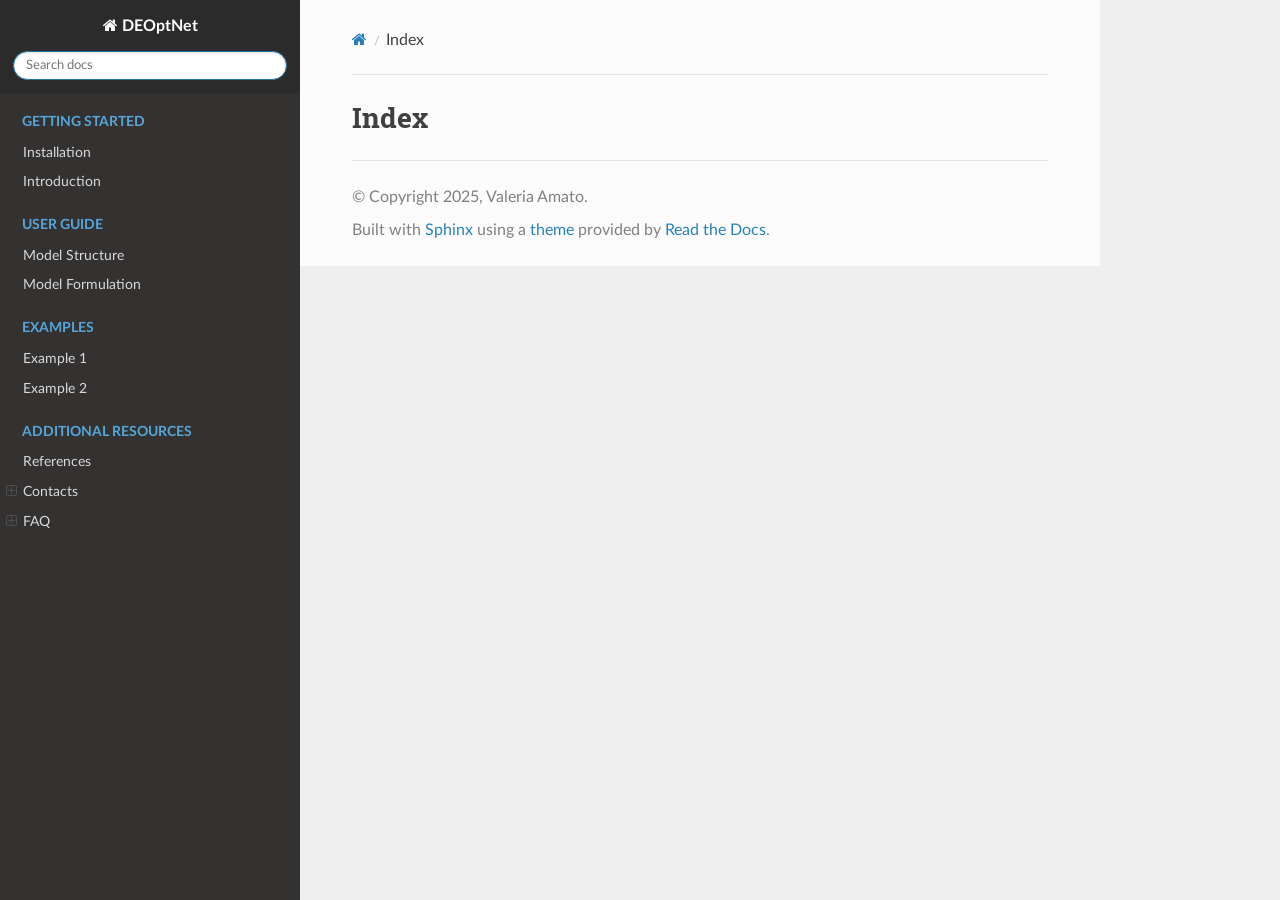
==== commit 86913f9c: "index contents completed" ====
--- a/docs/_build/html/genindex.html
+++ b/docs/_build/html/genindex.html
@@ -42,8 +42,33 @@
         </div><div class="wy-menu wy-menu-vertical" data-spy="affix" role="navigation" aria-label="Navigation menu">
               <p class="caption" role="heading"><span class="caption-text">Getting Started</span></p>
 <ul>
+<li class="toctree-l1"><a class="reference internal" href="getting-started/Installation.html">Installation</a></li>
 <li class="toctree-l1"><a class="reference internal" href="getting-started/Introduction.html">Introduction</a></li>
-<li class="toctree-l1"><a class="reference internal" href="getting-started/Installation.html">Installation</a></li>
+</ul>
+<p class="caption" role="heading"><span class="caption-text">User Guide</span></p>
+<ul>
+<li class="toctree-l1"><a class="reference internal" href="user-guide/Model-Structure.html">Model Structure</a></li>
+<li class="toctree-l1"><a class="reference internal" href="user-guide/Model-Formulation.html">Model Formulation</a></li>
+</ul>
+<p class="caption" role="heading"><span class="caption-text">Examples</span></p>
+<ul>
+<li class="toctree-l1"><a class="reference internal" href="examples/Example-1.html">Example 1</a></li>
+<li class="toctree-l1"><a class="reference internal" href="examples/Example-2.html">Example 2</a></li>
+</ul>
+<p class="caption" role="heading"><span class="caption-text">Additional Resources</span></p>
+<ul>
+<li class="toctree-l1"><a class="reference internal" href="References.html">References</a></li>
+<li class="toctree-l1"><a class="reference internal" href="Contacts.html">Contacts</a><ul>
+<li class="toctree-l2"><a class="reference internal" href="Contacts.html#contact-information">Contact Information</a></li>
+</ul>
+</li>
+<li class="toctree-l1"><a class="reference internal" href="FAQ.html">FAQ</a><ul>
+<li class="toctree-l2"><a class="reference internal" href="FAQ.html#what-is-this-project-about">What is this project about?</a></li>
+<li class="toctree-l2"><a class="reference internal" href="FAQ.html#how-can-i-contribute">How can I contribute?</a></li>
+<li class="toctree-l2"><a class="reference internal" href="FAQ.html#where-can-i-find-the-documentation">Where can I find the documentation?</a></li>
+<li class="toctree-l2"><a class="reference internal" href="FAQ.html#who-maintains-this-project">Who maintains this project?</a></li>
+</ul>
+</li>
 </ul>
 
         </div>
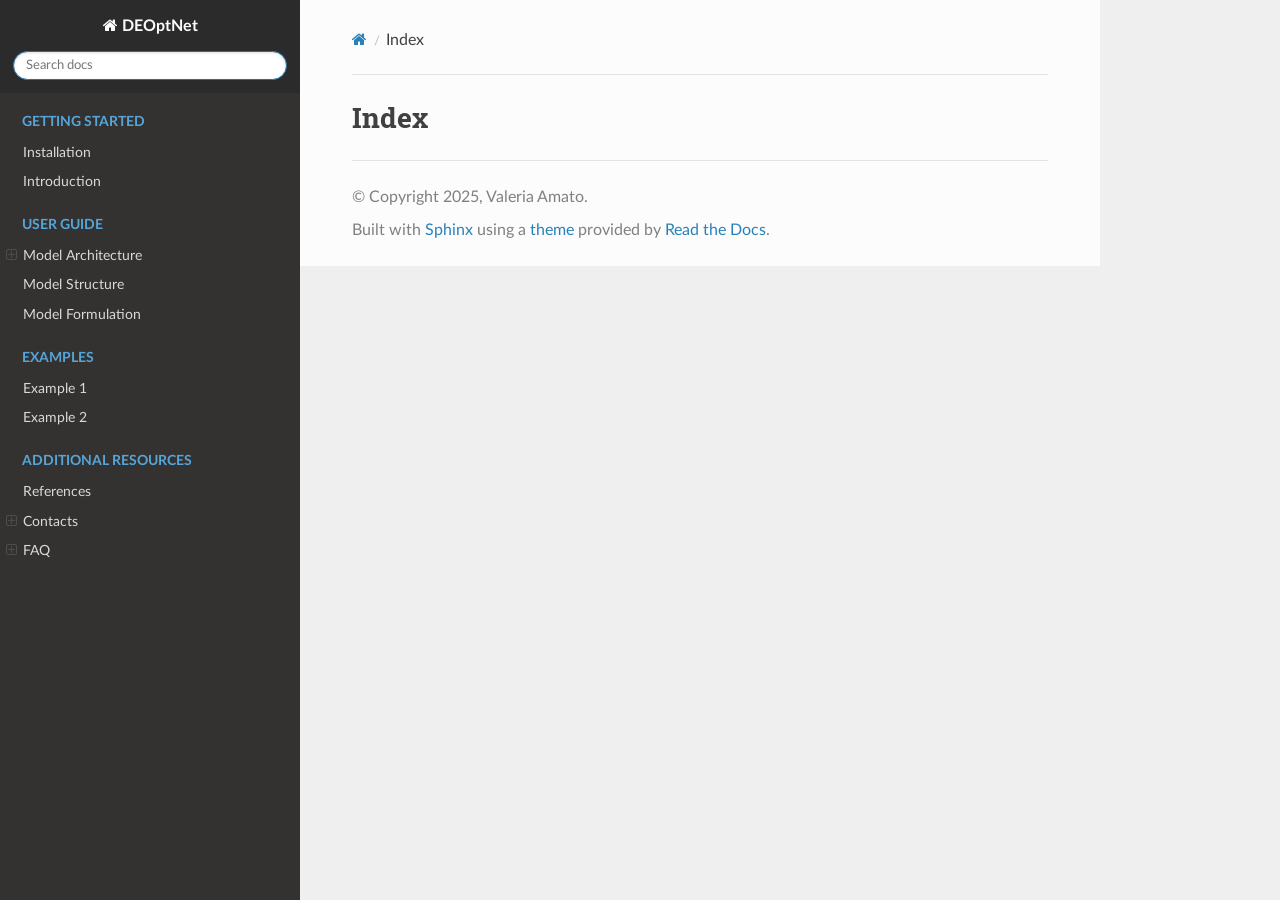
==== commit e37220e4: "docs for brief model architecture" ====
--- a/docs/_build/html/genindex.html
+++ b/docs/_build/html/genindex.html
@@ -47,6 +47,14 @@
 </ul>
 <p class="caption" role="heading"><span class="caption-text">User Guide</span></p>
 <ul>
+<li class="toctree-l1"><a class="reference internal" href="user-guide/Model-Architecture.html">Model Architecture</a><ul>
+<li class="toctree-l2"><a class="reference internal" href="user-guide/Model-Architecture.html#translation">translation</a><ul>
+<li class="toctree-l3"><a class="reference internal" href="user-guide/Model-Architecture.html#parsers">parsers</a></li>
+</ul>
+</li>
+<li class="toctree-l2"><a class="reference internal" href="user-guide/Model-Architecture.html#resources">resources</a></li>
+</ul>
+</li>
 <li class="toctree-l1"><a class="reference internal" href="user-guide/Model-Structure.html">Model Structure</a></li>
 <li class="toctree-l1"><a class="reference internal" href="user-guide/Model-Formulation.html">Model Formulation</a></li>
 </ul>
